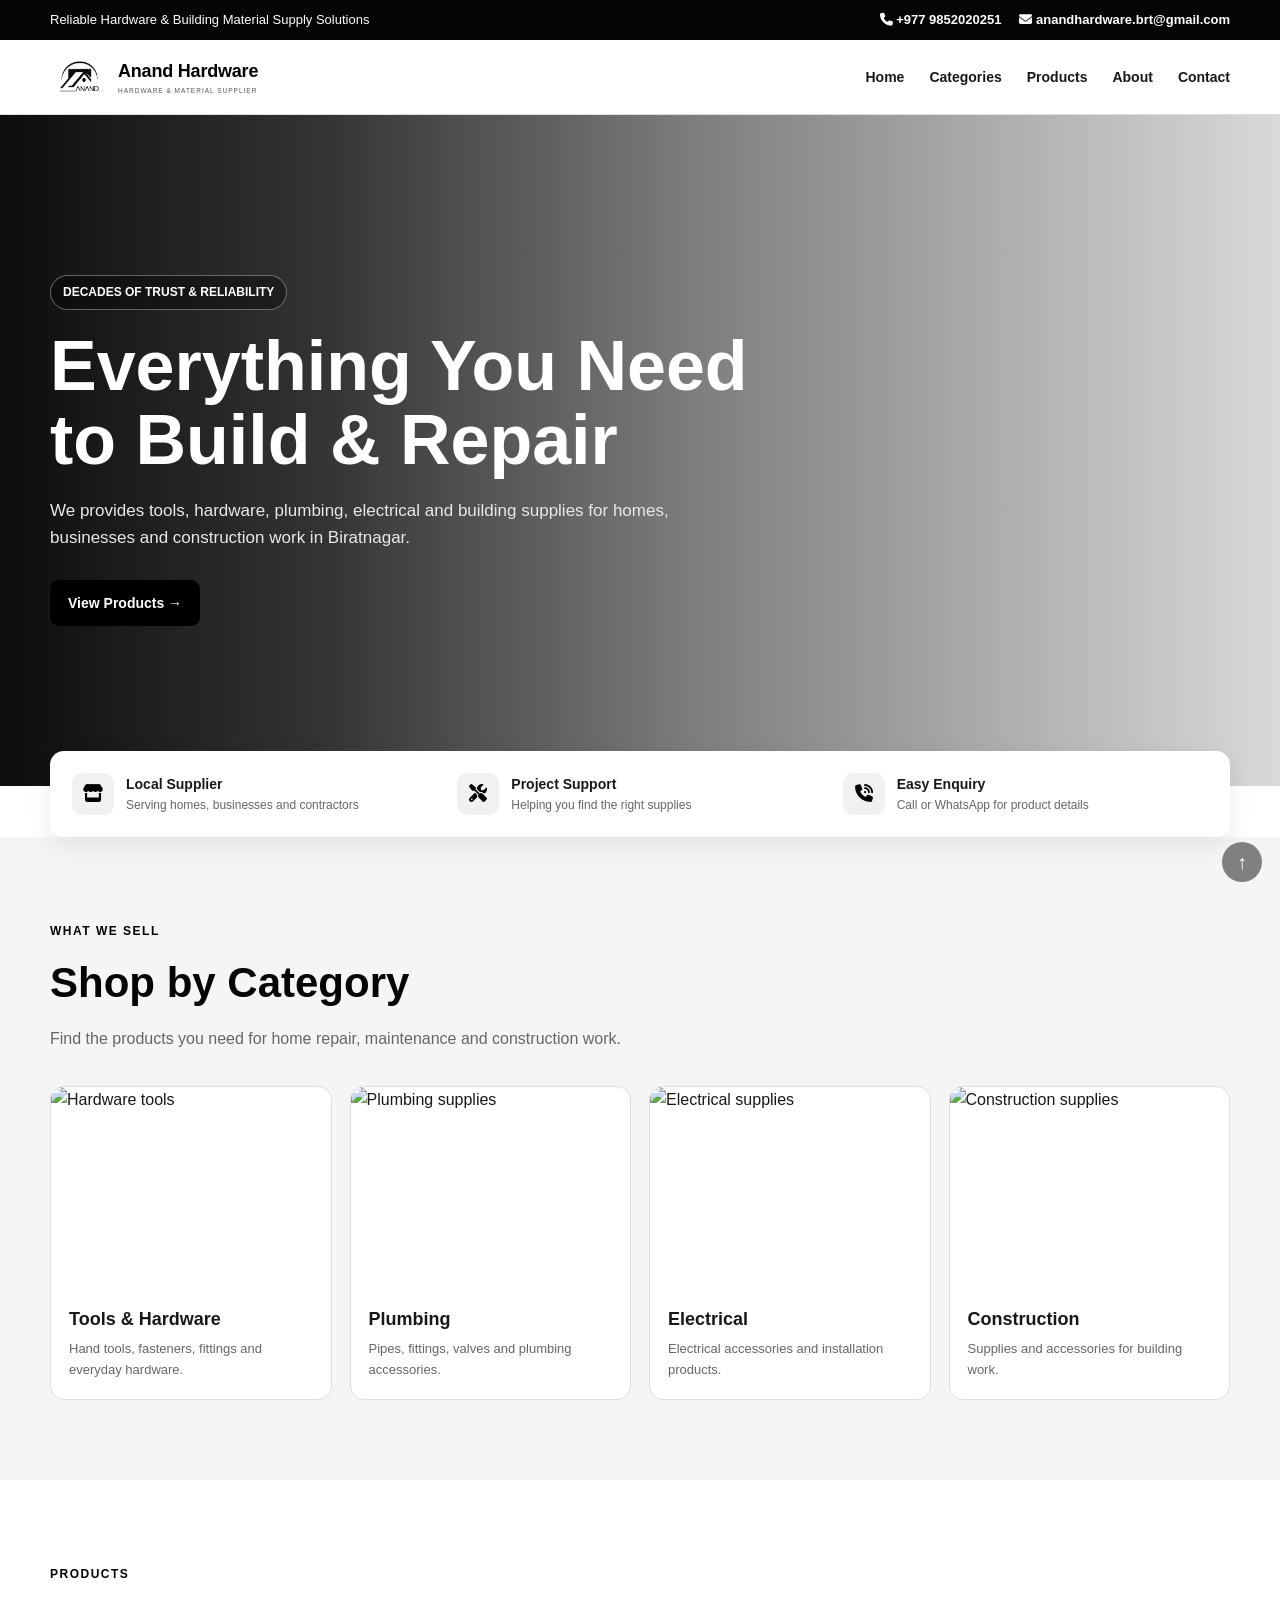
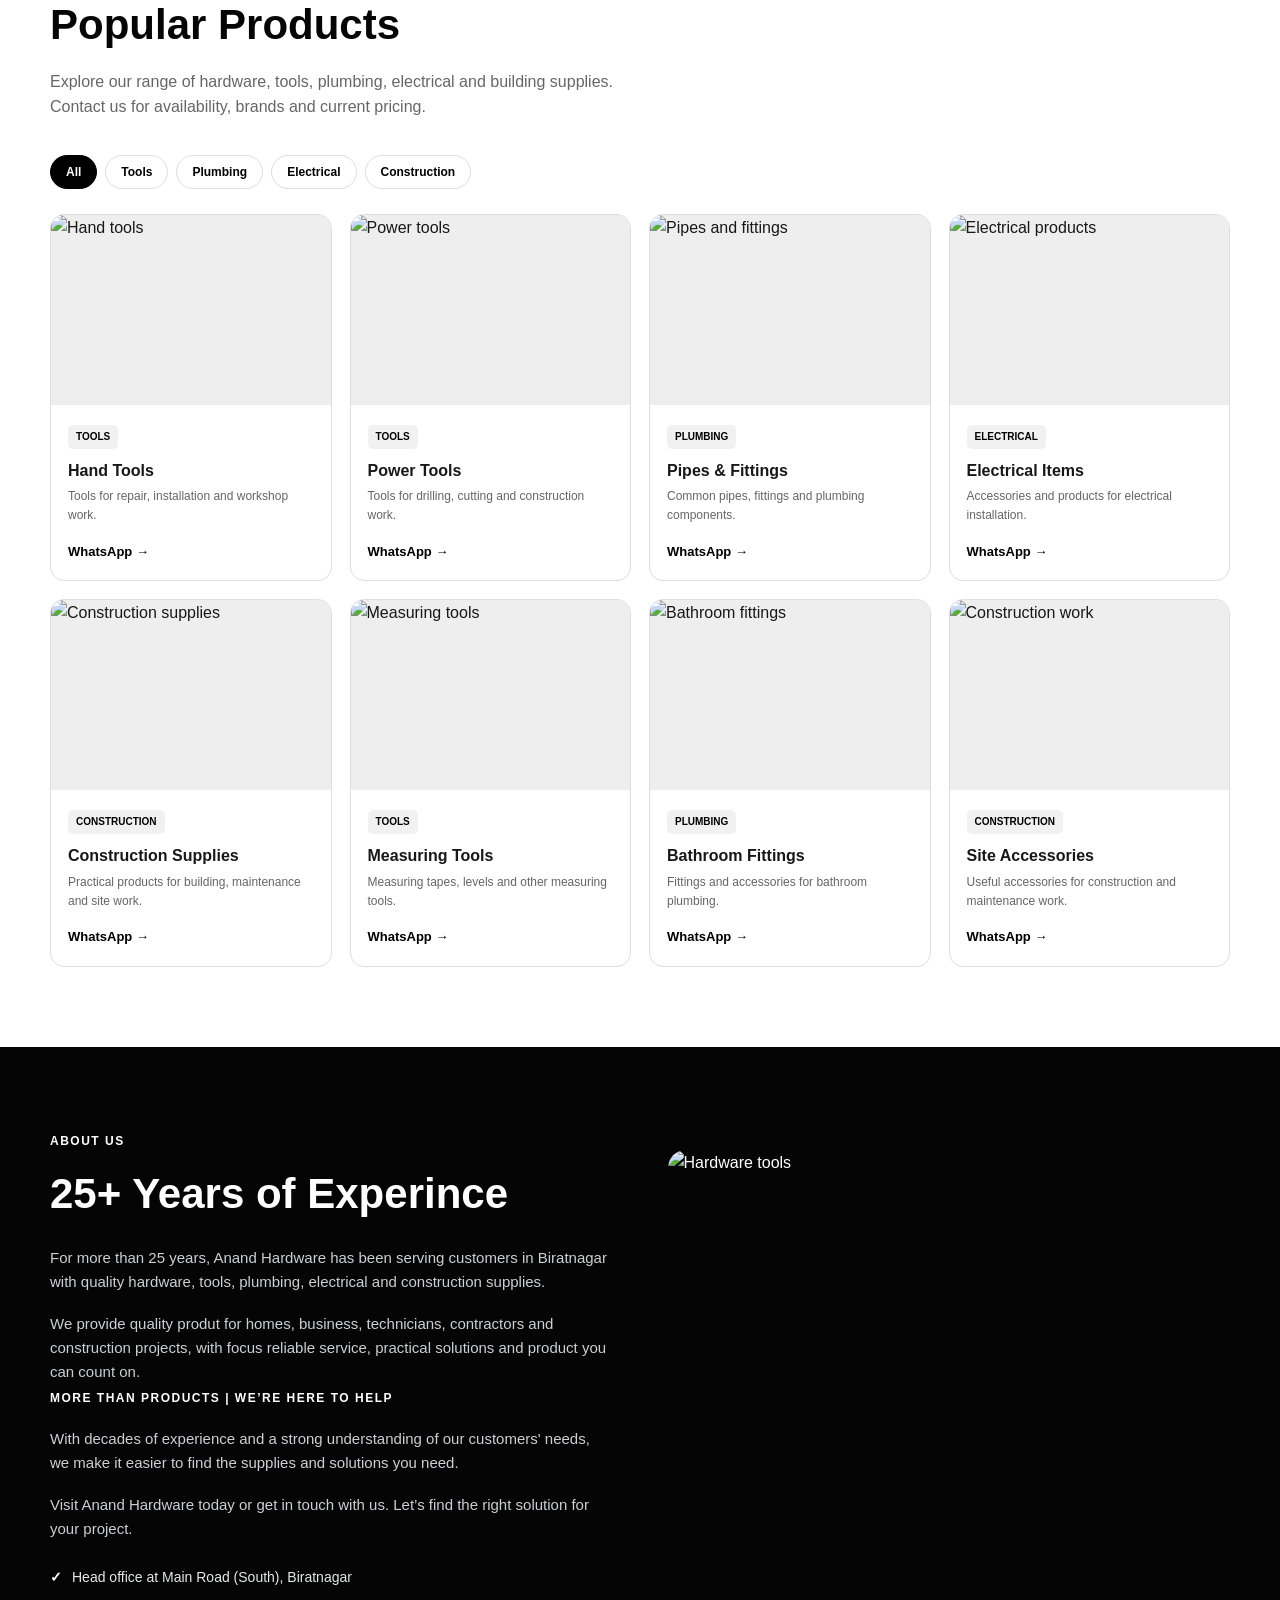
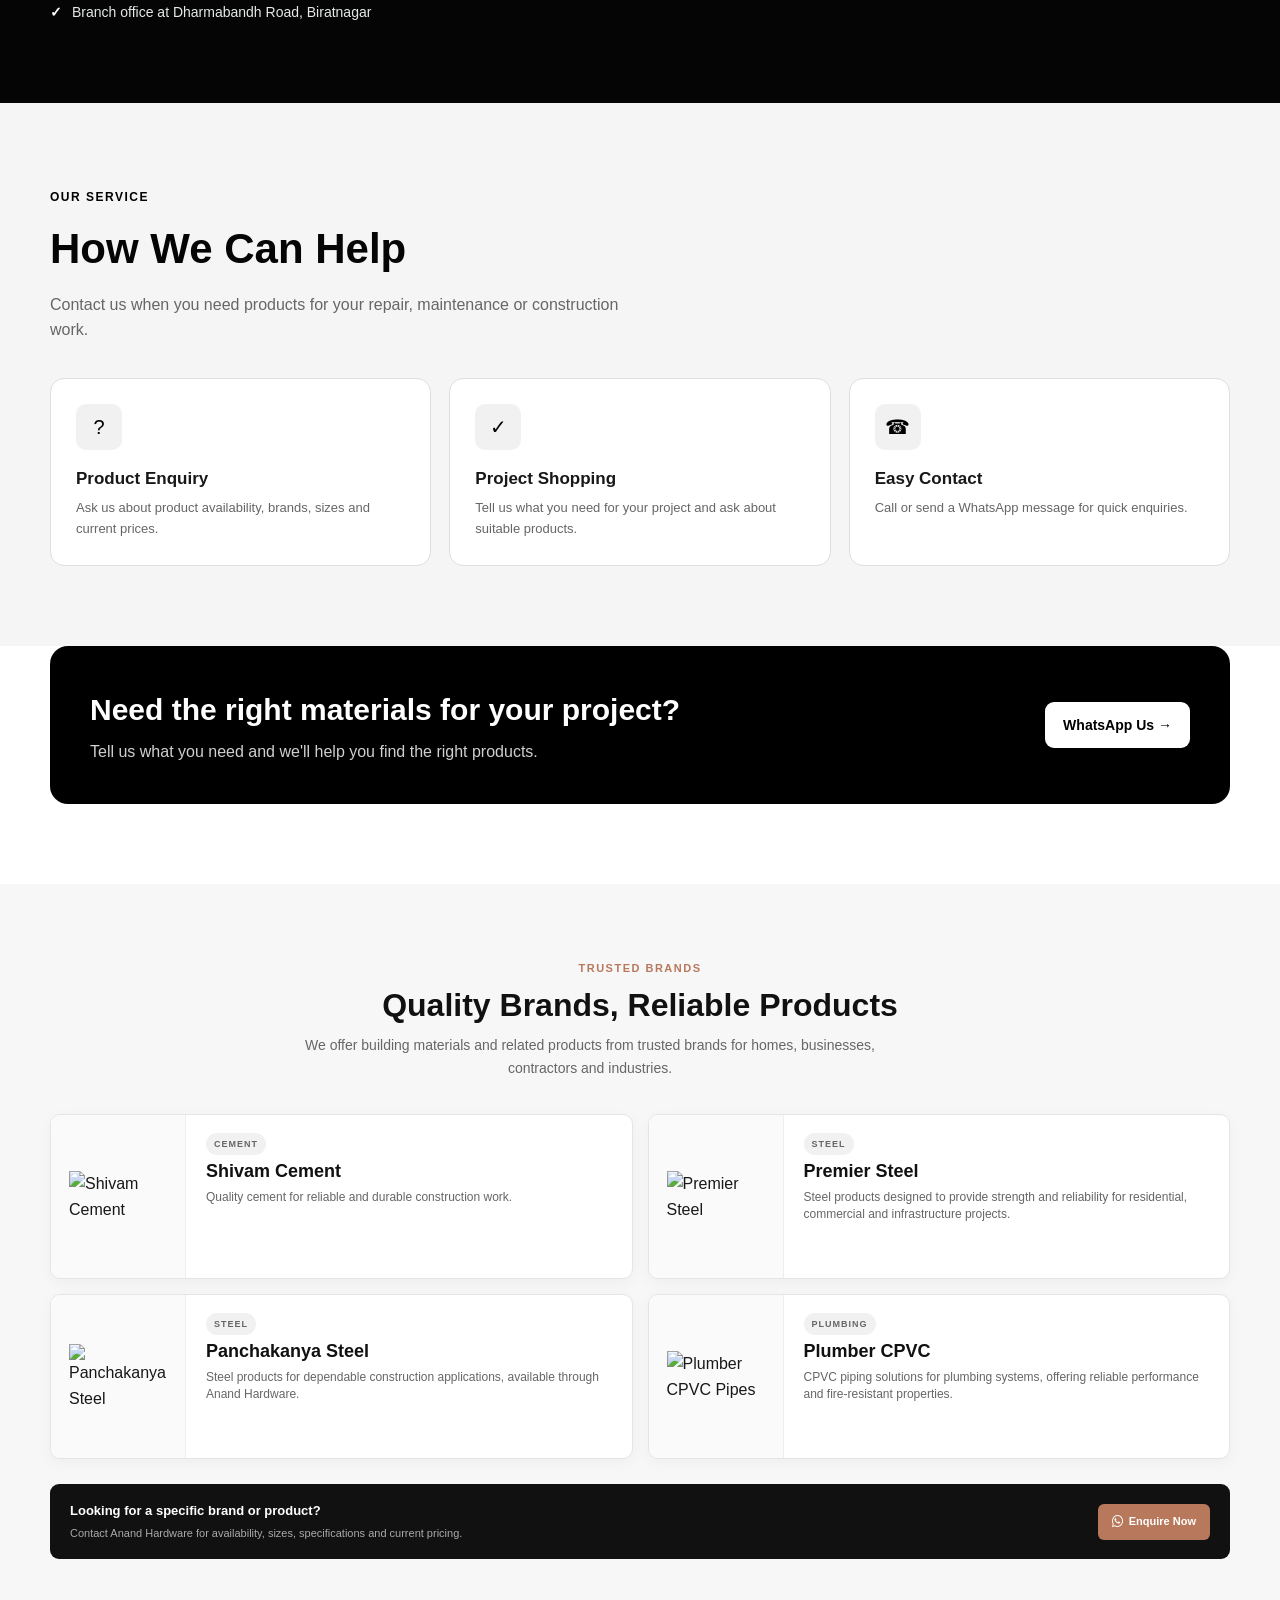
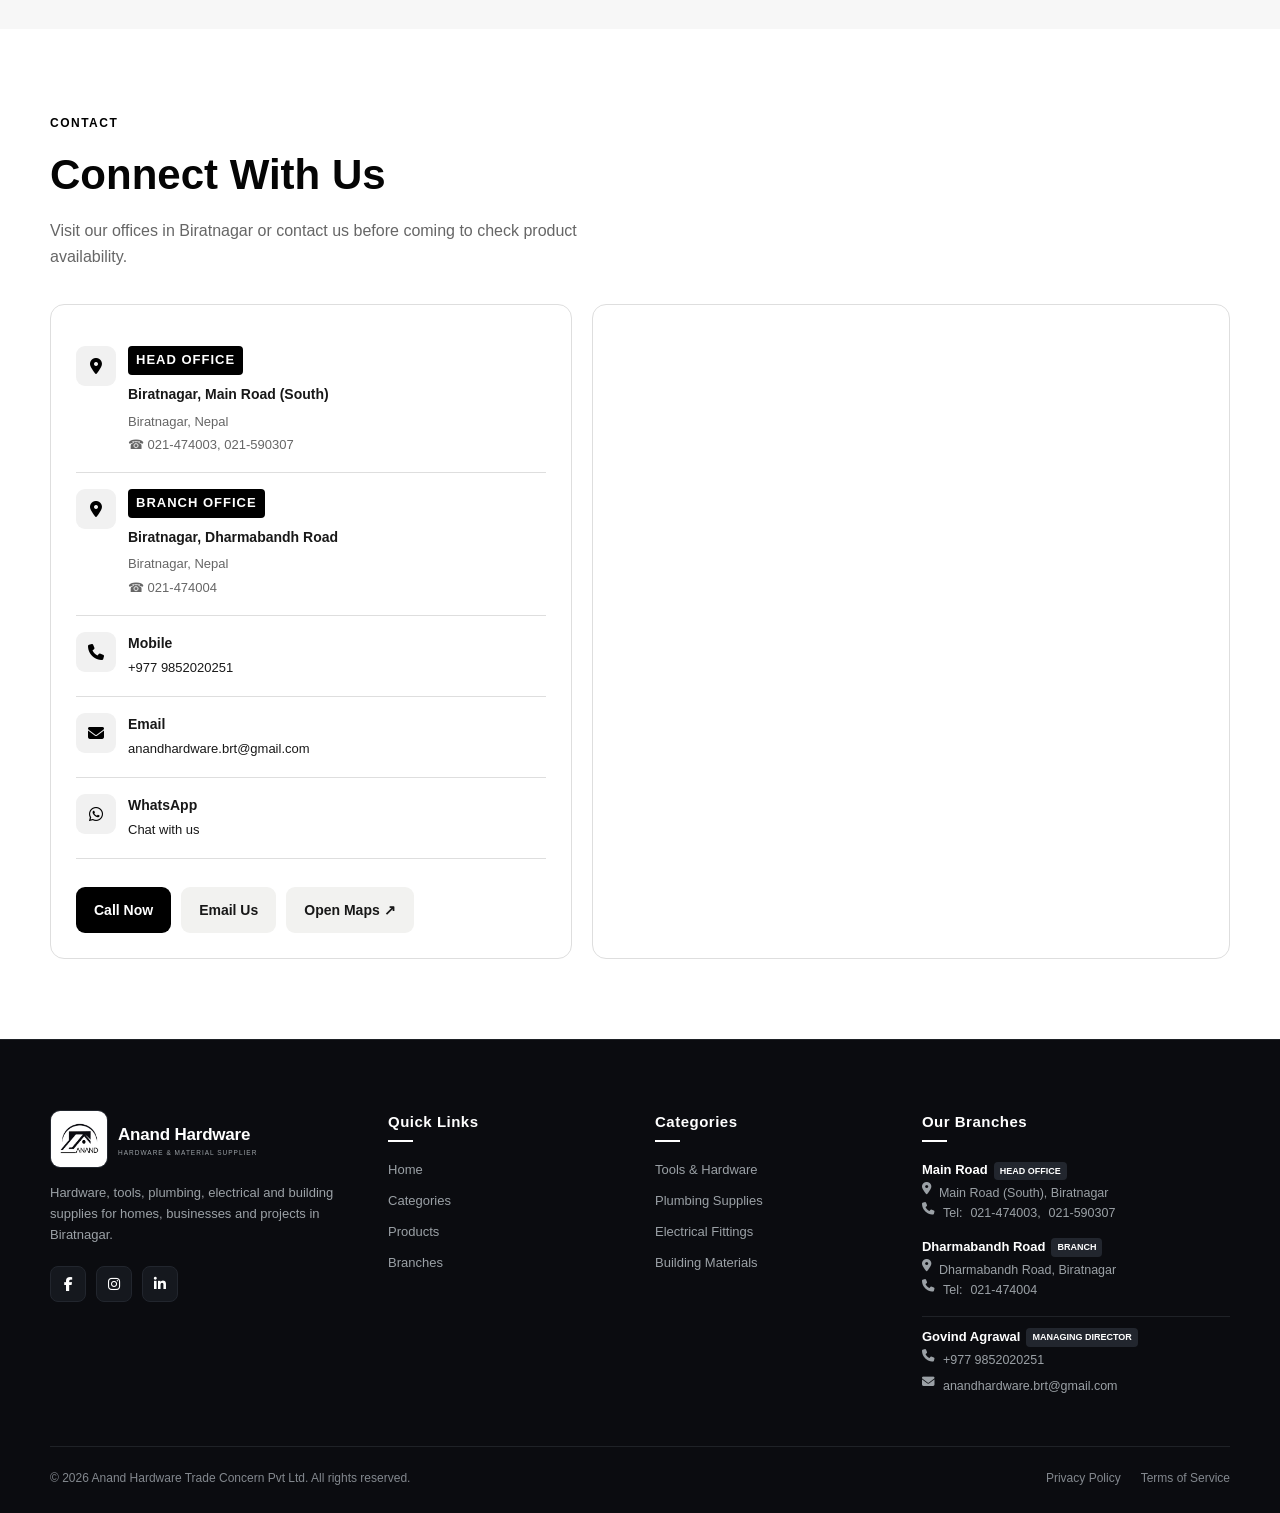
==== index.html @ 03585352 "Update index.html" ====
<!DOCTYPE html>
<html lang="en">

<head>
    <meta charset="UTF-8">
    <meta name="viewport" content="width=device-width, initial-scale=1.0">

    <title>Anand Hardware Trade Concern| Hardware & Material Supplier</title>
    <meta name="description" content="Anand Hardware provides quality hardware, tools, plumbing, electrical and construction supplies in Biratnagar, Nepal.">
    <meta name="keywords" content="Anand Hardware, hardware shop Biratnagar, hardware store Biratnagar, tools, plumbing, electrical, building materials">
    <meta name="author" content="Anand Hardware">
    <meta property="og:title" content="Anand Hardware | HARDWARE & MATERIAL SUPPLIER">
    <meta property="og:description" content="A trusted construction materials supplier, serving individuals and industries with quality products for decades.">
    <meta property="og:image" content="img/logo.png">
    <meta name="theme-color" content="#000000">

    <link rel="stylesheet" href="assets/style.css">
    <!-- FontAwesome for professional icons -->
    <link rel="stylesheet" href="https://cdnjs.cloudflare.com/ajax/libs/font-awesome/6.4.0/css/all.min.css">
    <link rel="icon" href="favicon.png" type="image/x-icon">
</head>


<body>


<!-- =========================
     TOP BAR
========================= -->

<div class="topbar">

    <div class="container">

        <span>
            Reliable Hardware & Building Material Supply Solutions
        </span>

        <div class="topbar-right">

            <a href="tel:+9779852020251">
                <i class="fa-solid fa-phone"></i> +977 9852020251
            </a>

            <a href="mailto:anandhardware.brt@gmail.com">
                <i class="fa-solid fa-envelope"></i> anandhardware.brt@gmail.com
            </a>

        </div>

    </div>

</div>



<!-- =========================
     HEADER
========================= -->

<header>

    <div class="container header-inner">

        <a href="#home" class="logo">

            <div class="logo-mark">
                <img src="img/logo.png" alt="Anand Hardware">
            </div>

            <div class="logo-text">

                <strong>
                    Anand Hardware
                </strong>

                <small>
                    HARDWARE & MATERIAL SUPPLIER
                </small>

            </div>

        </a>


        <button
            class="menu-button"
            onclick="toggleMenu()"
            aria-label="Open menu">

            ☰

        </button>


        <nav id="nav">

            <a href="#home" onclick="closeMenu()">
                Home
            </a>

            <a href="#categories" onclick="closeMenu()">
                Categories
            </a>

            <a href="#products" onclick="closeMenu()">
                Products
            </a>

            <a href="#about" onclick="closeMenu()">
                About
            </a>

            <a href="#contact" onclick="closeMenu()">
                Contact
            </a>

        </nav>

    </div>

</header>



<main>


<!-- =========================
     HERO
========================= -->

<section class="hero" id="home">

    <div class="container">

        <div class="hero-content">

            <span class="hero-label">
                Decades of Trust & Reliability
            </span>

            <h1>
                Everything You Need to Build & Repair
            </h1>

            <p>
                We provides tools, hardware,
                plumbing, electrical and building supplies
                for homes, businesses and construction work
                in Biratnagar.
            </p>


            <div class="buttons">

                <a
                    href="#products"
                    class="button button-primary">

                    View Products →

                </a>

            </div>

        </div>

    </div>

</section>



<!-- =========================
     TRUST & SERVICE HIGHLIGHTS
========================= -->

<div class="container">

    <div class="quick-info">

        <!-- HIGHLIGHT 1 -->
        <div class="quick-item">

            <div class="quick-icon">
                <i class="fa-solid fa-store"></i>
            </div>

            <div>

                <strong>
                    Local Supplier
                </strong>

                <span>
                    Serving homes, businesses and contractors
                </span>

            </div>

        </div>


        <!-- HIGHLIGHT 2 -->
        <div class="quick-item">

            <div class="quick-icon">
                <i class="fa-solid fa-screwdriver-wrench"></i>
            </div>

            <div>

                <strong>
                    Project Support
                </strong>

                <span>
                    Helping you find the right supplies
                </span>

            </div>

        </div>


        <!-- HIGHLIGHT 3 -->
        <div class="quick-item">

            <div class="quick-icon">
                <i class="fa-solid fa-phone-volume"></i>
            </div>

            <div>

                <strong>
                    Easy Enquiry
                </strong>

                <span>
                    Call or WhatsApp for product details
                </span>

            </div>

        </div>

    </div>

</div>



<!-- =========================
     CATEGORIES
========================= -->

<section
    class="light-section"
    id="categories">

    <div class="container">

        <div class="section-title">

            <span class="section-label">
                What We Sell
            </span>

            <h2>
                Shop by Category
            </h2>

            <p>
                Find the products you need for home repair,
                maintenance and construction work.
            </p>

        </div>


        <div class="category-grid">


            <article class="category">

                <img
                    src="https://images.unsplash.com/photo-1586864387967-d02ef85d93e8?auto=format&fit=crop&w=900&q=80"
                    alt="Hardware tools">

                <div class="category-content">

                    <h3>
                        Tools & Hardware
                    </h3>

                    <p>
                        Hand tools, fasteners, fittings
                        and everyday hardware.
                    </p>

                </div>

            </article>



            <article class="category">

                <img
                    src="https://plus.unsplash.com/premium_photo-1683141410787-c4dbd2220487?q=80&w=1171&auto=format&fit=crop&ixlib=rb-4.1.0&ixid=M3wxMjA3fDB8MHxwaG90by1wYWdlfHx8fGVufDB8fHx8fA%3D%3D"
                    alt="Plumbing supplies">

                <div class="category-content">

                    <h3>
                        Plumbing
                    </h3>

                    <p>
                        Pipes, fittings, valves and
                        plumbing accessories.
                    </p>

                </div>

            </article>



            <article class="category">

                <img
                    src="https://images.unsplash.com/photo-1558618666-fcd25c85cd64?auto=format&fit=crop&w=900&q=80"
                    alt="Electrical supplies">

                <div class="category-content">

                    <h3>
                        Electrical
                    </h3>

                    <p>
                        Electrical accessories and
                        installation products.
                    </p>

                </div>

            </article>



            <article class="category">

                <img
                    src="https://images.unsplash.com/photo-1504307651254-35680f356dfd?auto=format&fit=crop&w=900&q=80"
                    alt="Construction supplies">

                <div class="category-content">

                    <h3>
                        Construction
                    </h3>

                    <p>
                        Supplies and accessories for
                        building work.
                    </p>

                </div>

            </article>

        </div>

    </div>

</section>



<!-- =========================
     PRODUCTS
========================= -->

<section id="products">

    <div class="container">

        <div class="section-title">

            <span class="section-label">
                Products
            </span>

            <h2>
                Popular Products
            </h2>

            <p>
                Explore our range of hardware, tools, plumbing, electrical and building supplies. Contact us for availability, brands and current pricing.
            </p>

        </div>


        <div class="filter-buttons">

            <button
                class="filter-button active"
                data-filter="all">

                All

            </button>

            <button
                class="filter-button"
                data-filter="tools">

                Tools

            </button>

            <button
                class="filter-button"
                data-filter="plumbing">

                Plumbing

            </button>

            <button
                class="filter-button"
                data-filter="electrical">

                Electrical

            </button>

            <button
                class="filter-button"
                data-filter="construction">

                Construction

            </button>

        </div>


        <div class="product-grid">


            <!-- PRODUCT 1 -->

            <article
                class="product"
                data-category="tools">

                <div class="product-image">

                    <img
                        src="https://images.unsplash.com/photo-1530124566582-a618bc2615dc?auto=format&fit=crop&w=700&q=80"
                        alt="Hand tools">

                </div>

                <div class="product-content">

                    <span class="product-tag">
                        Tools
                    </span>

                    <h3>
                        Hand Tools
                    </h3>

                    <p>
                        Tools for repair, installation
                        and workshop work.
                    </p>

                    <a
                        class="product-link"
                        href="https://wa.me/9779852020251?text=Hello%20Anand%20Hardware%2C%20I%20want%20to%20ask%20about%20hand%20tools."
                        target="_blank"
                        rel="noopener">

                        WhatsApp →

                    </a>

                </div>

            </article>



            <!-- PRODUCT 2 -->

            <article
                class="product"
                data-category="tools">

                <div class="product-image">

                    <img
                        src="https://images.unsplash.com/photo-1504148455328-c376907d081c?auto=format&fit=crop&w=700&q=80"
                        alt="Power tools">

                </div>

                <div class="product-content">

                    <span class="product-tag">
                        Tools
                    </span>

                    <h3>
                        Power Tools
                    </h3>

                    <p>
                        Tools for drilling, cutting
                        and construction work.
                    </p>

                    <a
                        class="product-link"
                        href="https://wa.me/9779852020251?text=Hello%20Anand%20Hardware%2C%20I%20want%20to%20ask%20about%20power%20tools."
                        target="_blank"
                        rel="noopener">

                        WhatsApp →

                    </a>

                </div>

            </article>



            <!-- PRODUCT 3 -->

            <article
                class="product"
                data-category="plumbing">

                <div class="product-image">

                    <img
                        src="https://images.unsplash.com/photo-1585704032915-c3400ca199e7?auto=format&fit=crop&w=700&q=80"
                        alt="Pipes and fittings">

                </div>

                <div class="product-content">

                    <span class="product-tag">
                        Plumbing
                    </span>

                    <h3>
                        Pipes & Fittings
                    </h3>

                    <p>
                        Common pipes, fittings and
                        plumbing components.
                    </p>

                    <a
                        class="product-link"
                        href="https://wa.me/9779852020251?text=Hello%20Anand%20Hardware%2C%20I%20want%20to%20ask%20about%20pipes%20and%20fittings."
                        target="_blank"
                        rel="noopener">

                        WhatsApp →

                    </a>

                </div>

            </article>



            <!-- PRODUCT 4 -->

            <article
                class="product"
                data-category="electrical">

                <div class="product-image">

                    <img
                        src="https://images.unsplash.com/photo-1558618666-fcd25c85cd64?auto=format&fit=crop&w=700&q=80"
                        alt="Electrical products">

                </div>

                <div class="product-content">

                    <span class="product-tag">
                        Electrical
                    </span>

                    <h3>
                        Electrical Items
                    </h3>

                    <p>
                        Accessories and products for
                        electrical installation.
                    </p>

                    <a
                        class="product-link"
                        href="https://wa.me/9779852020251?text=Hello%20Anand%20Hardware%2C%20I%20want%20to%20ask%20about%20electrical%20items."
                        target="_blank"
                        rel="noopener">

                        WhatsApp →

                    </a>

                </div>

            </article>



            <!-- PRODUCT 5 -->

            <article
                class="product"
                data-category="construction">

                <div class="product-image">

                    <img
                        src="https://images.unsplash.com/photo-1590479773265-7464e5d48118?auto=format&fit=crop&w=700&q=80"
                        alt="Construction supplies">

                </div>

                <div class="product-content">

                    <span class="product-tag">
                        Construction
                    </span>

                    <h3>
                        Construction Supplies
                    </h3>

                    <p>
                        Practical products for building, maintenance and site work.
                    </p>

                    <a
                        class="product-link"
                        href="https://wa.me/9779852020251?text=Hello%20Anand%20Hardware%2C%20I%20want%20to%20ask%20about%20construction%20supplies."
                        target="_blank"
                        rel="noopener">

                        WhatsApp →

                    </a>

                </div>

            </article>



            <!-- PRODUCT 6 -->

            <article
                class="product"
                data-category="tools">

                <div class="product-image">

                    <img
                        src="https://images.unsplash.com/photo-1572981779307-38b8cabb2407?auto=format&fit=crop&w=700&q=80"
                        alt="Measuring tools">

                </div>

                <div class="product-content">

                    <span class="product-tag">
                        Tools
                    </span>

                    <h3>
                        Measuring Tools
                    </h3>

                    <p>
                        Measuring tapes, levels and
                        other measuring tools.
                    </p>

                    <a
                        class="product-link"
                        href="https://wa.me/9779852020251?text=Hello%20Anand%20Hardware%2C%20I%20want%20to%20ask%20about%20measuring%20tools."
                        target="_blank"
                        rel="noopener">

                        WhatsApp →

                    </a>

                </div>

            </article>



            <!-- PRODUCT 7 -->

            <article
                class="product"
                data-category="plumbing">

                <div class="product-image">

                    <img
                        src="https://images.unsplash.com/photo-1620626011761-996317b8d101?auto=format&fit=crop&w=700&q=80"
                        alt="Bathroom fittings">

                </div>

                <div class="product-content">

                    <span class="product-tag">
                        Plumbing
                    </span>

                    <h3>
                        Bathroom Fittings
                    </h3>

                    <p>
                        Fittings and accessories for
                        bathroom plumbing.
                    </p>

                    <a
                        class="product-link"
                        href="https://wa.me/9779852020251?text=Hello%20Anand%20Hardware%2C%20I%20want%20to%20ask%20about%20bathroom%20fittings."
                        target="_blank"
                        rel="noopener">

                        WhatsApp →

                    </a>

                </div>

            </article>



            <!-- PRODUCT 8 -->

            <article
                class="product"
                data-category="construction">

                <div class="product-image">

                    <img
                        src="https://images.unsplash.com/photo-1504917595217-d4dc5ebe6122?auto=format&fit=crop&w=700&q=80"
                        alt="Construction work">

                </div>

                <div class="product-content">

                    <span class="product-tag">
                        Construction
                    </span>

                    <h3>
                        Site Accessories
                    </h3>

                    <p>
                        Useful accessories for construction
                        and maintenance work.
                    </p>

                    <a
                        class="product-link"
                        href="https://wa.me/9779852020251?text=Hello%20Anand%20Hardware%2C%20I%20want%20to%20ask%20about%20site%20accessories."
                        target="_blank"
                        rel="noopener">

                        WhatsApp →

                    </a>

                </div>

            </article>

        </div>

    </div>

</section>



<!-- =========================
     ABOUT
========================= -->

<section
    class="about"
    id="about">

    <div class="container about-grid">

        <div>

            <span class="section-label">
                About Us
            </span>

            <h2>
               25+ Years of Experince
            </h2>

            <p>
                For more than 25 years, Anand Hardware has been serving customers in Biratnagar with quality hardware, tools, plumbing, electrical and construction supplies.
            </p>

            <p>
               We provide quality produt for homes, business, technicians, contractors and construction projects, with focus reliable service, practical solutions and product you can count on.
            </p>

            <span class="section-label">
                More Than Products | We’re Here to Help
            </span>

            <p>
                With decades of experience and a strong understanding of our customers' needs, we make it easier to find the supplies and solutions you need.
            </p>

            <p>
                Visit Anand Hardware today or get in touch with us. Let’s find the right solution for your project.
            </p>


            <div class="about-list">

                <div>
                    <span class="check">✓</span>
                    <span>
                        Head office at Main Road (South), Biratnagar
                    </span>
                </div>

                <div>
                    <span class="check">✓</span>
                    <span>
                        Branch office at Dharmabandh Road, Biratnagar
                    </span>
                </div>

            </div>

        </div>


        <div class="about-image">

            <img
                src="https://images.unsplash.com/photo-1530124566582-a618bc2615dc?auto=format&fit=crop&w=1200&q=85"
                alt="Hardware tools">

        </div>

    </div>

</section>



<!-- =========================
     SERVICES
========================= -->

<section class="light-section">

    <div class="container">

        <div class="section-title">

            <span class="section-label">
                Our Service
            </span>

            <h2>
                How We Can Help
            </h2>

            <p>
                Contact us when you need products for
                your repair, maintenance or construction work.
            </p>

        </div>


        <div class="service-grid">


            <article class="service">

                <div class="service-icon">
                    ?
                </div>

                <h3>
                    Product Enquiry
                </h3>

                <p>
                    Ask us about product availability,
                    brands, sizes and current prices.
                </p>

            </article>



            <article class="service">

                <div class="service-icon">
                    ✓
                </div>

                <h3>
                    Project Shopping
                </h3>

                <p>
                    Tell us what you need for your project
                    and ask about suitable products.
                </p>

            </article>



            <article class="service">

                <div class="service-icon">
                    ☎
                </div>

                <h3>
                    Easy Contact
                </h3>

                <p>
                    Call or send a WhatsApp message
                    for quick enquiries.
                </p>

            </article>


        </div>

    </div>

</section>



<!-- =========================
     CTA
========================= -->

<section class="cta">

    <div class="container">

        <div class="cta-box">

            <div>

                <h2>
                    Need the right materials for your project?
                </h2>

                <p>
                    Tell us what you need and we'll help you find the right products.
                </p>

            </div>


            <a
                href="https://wa.me/9779852020251?text=Hello%20Anand%20Hardware%2C%20I%20want%20to%20ask%20about%20your%20products."
                target="_blank"
                rel="noopener"
                class="button button-white">

                WhatsApp Us →

            </a>

        </div>

    </div>

</section>


<!-- =========================
     TRUSTED BRANDS
========================= -->

<section class="trusted-brands" id="brands">

    <div class="container">

        <div class="section-title">

            <span class="section-label">
                Trusted Brands
            </span>

            <h2>
                Quality Brands, Reliable Products
            </h2>

            <p>
                We offer building materials and related products from trusted brands for homes, businesses,
                contractors and industries.
            </p>

        </div>


        <div class="brand-grid">


            <!-- =========================
                 SHIVAM CEMENT
            ========================== -->

            <article class="brand-card">

                <div class="brand-logo">

                    <img
                        src="https://encrypted-tbn0.gstatic.com/images?q=tbn:ANd9GcQigs5mcnnwWXynOqJw3PInOjpv0OJghrd8vTEdUsVogg&s=10"
                        alt="Shivam Cement">

                </div>

                <div class="brand-content">

                    <span class="brand-category">
                        Cement
                    </span>

                    <h3>
                        Shivam Cement
                    </h3>

                    <p>
                        Quality cement for reliable and durable construction work.
                    </p>

                </div>

            </article>



            <!-- =========================
                 PREMIER STEEL
            ========================== -->

            <article class="brand-card">

                <div class="brand-logo">

                    <img
                        src="https://encrypted-tbn0.gstatic.com/images?q=tbn:ANd9GcRsJAq94CPeHtsse9F1hVqPynyqlgDunkNHQ401w4qx9g&s=10"
                        alt="Premier Steel">

                </div>

                <div class="brand-content">

                    <span class="brand-category">
                        Steel
                    </span>

                    <h3>
                        Premier Steel
                    </h3>

                    <p>
                        Steel products designed to provide strength
                        and reliability for residential, commercial
                        and infrastructure projects.
                    </p>

                </div>

            </article>



            <!-- =========================
                 PANCHAKANYA STEEL
            ========================== -->

            <article class="brand-card">

                <div class="brand-logo">

                    <img
                        src="https://encrypted-tbn0.gstatic.com/images?q=tbn:ANd9GcTI9udJDMmgk-ermLL5PvHMSJDssD3QEQ5xjepV0_apYA&s=10"
                        alt="Panchakanya Steel">

                </div>

                <div class="brand-content">

                    <span class="brand-category">
                        Steel
                    </span>

                    <h3>
                        Panchakanya Steel
                    </h3>

                    <p>
                        Steel products for dependable construction
                        applications, available through Anand Hardware.
                    </p>

                </div>

            </article>



            <!-- =========================
                 PLUMBER CPVC
            ========================== -->

            <article class="brand-card">

                <div class="brand-logo">

                    <img
                        src="https://plumberpipes.com/category/2.png"
                        alt="Plumber CPVC Pipes">

                </div>

                <div class="brand-content">

                    <span class="brand-category">
                        Plumbing
                    </span>

                    <h3>
                        Plumber CPVC
                    </h3>

                    <p>
                        CPVC piping solutions for plumbing systems,
                        offering reliable performance and fire-resistant
                        properties.
                    </p>

                </div>

            </article>


        </div>


        <!-- =========================
             BRAND CTA
        ========================== -->

        <div class="brands-cta">

            <div>

                <strong>
                    Looking for a specific brand or product?
                </strong>

                <span>
                    Contact Anand Hardware for availability,
                    sizes, specifications and current pricing.
                </span>

            </div>

            <a
                href="https://wa.me/9779852020251?text=Hello%20Anand%20Hardware%2C%20I%20want%20to%20ask%20about%20your%20available%20brands%20and%20products."
                target="_blank"
                rel="noopener"
                class="brands-cta-button">

                <i class="fa-brands fa-whatsapp"></i>
                Enquire Now

            </a>

        </div>

    </div>

</section>

<!-- =========================
     CONTACT
========================= -->

<section id="contact">

    <div class="container">

        <div class="section-title">

            <span class="section-label">
                Contact
            </span>

            <h2>
                Connect With Us
            </h2>

            <p>
                Visit our offices in Biratnagar or contact us
                before coming to check product availability.
            </p>

        </div>


        <div class="contact-grid">


            <!-- CONTACT DETAILS -->

            <div class="contact-card">


                <!-- HEAD OFFICE -->

                <div class="contact-item">

                    <div class="contact-icon">
                        <i class="fa-solid fa-location-dot"></i>
                    </div>

                    <div>

                        <span class="office-label">
                            Head Office
                        </span>

                        <strong class="office-title">
                            Biratnagar, Main Road (South)
                        </strong>

                        <div class="office-details">

                            Biratnagar, Nepal<br>

                            <a href="tel:021474003">
                                ☎ 021-474003,
                            </a>

                            <a href="tel:021-590307">
                                 021-590307
                            </a>

                        </div>

                    </div>

                </div>



                <!-- BRANCH OFFICE -->

                <div class="contact-item">

                    <div class="contact-icon">
                        <i class="fa-solid fa-location-dot"></i>
                    </div>

                    <div>

                        <span class="office-label">
                            Branch Office
                        </span>

                        <strong class="office-title">
                            Biratnagar, Dharmabandh Road
                        </strong>

                        <div class="office-details">

                            Biratnagar, Nepal<br>

                            <a href="tel:021474004">
                                ☎ 021-474004
                            </a>

                        </div>

                    </div>

                </div>



                <!-- MOBILE -->

                <div class="contact-item">

                    <div class="contact-icon">
                        <i class="fa-solid fa-phone"></i>
                    </div>

                    <div>

                        <strong>
                            Mobile
                        </strong>

                        <a href="tel:+9779852020251">
                            +977 9852020251
                        </a>

                    </div>

                </div>



                <!-- EMAIL -->

                <div class="contact-item">

                    <div class="contact-icon">
                        <i class="fa-solid fa-envelope"></i>
                    </div>

                    <div>

                        <strong>
                            Email
                        </strong>

                        <a href="mailto:anandhardware.brt@gmail.com">
                            anandhardware.brt@gmail.com
                        </a>

                    </div>

                </div>



                <!-- WHATSAPP -->

                <div class="contact-item">

                    <div class="contact-icon">
                        <i class="fa-brands fa-whatsapp"></i>
                    </div>

                    <div>

                        <strong>
                            WhatsApp
                        </strong>

                        <a
                            href="https://wa.me/9779852020251"
                            target="_blank"
                            rel="noopener">

                            Chat with us

                        </a>

                    </div>

                </div>



                <div class="buttons">

                    <a
                        href="tel:+9779852020251"
                        class="button button-primary">

                        Call Now

                    </a>


                    <a
                        href="mailto:anandhardware.brt@gmail.com"
                        class="button"
                        style="background:#f2f2f0">

                        Email Us

                    </a>


                    <a
                        href="https://www.google.com/maps/search/?api=1&query=Anand+Hardware+Biratnagar+Main+Road+South"
                        target="_blank"
                        rel="noopener"
                        class="button"
                        style="background:#f2f2f0">

                        Open Maps ↗

                    </a>

                </div>

            </div>



            <!-- MAP -->

            <div class="map-card">

                <iframe
                    title="Anand Hardware location"
                    loading="lazy"
                    src="https://www.google.com/maps?q=Biratnagar%20Main%20Road%20South%20Nepal&output=embed">
                </iframe>

            </div>

        </div>

    </div>

</section>


</main>



<!-- =========================
    FOOTER
========================= -->

<footer>
    <div class="container">
        <div class="footer-grid">

            <!-- Col 1: Brand & Info -->
            <div>
                <a href="#home" class="logo">
                    <div class="logo-mark">
                        <img src="img/logo.png" alt="Anand Hardware">
                    </div>
                    <div class="logo-text">
                        <strong>Anand Hardware</strong>
                        <small>HARDWARE & MATERIAL SUPPLIER</small>
                    </div>
                </a>
                <p>
                    Hardware, tools, plumbing, electrical and building supplies for homes, businesses and projects in Biratnagar.
                </p>
                <div class="footer-socials">
                    <a href="https://www.facebook.com/anandhardware.np/" class="footer-social-btn" aria-label="Facebook"><i class="fa-brands fa-facebook-f"></i></a>
                    <a href="" class="footer-social-btn" aria-label="Instagram"><i class="fa-brands fa-instagram"></i></a>
                    <a href="https://www.linkedin.com/company/anand-hardware-trade-concern/" class="footer-social-btn" aria-label="LinkedIn"><i class="fa-brands fa-linkedin-in"></i></a>
                </div>
            </div>

            <!-- Col 2: Quick Links -->
            <div>
                <h3>Quick Links</h3>
                <ul>
                    <li><a href="#home">Home</a></li>
                    <li><a href="#categories">Categories</a></li>
                    <li><a href="#products">Products</a></li>
                    <li><a href="#contact">Branches</a></li>
                </ul>
            </div>

            <!-- Col 3: Categories -->
            <div>
                <h3>Categories</h3>
                <ul>
                    <li><a href="#products">Tools & Hardware</a></li>
                    <li><a href="#products">Plumbing Supplies</a></li>
                    <li><a href="#products">Electrical Fittings</a></li>
                    <li><a href="#products">Building Materials</a></li>
                </ul>
            </div>

            <!-- Col 4: Both Branches with Phone & Email Details -->
            <div>
                <h3>Our Branches</h3>
                <div class="footer-contact-list">
                    <!-- Head Office: Biratnagar -->
                    <div><div class="footer-branch-title">Main Road <span>Head Office</span></div>
                        <div class="footer-contact-item"><i class="fa-solid fa-location-dot"></i> Main Road (South), Biratnagar</div>
                        <div class="footer-contact-item"><i class="fa-solid fa-phone"></i> Tel: <a href="tel:021474003">021-474003,</a><a href="tel:021590307">021-590307</a></div>
                    </div>

                    <!-- Branch: Dharmabandh Road --><div>
                        <div class="footer-branch-title">Dharmabandh Road <span>Branch</span></div>
                        <div class="footer-contact-item"><i class="fa-solid fa-location-dot"></i> Dharmabandh Road, Biratnagar</div>
                        <div class="footer-contact-item"><i class="fa-solid fa-phone"></i> Tel: <a href="tel:021474004">021-474004</a></div>
                    </div>

                    <!-- Contact & Email details --><div style="border-top: 1px solid #1f2227; padding-top: 10px; margin-top: 2px;">
                        <div class="footer-branch-title">Govind Agrawal <span>Managing Director</span></div>
                        <div class="footer-contact-item" style="margin-bottom: 6px;">
                            <i class="fa-solid fa-phone"></i> <a href="tel:+9779852020251">+977 9852020251</a>
                        </div>
                        <div class="footer-contact-item">
                            <i class="fa-solid fa-envelope"></i> <a href="mailto:anandhardware.brt@gmail.com">anandhardware.brt@gmail.com</a>
                        </div>
                    </div>
                </div>
            </div>

        </div>

        <div class="copyright">
            <span>&copy; <span id="current-year">2026</span> Anand Hardware Trade Concern Pvt Ltd. All rights reserved.</span>
            <div class="copyright-links">
                <a href="">Privacy Policy</a>
                <a href="">Terms of Service</a>
            </div>
        </div>
    </div>
</footer>



<!-- =========================
     FLOATING SCROLL TO TOP BUTTON
========================= -->

<a
    href="#home"
    class="call-button"
    aria-label="Scroll to top">

    ↑

</a>



<!-- =========================
     JAVASCRIPT
========================= -->


    <script src="assets/script.js"></script>

</body>
</html>
---- assets/style.css ----
@media (hover: none) and (pointer: coarse) {
    a,
    button,
    .menu-button,
    .menu-btn,
    [role="button"] {
        -webkit-tap-highlight-color: transparent !important;
        outline: none !important;
    }

    a:active,
    button:active,
    .menu-button:active,
    .menu-btn:active,
    [role="button"]:active {
        background-color: inherit;
        color: inherit;
        outline: none !important;
        box-shadow: none !important;
    }
}


/* =========================
           BASIC SETTINGS
        ========================= */

        :root {
            --primary: #000000;
            --primary-dark: #111111;
            --dark: #050505;
            --text: #181818;
            --gray: #666666;
            --light: #f5f5f5;
            --white: #ffffff;
            --border: #dedede;

            --radius: 14px;
            --max-width: 1180px;

            --shadow: 0 8px 25px rgba(0, 0, 0, 0.08);
        }


        /* =========================
           RESET
        ========================= */

        * {
            margin: 0;
            padding: 0;
            box-sizing: border-box;
        }

        html {
            scroll-behavior: smooth;
        }

        body {
            font-family: Arial, Helvetica, sans-serif;
            color: var(--text);
            background: var(--white);
            line-height: 1.6;
        }

        a {
            text-decoration: none;
            color: inherit;
        }

        img {
            width: 100%;
            display: block;
        }

        .container {
            width: min(var(--max-width), calc(100% - 30px));
            margin: auto;
        }


        /* =========================
           TOP BAR
        ========================= */

        .topbar {
            background: var(--dark);
            color: white;
            font-size: 13px;
        }

        .topbar .container {
            min-height: 40px;
            display: flex;
            justify-content: space-between;
            align-items: center;
            gap: 15px;
        }

        .topbar-right {
            display: flex;
            align-items: center;
            gap: 18px;
        }

        .topbar a {
            font-weight: bold;
        }

        .topbar a:hover {
            text-decoration: underline;
        }


        /* =========================
           HEADER
        ========================= */

        header {
            position: sticky;
            top: 0;
            z-index: 100;
            background: white;
            border-bottom: 1px solid var(--border);
        }

        .header-inner {
            height: 74px;
            display: flex;
            align-items: center;
            justify-content: space-between;
        }

        .logo {
            display: flex;
            align-items: center;
            gap: 10px;
        }

        .logo-mark {
            width: 58px;
            height: 58px;
            display: flex;
            align-items: center;
            justify-content: center;
            flex-shrink: 0;
            background: #fff;
            overflow: hidden;
        }

        .logo-mark img {
            width: 100%;
            height: 100%;
            object-fit: contain;
        }

        .logo-text strong {
            display: block;
            font-size: 18px;
            color: #000;
            letter-spacing: -.2px;
        }

        .logo-text small {
            display: block;
            color: #555;
            font-size: 6.5px;
            letter-spacing: 1px;
        }


        /* =========================
           NAVIGATION
        ========================= */

        nav {
            display: flex;
            align-items: center;
            gap: 25px;
        }

        nav a {
            font-size: 14px;
            font-weight: bold;
            color: var(--text);
        }

        nav a:hover {
            color: #000;
        }

        .nav-button {
            background: #000;
            color: white !important;
            padding: 10px 16px;
            border-radius: 8px;
        }

        .menu-button {
            display: none;
            background: none;
            border: 0;
            font-size: 28px;
            cursor: pointer;
        }


        /* =========================
           HERO
        ========================= */

        .hero {
            min-height: 600px;
            display: flex;
            align-items: center;

            background:
                linear-gradient(
                    90deg,
                    rgba(0, 0, 0, 0.95) 0%,
                    rgba(0, 0, 0, 0.80) 25%,
                    rgba(0, 0, 0, 0.50) 55%,
                    rgba(0, 0, 0, 0.15) 100%
                ),
                url("https://images.unsplash.com/photo-1731694411560-050e5b91e943?w=600&auto=format&fit=crop&q=60&ixlib=rb-4.1.0&ixid=M3wxMjA3fDB8MHxzZWFyY2h8MTR8fGhhcmR3YXJlJTIwZXF1aXBtZW50fGVufDB8fDB8fHww")
                center / cover no-repeat;
        }

        .hero-content {
            max-width: 700px;
            color: white;
            padding: 80px 0;
        }

        .hero-label {
            display: inline-block;
            background: rgba(0, 0, 0, .35);
            border: 1px solid rgba(255, 255, 255, .35);
            padding: 7px 12px;
            border-radius: 30px;
            font-size: 12px;
            font-weight: bold;
            text-transform: uppercase;
        }

        .hero h1 {
            font-size: clamp(42px, 6vw, 70px);
            line-height: 1.05;
            margin: 20px 0;
        }

        .hero p {
            max-width: 620px;
            color: #e8e8e8;
            font-size: 17px;
        }

        .buttons {
            display: flex;
            flex-wrap: wrap;
            gap: 10px;
            margin-top: 28px;
        }

        .button {
            display: inline-flex;
            align-items: center;
            justify-content: center;
            padding: 12px 18px;
            border-radius: 9px;
            font-weight: bold;
            font-size: 14px;
        }

        .button-primary {
            background: #000;
            color: #fff;
        }

        .button-white {
            background: #fff;
            color: #000;
        }

        .button-outline {
            border: 1px solid rgba(255, 255, 255, .55);
            color: #fff;
        }


        /* =========================
           QUICK INFO
        ========================= */

        .quick-info {
            background: white;
            margin-top: -35px;
            position: relative;
            z-index: 2;

            border-radius: var(--radius);
            box-shadow: var(--shadow);

            padding: 22px;

            display: grid;
            grid-template-columns: repeat(3, 1fr);
            gap: 20px;
        }

        .quick-item {
            display: flex;
            gap: 12px;
            align-items: center;
        }

        .quick-icon {
            width: 42px;
            height: 42px;
            border-radius: 10px;
            background: #f1f1f1;
            color: #000;

            display: flex;
            align-items: center;
            justify-content: center;

            font-weight: bold;
            font-size: 18px;
        }

        .quick-item strong {
            display: block;
            font-size: 14px;
        }

        .quick-item span {
            display: block;
            font-size: 12px;
            color: var(--gray);
        }


        /* =========================
           GENERAL SECTION
        ========================= */

        section {
            padding: 80px 0;
        }

        .light-section {
            background: var(--light);
        }

        .section-title {
            margin-bottom: 35px;
        }

        .section-label {
            color: #000;
            font-size: 12px;
            font-weight: bold;
            letter-spacing: 1.5px;
            text-transform: uppercase;
        }

        .section-title h2 {
            color: var(--dark);
            font-size: clamp(30px, 4vw, 42px);
            margin-top: 6px;
        }

        .section-title p {
            max-width: 600px;
            color: var(--gray);
            margin-top: 10px;
        }


        /* =========================
           CATEGORIES
        ========================= */

        .category-grid {
            display: grid;
            grid-template-columns: repeat(4, 1fr);
            gap: 18px;
        }

        .category {
            background: white;
            border: 1px solid var(--border);
            border-radius: var(--radius);
            overflow: hidden;
            transition: .2s;
        }

        .category:hover {
            transform: translateY(-4px);
            box-shadow: var(--shadow);
            border-color: #000;
        }

        .category img {
            height: 200px;
            object-fit: cover;
        }

        .category-content {
            padding: 18px;
        }

        .category h3 {
            font-size: 18px;
            margin-bottom: 5px;
        }

        .category p {
            font-size: 13px;
            color: var(--gray);
        }


        /* =========================
           PRODUCTS
        ========================= */

        .filter-buttons {
            display: flex;
            flex-wrap: wrap;
            gap: 8px;
            margin-bottom: 25px;
        }

        .filter-button {
            border: 1px solid var(--border);
            background: white;
            padding: 9px 15px;
            border-radius: 30px;
            font-size: 12px;
            font-weight: bold;
            cursor: pointer;
        }

        .filter-button.active,
        .filter-button:hover {
            background: #000;
            color: white;
            border-color: #000;
        }

        .product-grid {
            display: grid;
            grid-template-columns: repeat(4, 1fr);
            gap: 18px;
        }

        .product {
            border: 1px solid var(--border);
            border-radius: var(--radius);
            overflow: hidden;
            background: white;
            transition: .2s;
        }

        .product:hover {
            border-color: #000;
        }

        .product.hide {
            display: none;
        }

        .product-image {
            height: 190px;
            overflow: hidden;
            background: #eee;
        }

        .product-image img {
            width: 100%;
            height: 100%;
            object-fit: cover;
            transition: .3s;
        }

        .product:hover img {
            transform: scale(1.04);
        }

        .product-content {
            padding: 17px;
        }

        .product-tag {
            display: inline-block;
            background: #f1f1f1;
            color: #000;
            padding: 4px 8px;
            border-radius: 5px;
            font-size: 10px;
            font-weight: bold;
            text-transform: uppercase;
        }

        .product h3 {
            font-size: 16px;
            margin: 9px 0 4px;
        }

        .product p {
            font-size: 12px;
            color: var(--gray);
            margin-bottom: 12px;
        }

        .product-link {
            color: #000;
            font-size: 13px;
            font-weight: bold;
        }


        /* =========================
           ABOUT
        ========================= */

        .about {
            background: var(--dark);
            color: white;
        }

        .about-grid {
            display: grid;
            grid-template-columns: 1fr 1fr;
            gap: 55px;
            align-items: center;
        }

        .about .section-label {
            color: #fff;
        }

        .about h2 {
            font-size: clamp(30px, 4vw, 42px);
            margin-top: 8px;
        }

        .about p {
            color: #cbd0d3;
            margin-top: 18px;
            font-size: 15px;
        }

        .about-list {
            margin-top: 25px;
            display: grid;
            gap: 12px;
        }

        .about-list div {
            display: flex;
            gap: 10px;
            color: #e6e8e9;
            font-size: 14px;
        }

        .check {
            color: #fff;
            font-weight: bold;
        }

        .about-image {
            border-radius: 18px;
            overflow: hidden;
        }

        .about-image img {
            height: 450px;
            object-fit: cover;
        }


        /* =========================
           SERVICES
        ========================= */

        .service-grid {
            display: grid;
            grid-template-columns: repeat(3, 1fr);
            gap: 18px;
        }

        .service {
            border: 1px solid var(--border);
            border-radius: var(--radius);
            padding: 25px;
            background: white;
            transition: .2s;
        }

        .service:hover {
            border-color: #000;
            box-shadow: var(--shadow);
        }

        .service-icon {
            width: 46px;
            height: 46px;
            background: #f1f1f1;
            color: #000;
            border-radius: 10px;

            display: flex;
            align-items: center;
            justify-content: center;

            font-size: 20px;
            margin-bottom: 15px;
        }

        .service h3 {
            font-size: 17px;
            margin-bottom: 6px;
        }

        .service p {
            color: var(--gray);
            font-size: 13px;
        }


        /* =========================
           CTA
        ========================= */

        .cta {
            padding-top: 0;
        }

        .cta-box {
            background: #000;
            color: white;
            border-radius: 18px;
            padding: 40px;

            display: flex;
            justify-content: space-between;
            align-items: center;
            gap: 20px;
        }

        .cta-box h2 {
            font-size: 30px;
        }

        .cta-box p {
            color: #d0d0d0;
            margin-top: 5px;
        }


        /* =========================
           CONTACT
        ========================= */

        .contact-grid {
            display: grid;
            grid-template-columns: .9fr 1.1fr;
            gap: 20px;
        }

        .contact-card,
        .map-card {
            border: 1px solid var(--border);
            border-radius: var(--radius);
            overflow: hidden;
            background: white;
        }

        .contact-card {
            padding: 25px;
        }

        .contact-item {
            display: flex;
            gap: 12px;
            padding: 16px 0;
            border-bottom: 1px solid var(--border);
        }

        .contact-item:last-child {
            border-bottom: 0;
        }

        .contact-icon {
            width: 40px;
            height: 40px;
            flex-shrink: 0;

            background: #f1f1f1;
            color: #000;
            border-radius: 9px;

            display: flex;
            align-items: center;
            justify-content: center;
        }

        .contact-item strong {
            display: block;
            font-size: 14px;
        }

        .contact-item span,
        .contact-item a {
            color: var(--);
            font-size: 13px;
        }

        .contact-item a:hover {
            color: #000;
            text-decoration: underline;
        }


        /* =========================
           OFFICE CARDS
        ========================= */

        .office-title {
            font-size: 18px;
            margin-bottom: 6px;
        }

        .office-label {
            display: inline-block;
            font-size: 10px;
            font-weight: bold;
            letter-spacing: 1px;
            text-transform: uppercase;
            background: #000;
            color: #fff;
            padding: 4px 8px;
            border-radius: 4px;
            margin-bottom: 8px;
        }

        .office-details {
            color: var(--gray);
            font-size: 13px;
        }

        .office-details a {
            display: inline-block;
            margin-top: 3px;
        }


        /* =========================
           MAP
        ========================= */

        .map-card iframe {
            width: 100%;
            height: 100%;
            min-height: 350px;
            border: 0;
        }


        /* =========================
           FOOTER
        ========================= */

        footer {
            background: #0b0c10;
            color: #c5c8c6;
            padding: 70px 0 25px;
            border-top: 1px solid #1f2227;
        }

        .footer-grid {
            display: grid;
            grid-template-columns: 1.3fr 1fr 1fr 1.3fr;
            gap: 30px;
        }

        footer .logo {
            margin-bottom: 15px;
        }

        footer .logo-mark {
            background: #15181e;
            border-radius: 10px;
            border: 1px solid #22262e;
        }

        footer .logo-text strong {
            color: #ffffff;
            font-size: 17px;
        }

        footer .logo-text small {
            color: #9ba1a6;
        }

        footer p {
            font-size: 13px;
            line-height: 1.6;
            color: #9ba1a6;
            margin-bottom: 20px;
        }

        .footer-socials {
            display: flex;
            gap: 10px;
        }

        .footer-social-btn {
            width: 36px;
            height: 36px;
            background: #15181e;
            border: 1px solid #22262e;
            border-radius: 8px;
            color: #ffffff;
            display: flex;
            align-items: center;
            justify-content: center;
            font-size: 14px;
            transition: all 0.2s ease;
        }

        .footer-social-btn:hover {
            background: #ffffff;
            color: #0b0c10;
            border-color: #ffffff;
        }

        footer h3 {
            color: #ffffff;
            font-size: 15px;
            font-weight: 700;
            margin-bottom: 18px;
            letter-spacing: 0.5px;
            position: relative;
            padding-bottom: 8px;
        }

        footer h3::after {
            content: '';
            position: absolute;
            left: 0;
            bottom: 0;
            width: 25px;
            height: 2px;
            background: #ffffff;
        }

        footer ul {
            list-style: none;
            display: grid;
            gap: 10px;
            font-size: 13px;
        }

        footer ul a {
            color: #9ba1a6;
            transition: color 0.2s ease, transform 0.2s ease;
            display: inline-block;
        }

        footer ul a:hover {
            color: #ffffff;
            transform: translateX(3px);
        }

        .footer-contact-list {
            display: grid;
            gap: 14px;
            font-size: 13px;
        }

        .footer-branch-title {
            color: #ffffff;
            font-weight: 700;
            font-size: 13px;
            margin-bottom: 2px;
            display: flex;
            align-items: center;
            gap: 6px;
        }

        .footer-branch-title span {
            background: #22262e;
            color: #fff;
            font-size: 9px;
            padding: 2px 6px;
            border-radius: 4px;
            text-transform: uppercase;
        }

        .footer-contact-item {
            display: flex;
            gap: 8px;
            align-items: flex-start;
            color: #9ba1a6;
            font-size: 12.5px;
        }

        .footer-contact-item a:hover {
            color: #ffffff;
            text-decoration: underline;
        }

        .copyright {
            border-top: 1px solid #1f2227;
            margin-top: 50px;
            padding-top: 22px;
            display: flex;
            justify-content: space-between;
            align-items: center;
            font-size: 12px;
            color: #83888e;
        }

        .copyright-links {
            display: flex;
            gap: 20px;
        }

        .copyright-links a {
            color: #83888e;
        }

        .copyright-links a:hover {
            color: #ffffff;
        }


        /* =========================
           FLOATING CALL BUTTON
        ========================= */

        .call-button {
            position: fixed;
            right: 18px;
            bottom: 18px;
            width: 40px;
            height: 40px;
            background: grey;
            color: white;
            border-radius: 50%;
            display: flex;
            align-items: center;
            justify-content: center;
            font-size: 20px;
            z-index: 90;
        }


        /* =========================
           TABLET
        ========================= */

        @media (max-width: 950px) {

            nav {
                display: none;

                position: absolute;
                top: 74px;
                left: 0;
                right: 0;

                background: white;
                border-bottom: 1px solid var(--border);

                padding: 20px;

                flex-direction: column;
                align-items: stretch;

                gap: 15px;
            }

            nav.open {
                display: flex;
            }

            .menu-button {
                display: block;
            }

            .category-grid,
            .product-grid {
                grid-template-columns: repeat(2, 1fr);
            }

            .service-grid {
                grid-template-columns: repeat(2, 1fr);
            }

            .about-grid,
            .contact-grid {
                grid-template-columns: 1fr;
            }

            .quick-info {
                grid-template-columns: 1fr;
            }

            .about-image img {
                height: 350px;
            }

            .footer-grid {
                grid-template-columns: 1fr 1fr;
                gap: 30px;
            }

        }


        /* =========================
           MOBILE
        ========================= */

        @media (max-width: 620px) {

            .container {
                width: calc(100% - 24px);
            }

            .topbar .container {
                justify-content: center;
            }

            .topbar span {
                display: none;
            }

            .topbar-right {
                gap: 10px;
                font-size: 11px;
            }

            .header-inner {
                height: 68px;
            }

            nav {
                top: 68px;
            }

            .hero {
                min-height: 580px;
            }

            .hero-content {
                padding: 70px 0;
            }

            .hero h1 {
                font-size: 42px;
            }

            .hero p {
                font-size: 15px;
            }

            .category-grid,
            .product-grid,
            .service-grid {
                grid-template-columns: 1fr;
            }

            section {
                padding: 60px 0;
            }

            .cta-box {
                padding: 28px 22px;
                display: block;
            }

            .cta-box h2 {
                font-size: 26px;
            }

            .cta-box .button {
                margin-top: 18px;
            }

            .footer-grid {
                grid-template-columns: 1fr;
                gap: 30px;
            }

            .copyright {
                flex-direction: column;
                gap: 12px;
                text-align: center;
            }

            .logo-mark {
                width: 50px;
                height: 50px;
            }

        }


/* =========================================================
   TRUSTED BRANDS — COMPACT VERSION
========================================================= */

.trusted-brands {
    padding: 70px 0;
    background: #f7f7f7;
}


/* SECTION TITLE */

.trusted-brands .section-title {
    max-width: 700px;
    margin: 0 auto 35px;
    text-align: center;
}

.trusted-brands .section-label {
    display: inline-block;
    margin-bottom: 8px;

    font-size: 11px;
    font-weight: 700;
    letter-spacing: 1.5px;
    text-transform: uppercase;

    color: #b8785b;
}

.trusted-brands .section-title h2 {
    margin: 0 0 10px;

    font-size: 32px;
    line-height: 1.2;

    color: #111;
}

.trusted-brands .section-title p {
    margin: 0;

    font-size: 14px;
    line-height: 1.6;

    color: #666;
}


/* =========================================================
   BRAND GRID
========================================================= */

.brand-grid {
    display: grid;

    grid-template-columns: repeat(2, 1fr);

    gap: 15px;
}


/* =========================================================
   BRAND CARD
========================================================= */

.brand-card {
    display: flex;

    min-height: 165px;

    background: #fff;

    border: 1px solid #e5e5e5;
    border-radius: 10px;

    overflow: hidden;

    box-shadow: 0 4px 15px rgba(0, 0, 0, 0.04);

    transition: all 0.25s ease;
}

.brand-card:hover {
    transform: translateY(-3px);

    box-shadow: 0 10px 25px rgba(0, 0, 0, 0.08);
}


/* =========================================================
   LOGO
========================================================= */

.brand-logo {
    width: 135px;
    min-width: 135px;

    display: flex;
    align-items: center;
    justify-content: center;

    padding: 18px;

    background: #fafafa;

    border-right: 1px solid #eee;
}

.brand-logo img {
    width: 100%;
    max-width: 105px;
    max-height: 65px;

    object-fit: contain;

    transition: transform 0.25s ease;
}

.brand-card:hover .brand-logo img {
    transform: scale(1.05);
}


/* =========================================================
   CONTENT
========================================================= */

.brand-content {
    padding: 18px 20px;

    display: flex;
    flex-direction: column;
    align-items: flex-start;

    flex: 1;
}

.brand-category {
    display: inline-block;

    margin-bottom: 6px;
    padding: 4px 8px;

    border-radius: 20px;

    background: #f1f1f1;

    font-size: 9px;
    font-weight: 700;

    letter-spacing: 1px;
    text-transform: uppercase;

    color: #666;
}

.brand-content h3 {
    margin: 0 0 6px;

    font-size: 18px;
    line-height: 1.2;

    color: #111;
}

.brand-content p {
    margin: 0 0 8px;

    font-size: 12px;
    line-height: 1.45;

    color: #666;
}


/* =========================================================
   AVAILABILITY
========================================================= */

.brand-availability {
    margin-top: auto;

    display: flex;
    align-items: center;
    gap: 5px;

    font-size: 10px;
    font-weight: 600;

    color: #287a4b;
}

.brand-availability i {
    font-size: 10px;
}


/* =========================================================
   CTA
========================================================= */

.brands-cta {
    margin-top: 25px;

    padding: 17px 20px;

    display: flex;
    align-items: center;
    justify-content: space-between;
    gap: 15px;

    background: #111;

    border-radius: 9px;
}

.brands-cta > div {
    display: flex;
    flex-direction: column;
    gap: 3px;
}

.brands-cta strong {
    font-size: 13px;
    color: #fff;
}

.brands-cta span {
    font-size: 11px;
    color: #aaa;
}

.brands-cta-button {
    flex-shrink: 0;

    display: inline-flex;
    align-items: center;
    gap: 6px;

    padding: 9px 14px;

    border-radius: 6px;

    background: #b8785b;

    color: #fff;

    font-size: 11px;
    font-weight: 700;

    text-decoration: none;

    transition: 0.25s ease;
}

.brands-cta-button:hover {
    background: #9f6248;
}

.brands-cta-button i {
    font-size: 13px;
}


/* =========================================================
   MOBILE
========================================================= */

@media (max-width: 650px) {

    .trusted-brands {
        padding: 50px 0;
    }

    .trusted-brands .section-title {
        margin-bottom: 25px;
    }

    .trusted-brands .section-title h2 {
        font-size: 26px;
    }

    .trusted-brands .section-title p {
        font-size: 13px;
    }

    .brand-grid {
        grid-template-columns: 1fr;
        gap: 12px;
    }

    .brand-card {
        min-height: 135px;
    }

    .brand-logo {
        width: 105px;
        min-width: 105px;

        padding: 12px;
    }

    .brand-logo img {
        max-width: 80px;
        max-height: 50px;
    }

    .brand-content {
        padding: 14px 15px;
    }

    .brand-content h3 {
        font-size: 16px;
    }

    .brand-content p {
        font-size: 11px;
        line-height: 1.4;
    }

    .brand-category {
        font-size: 8px;
        padding: 3px 7px;
    }

    .brand-availability {
        font-size: 9px;
    }

    .brands-cta {
        flex-direction: column;
        align-items: stretch;
        text-align: center;
    }

    .brands-cta-button {
        justify-content: center;
    }
}
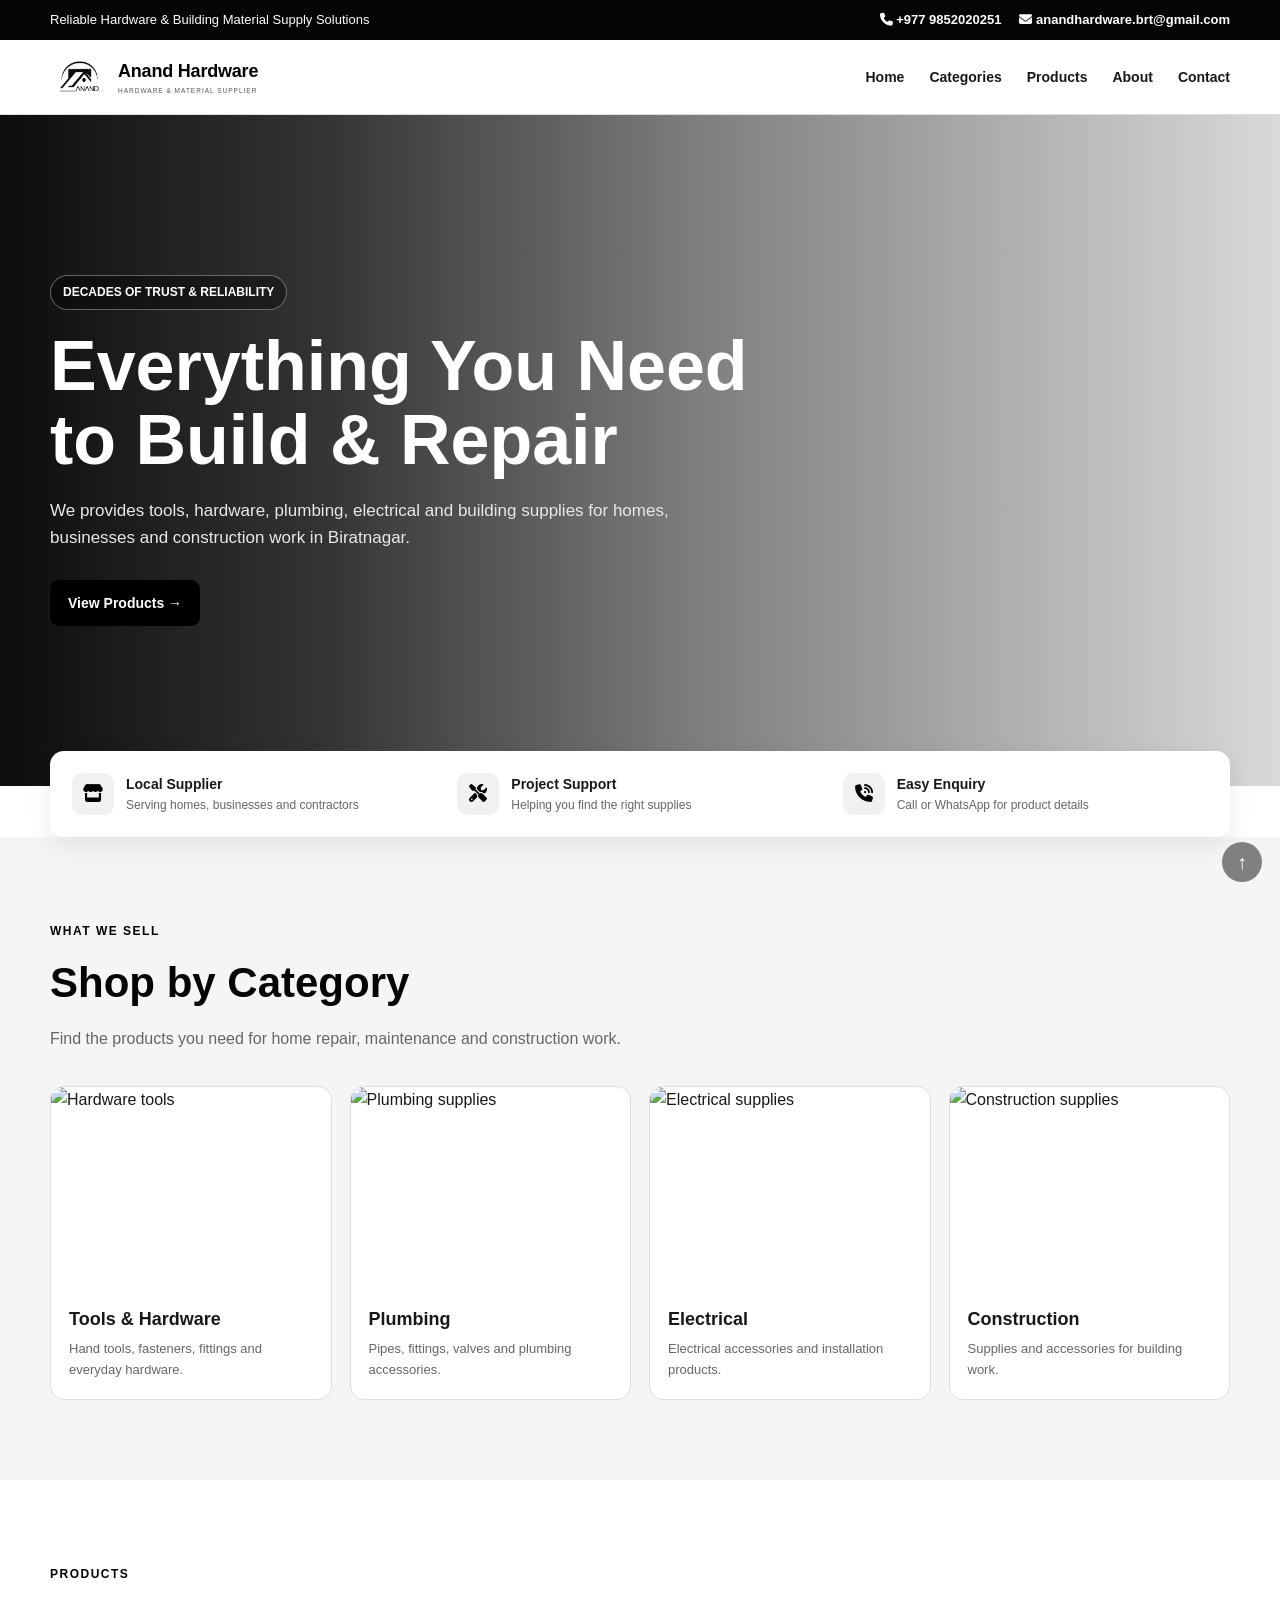
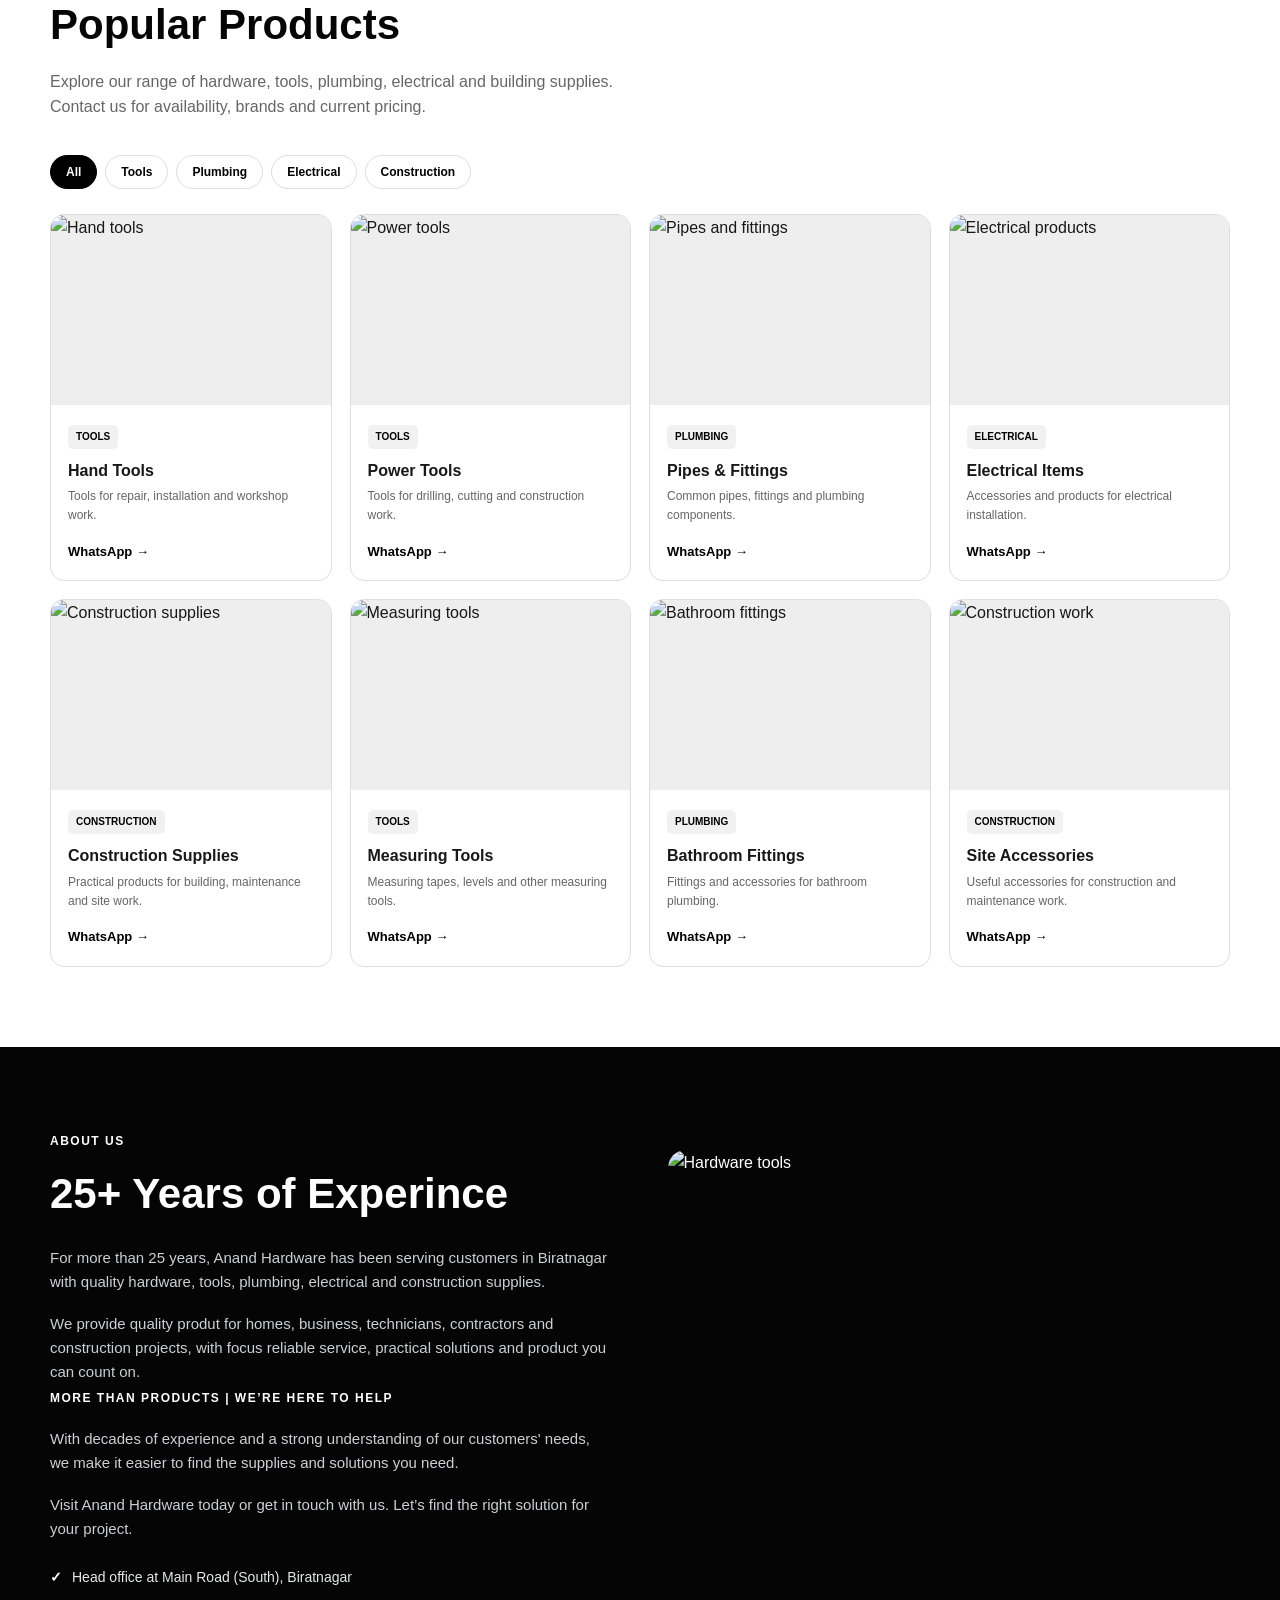
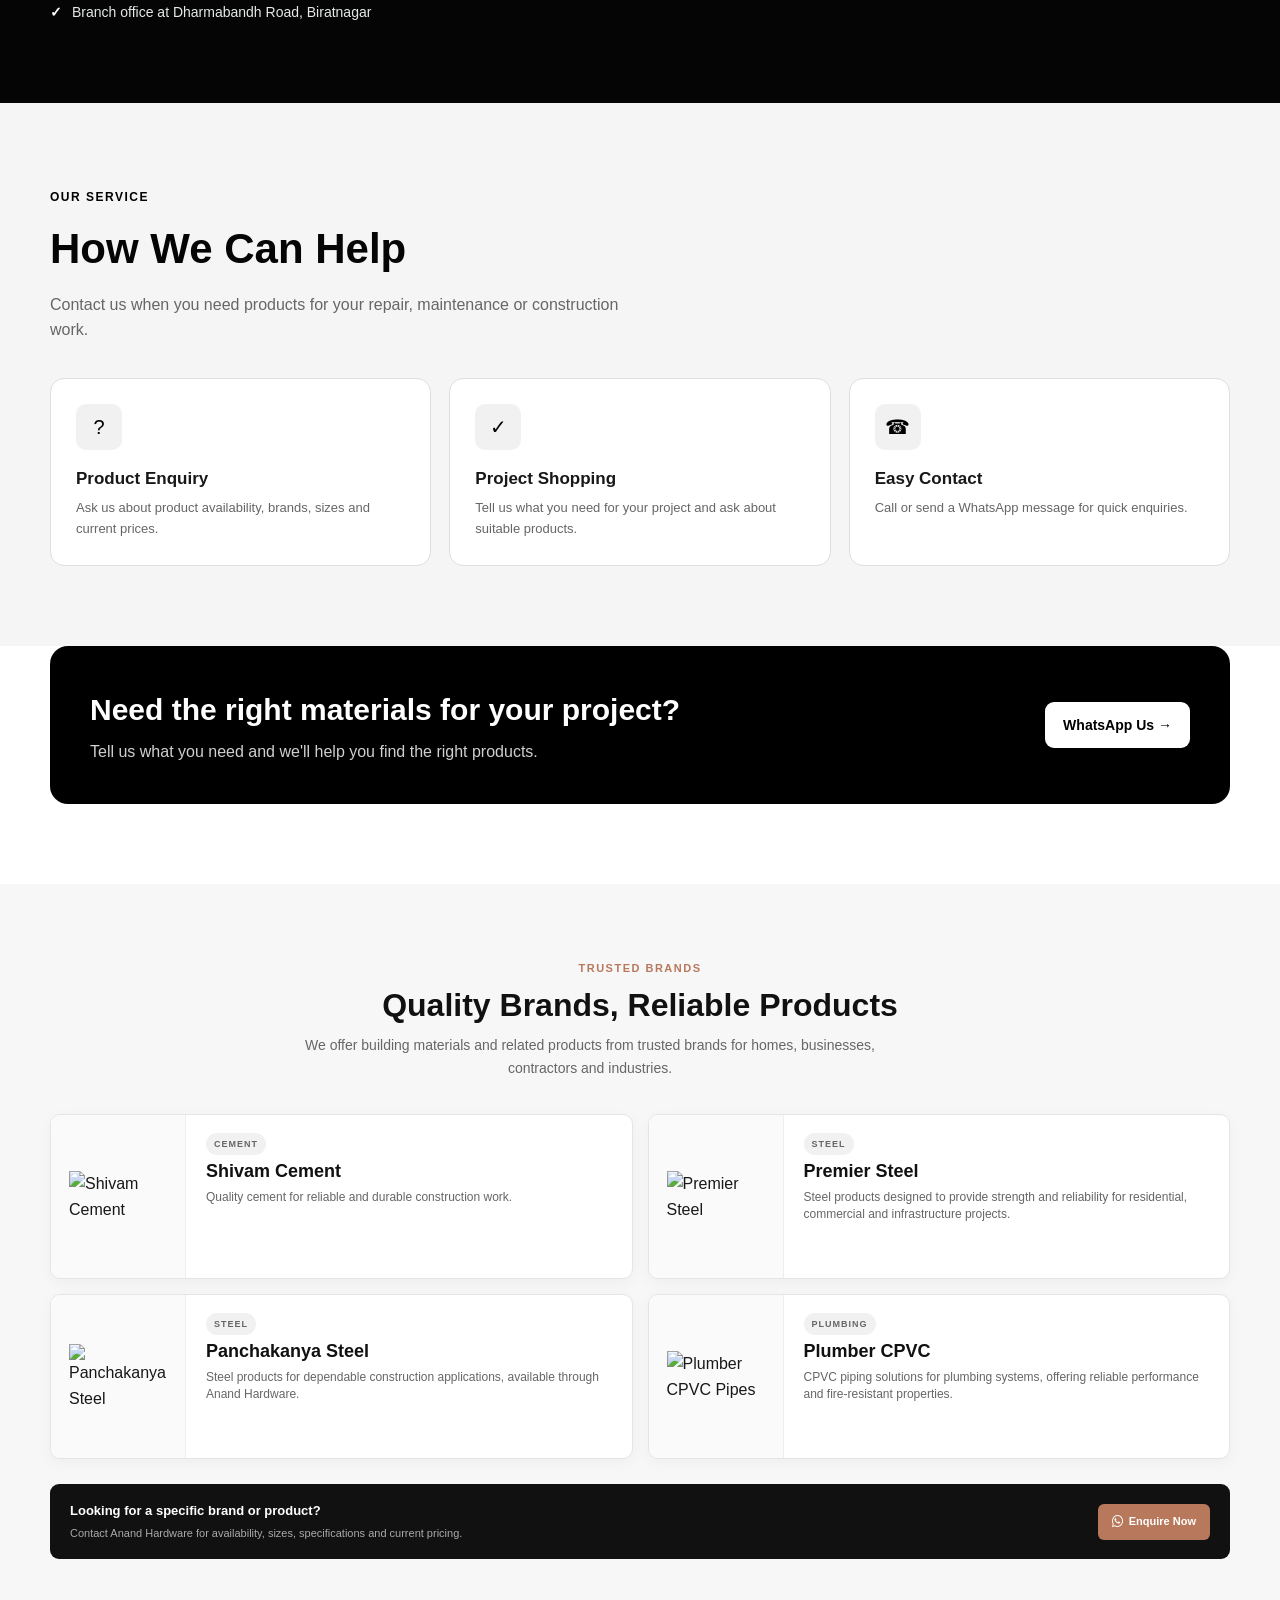
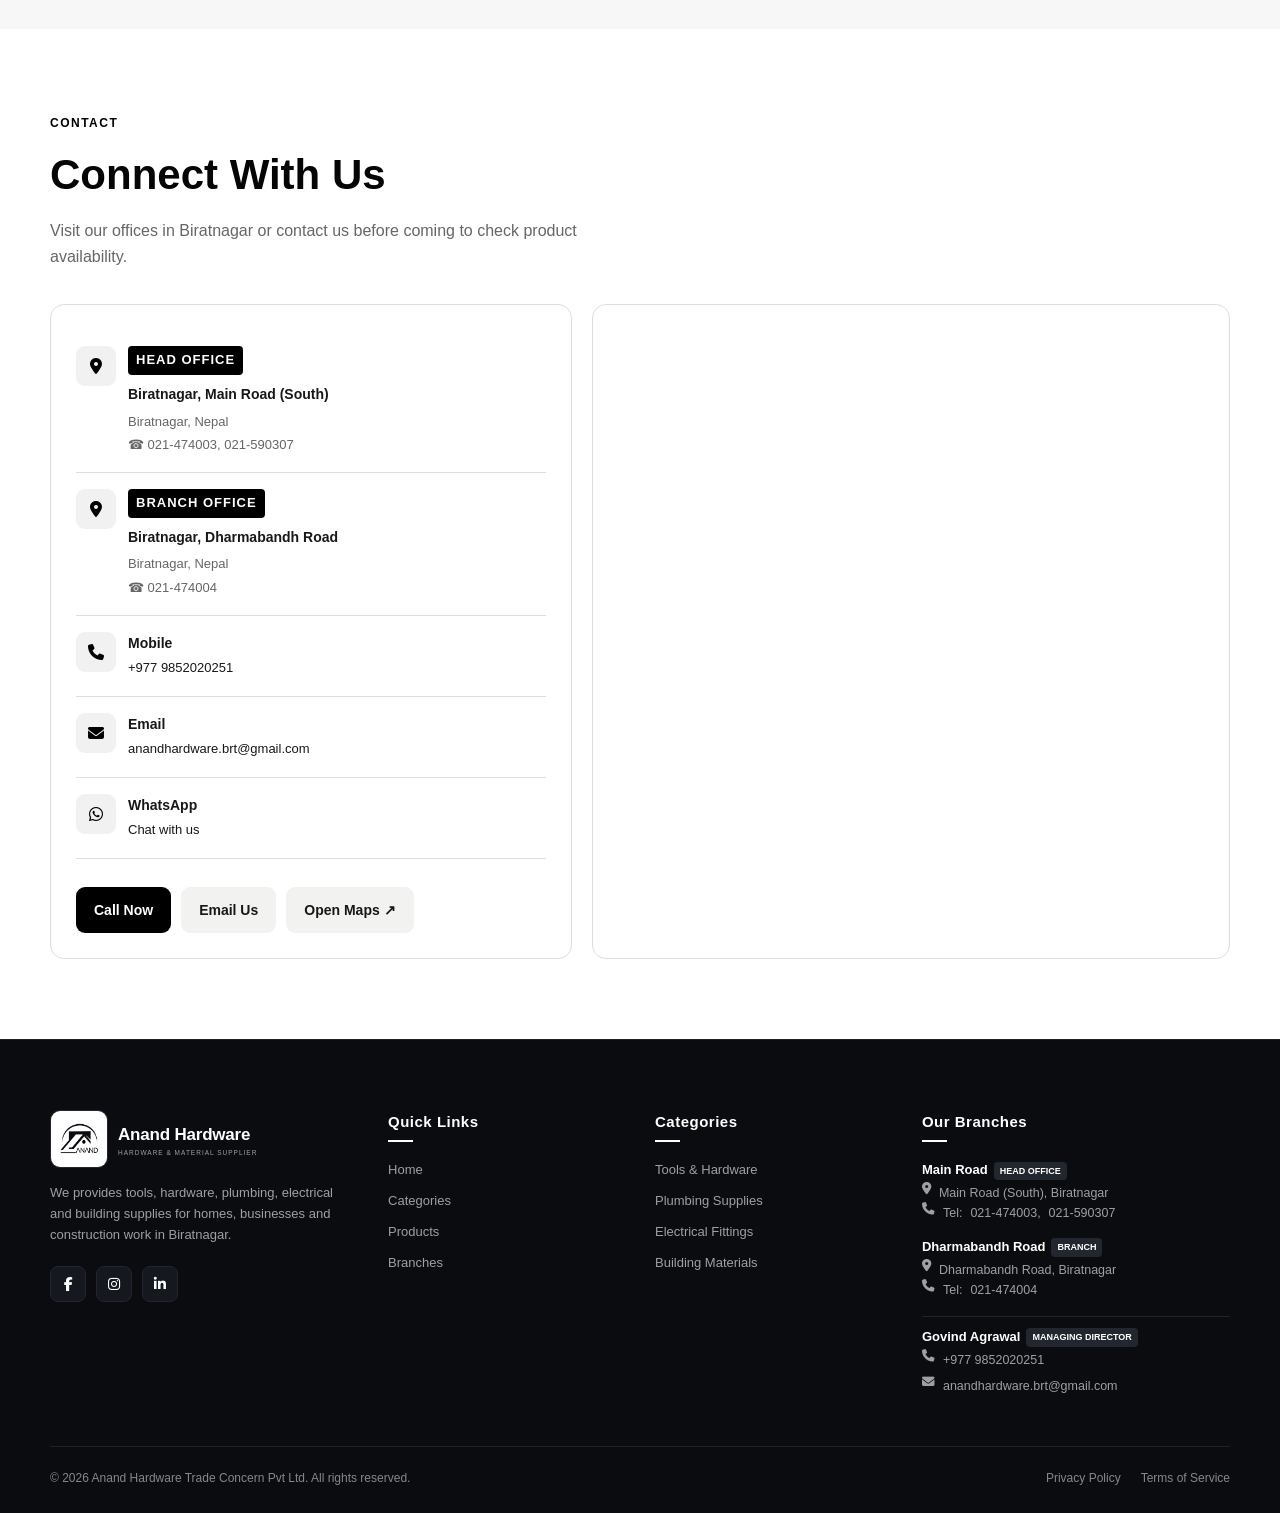
==== commit 0aa3ffd0: "Update index.html" ====
--- a/index.html
+++ b/index.html
@@ -1499,7 +1499,10 @@
                     </div>
                 </a>
                 <p>
-                    Hardware, tools, plumbing, electrical and building supplies for homes, businesses and projects in Biratnagar.
+                     We provides tools, hardware,
+                plumbing, electrical and building supplies
+                for homes, businesses and construction work
+                in Biratnagar.
                 </p>
                 <div class="footer-socials">
                     <a href="https://www.facebook.com/anandhardware.np/" class="footer-social-btn" aria-label="Facebook"><i class="fa-brands fa-facebook-f"></i></a>
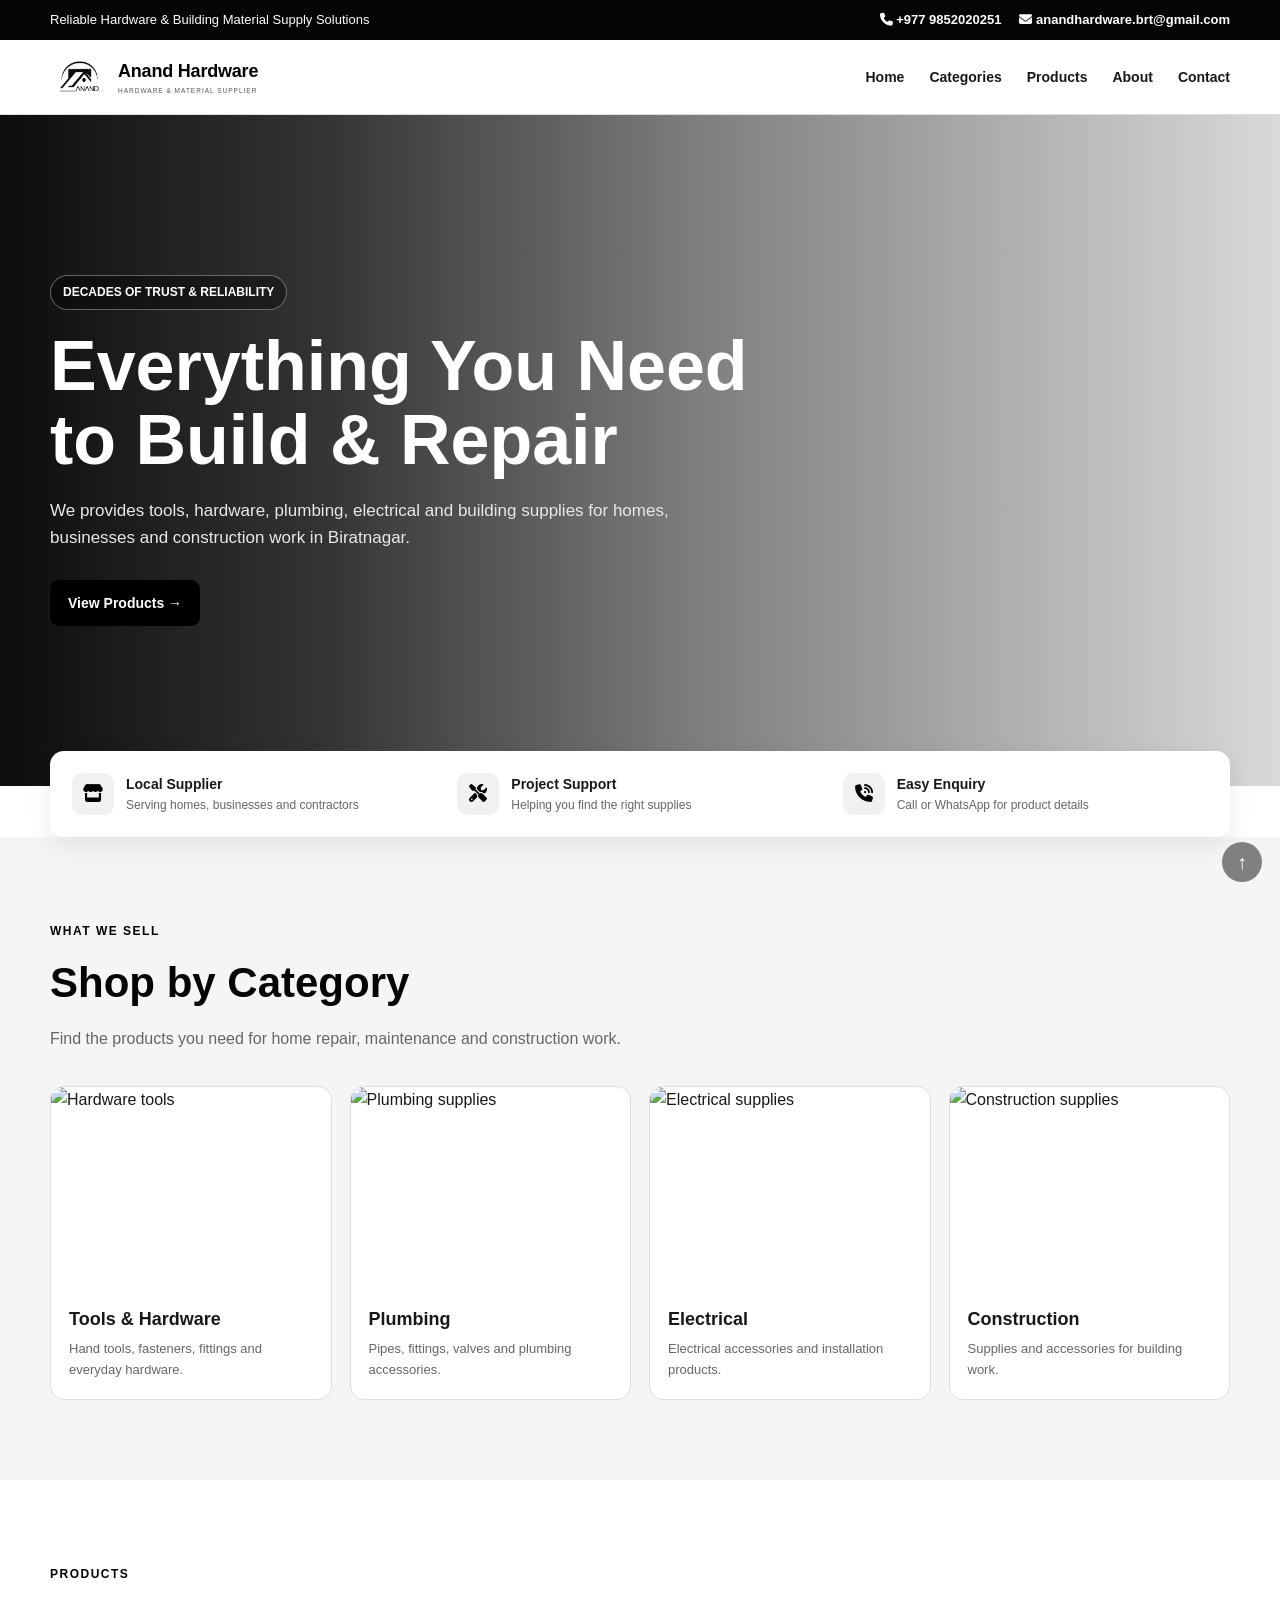
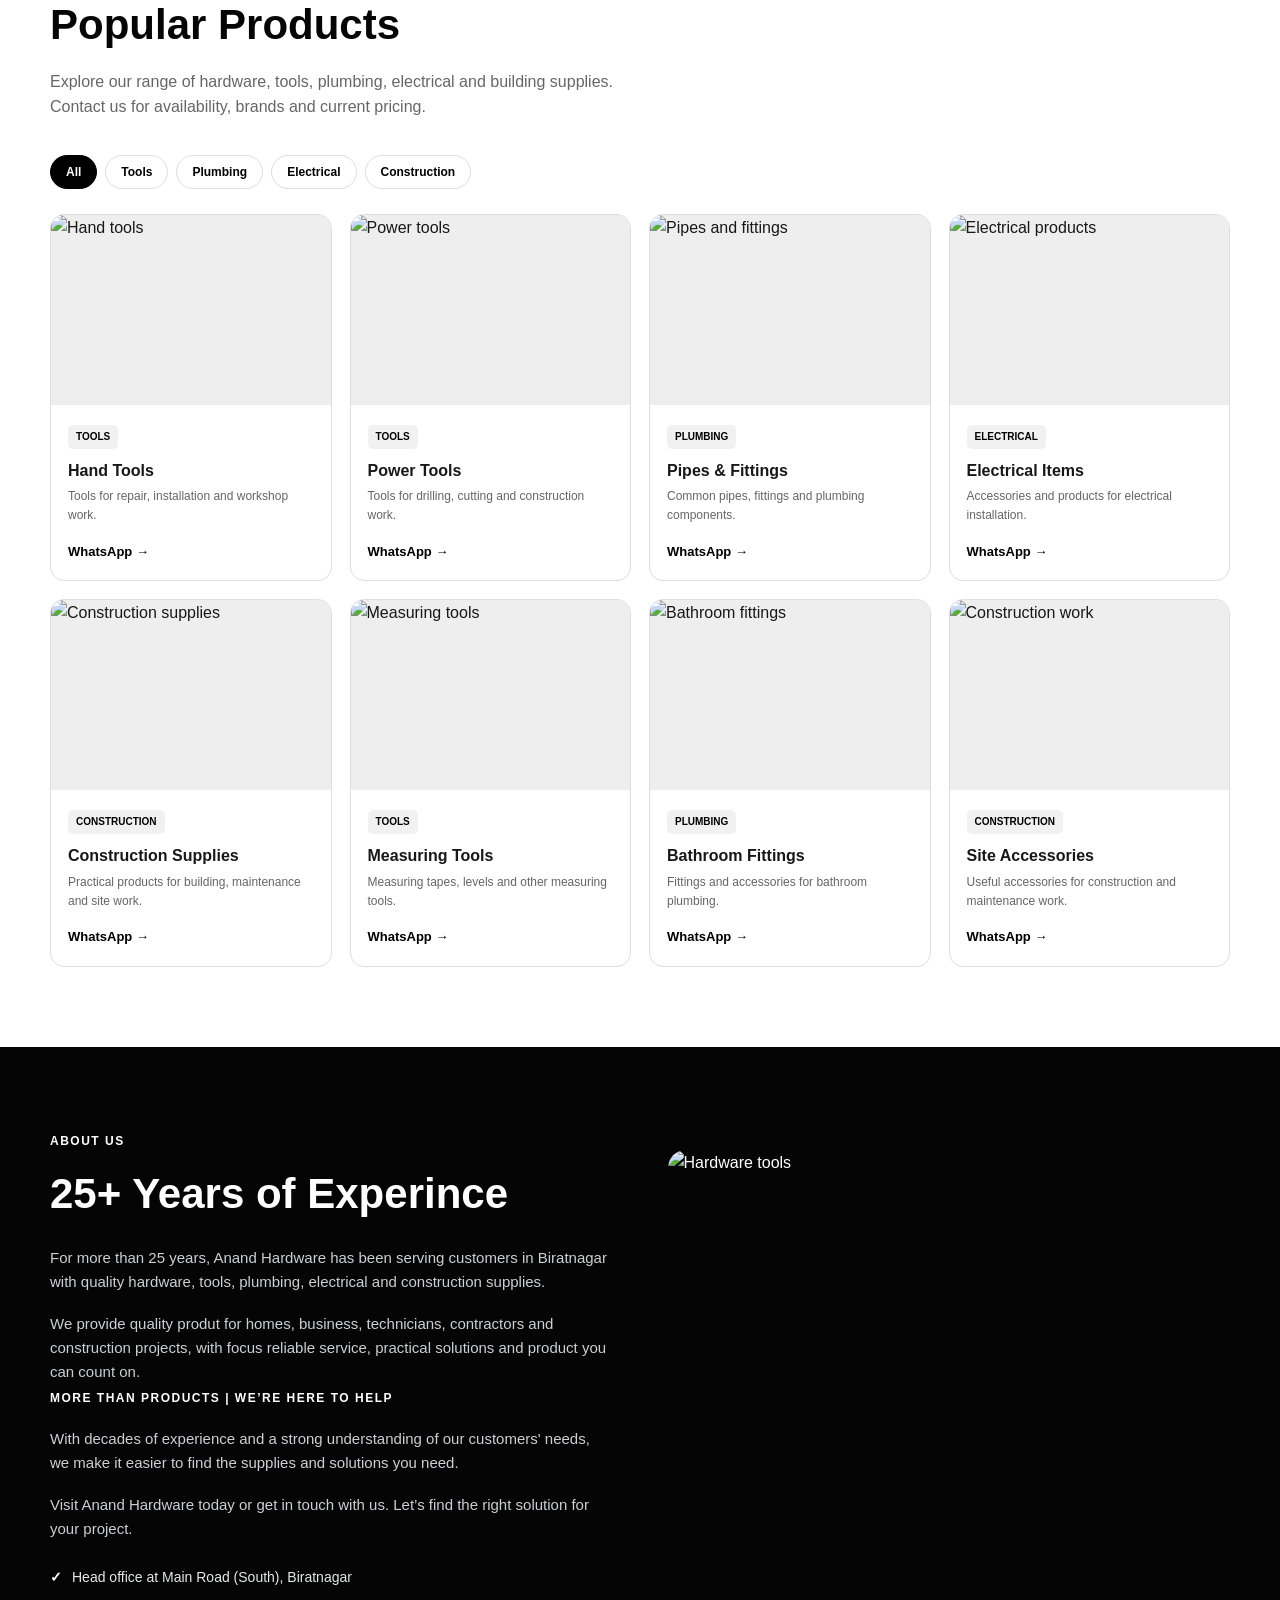
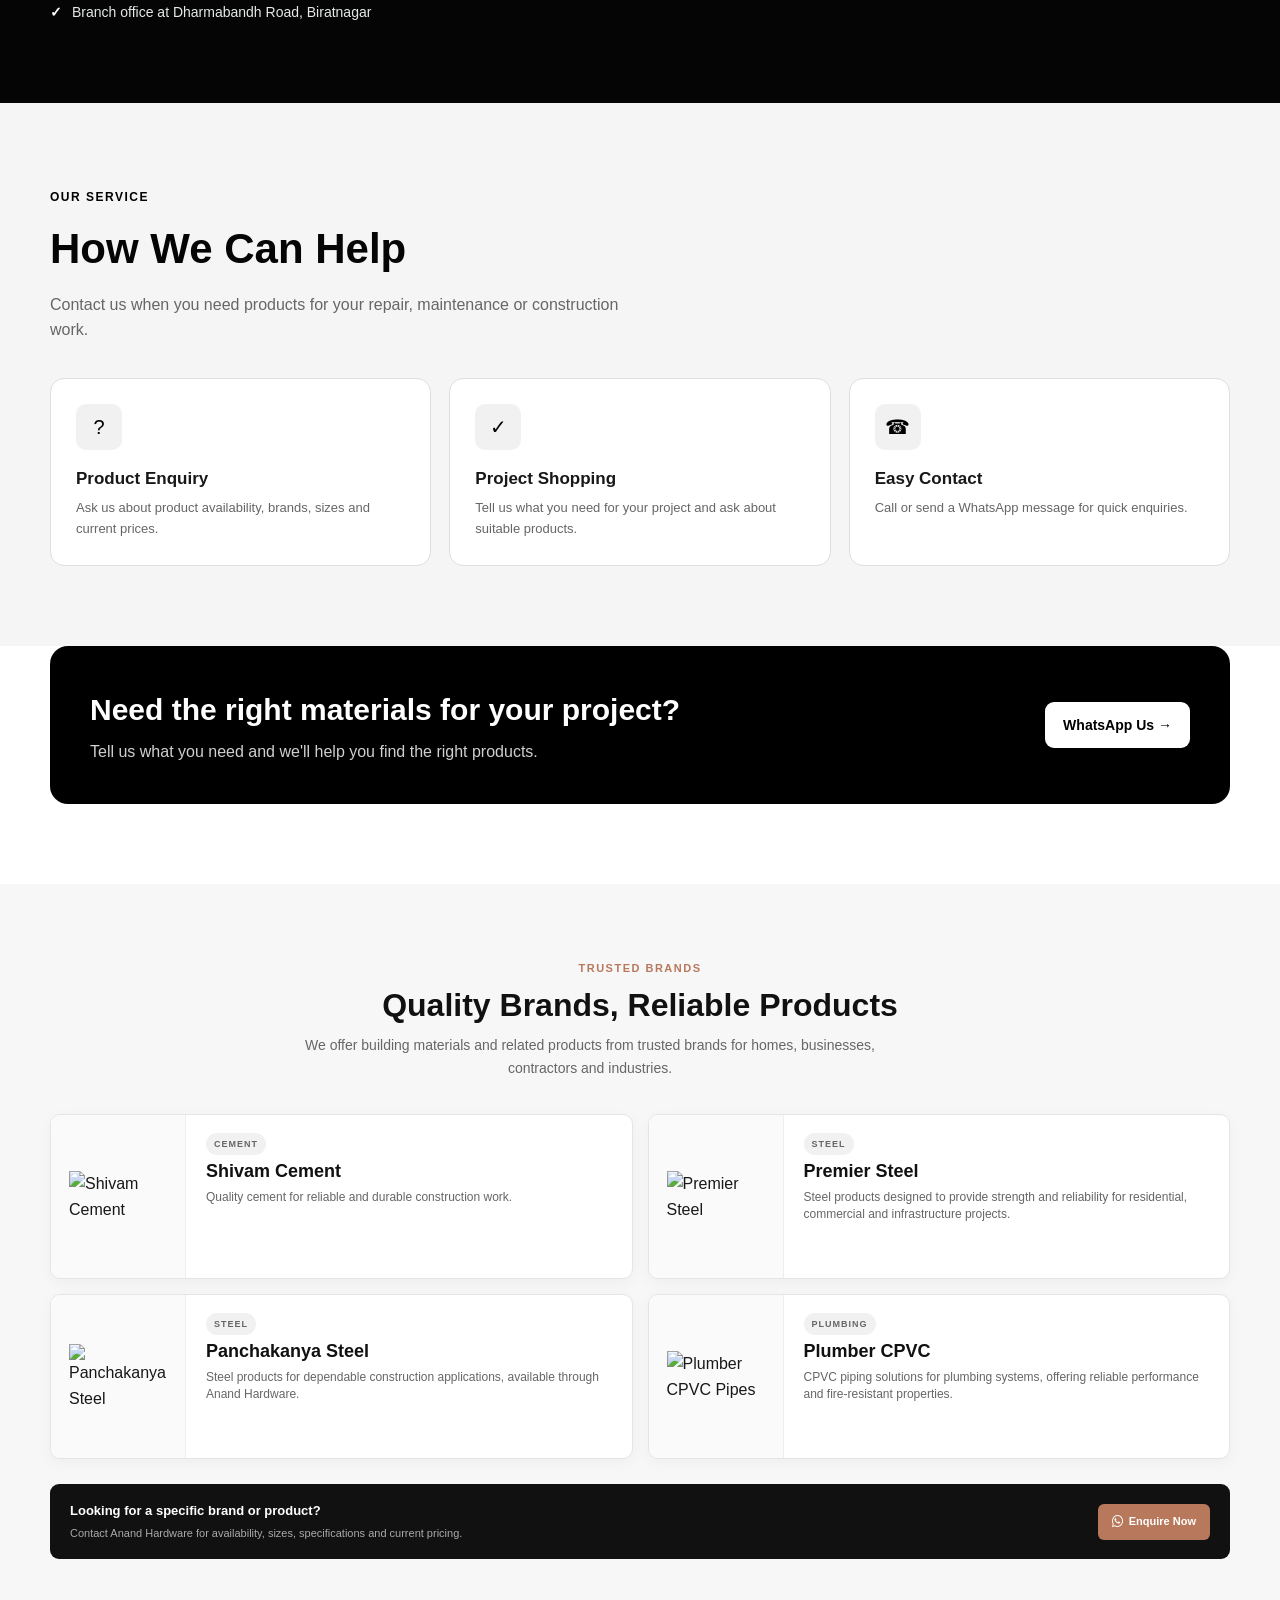
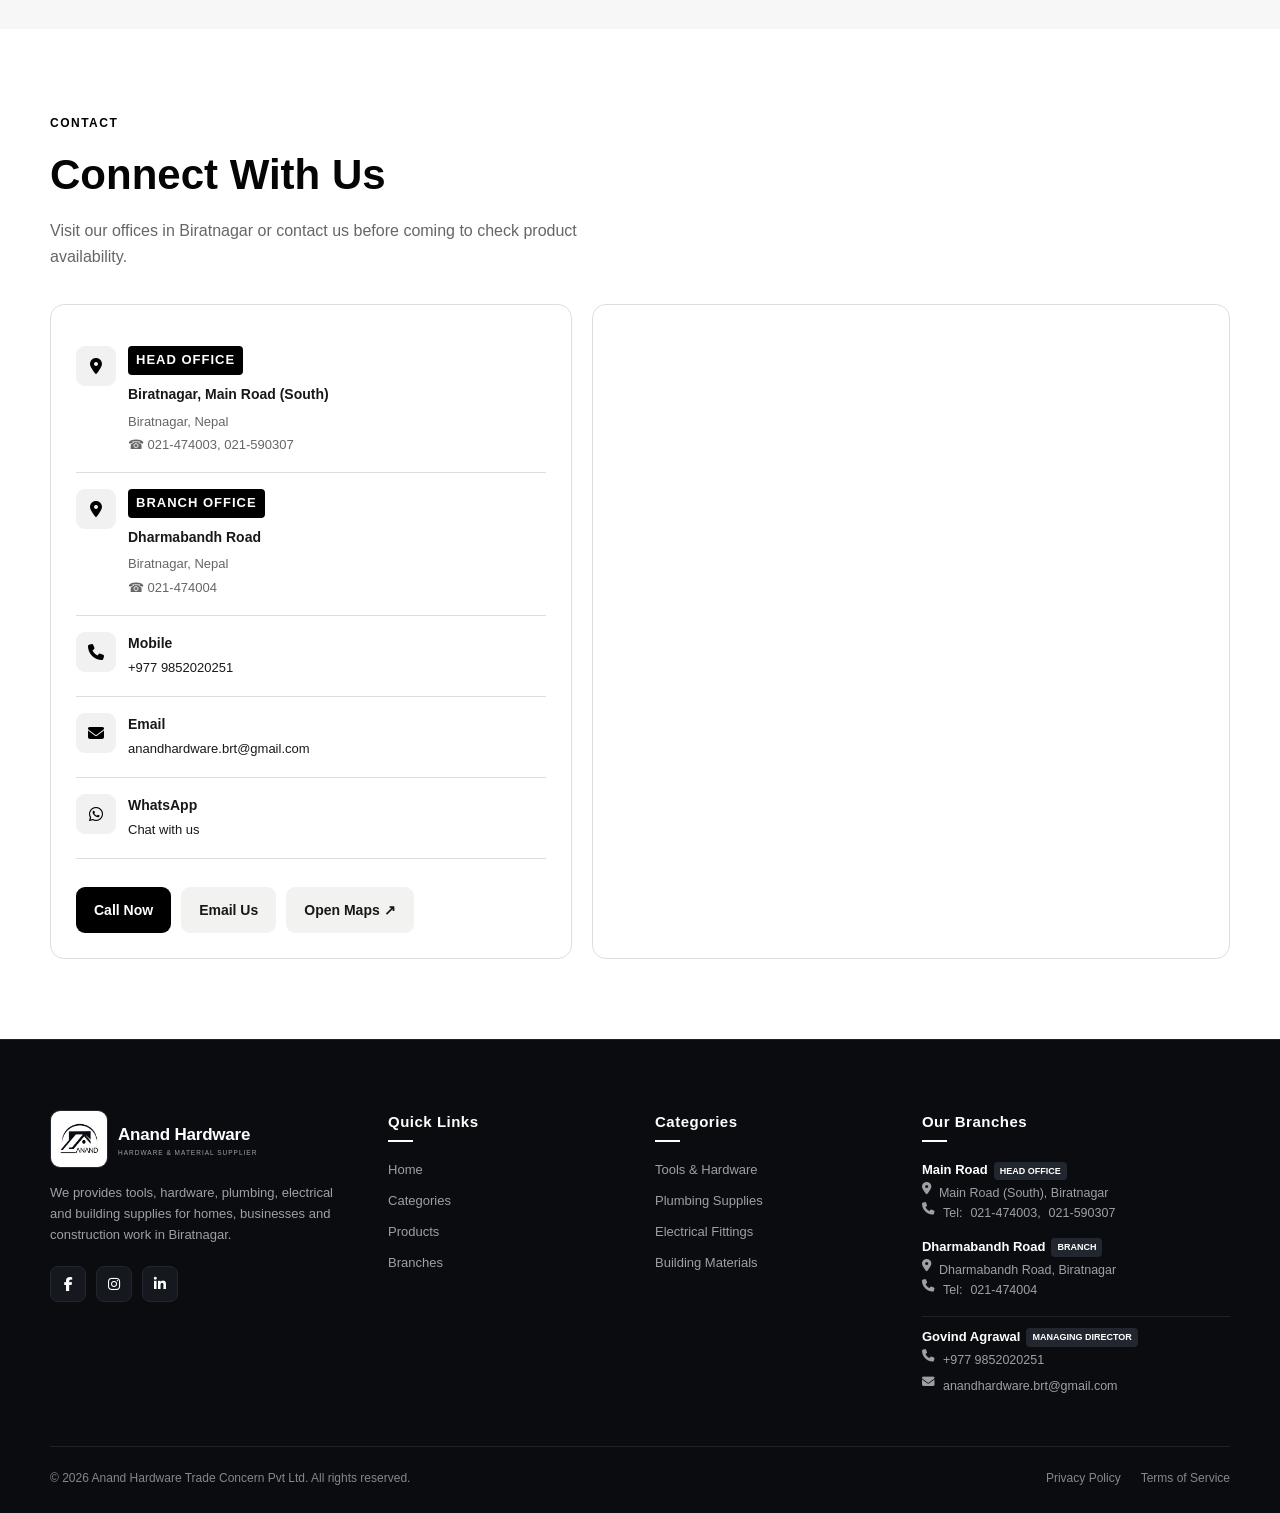
==== commit f474c69e: "Update index.html" ====
--- a/index.html
+++ b/index.html
@@ -1322,7 +1322,7 @@
                         </span>
 
                         <strong class="office-title">
-                            Biratnagar, Dharmabandh Road
+                            Dharmabandh Road
                         </strong>
 
                         <div class="office-details">
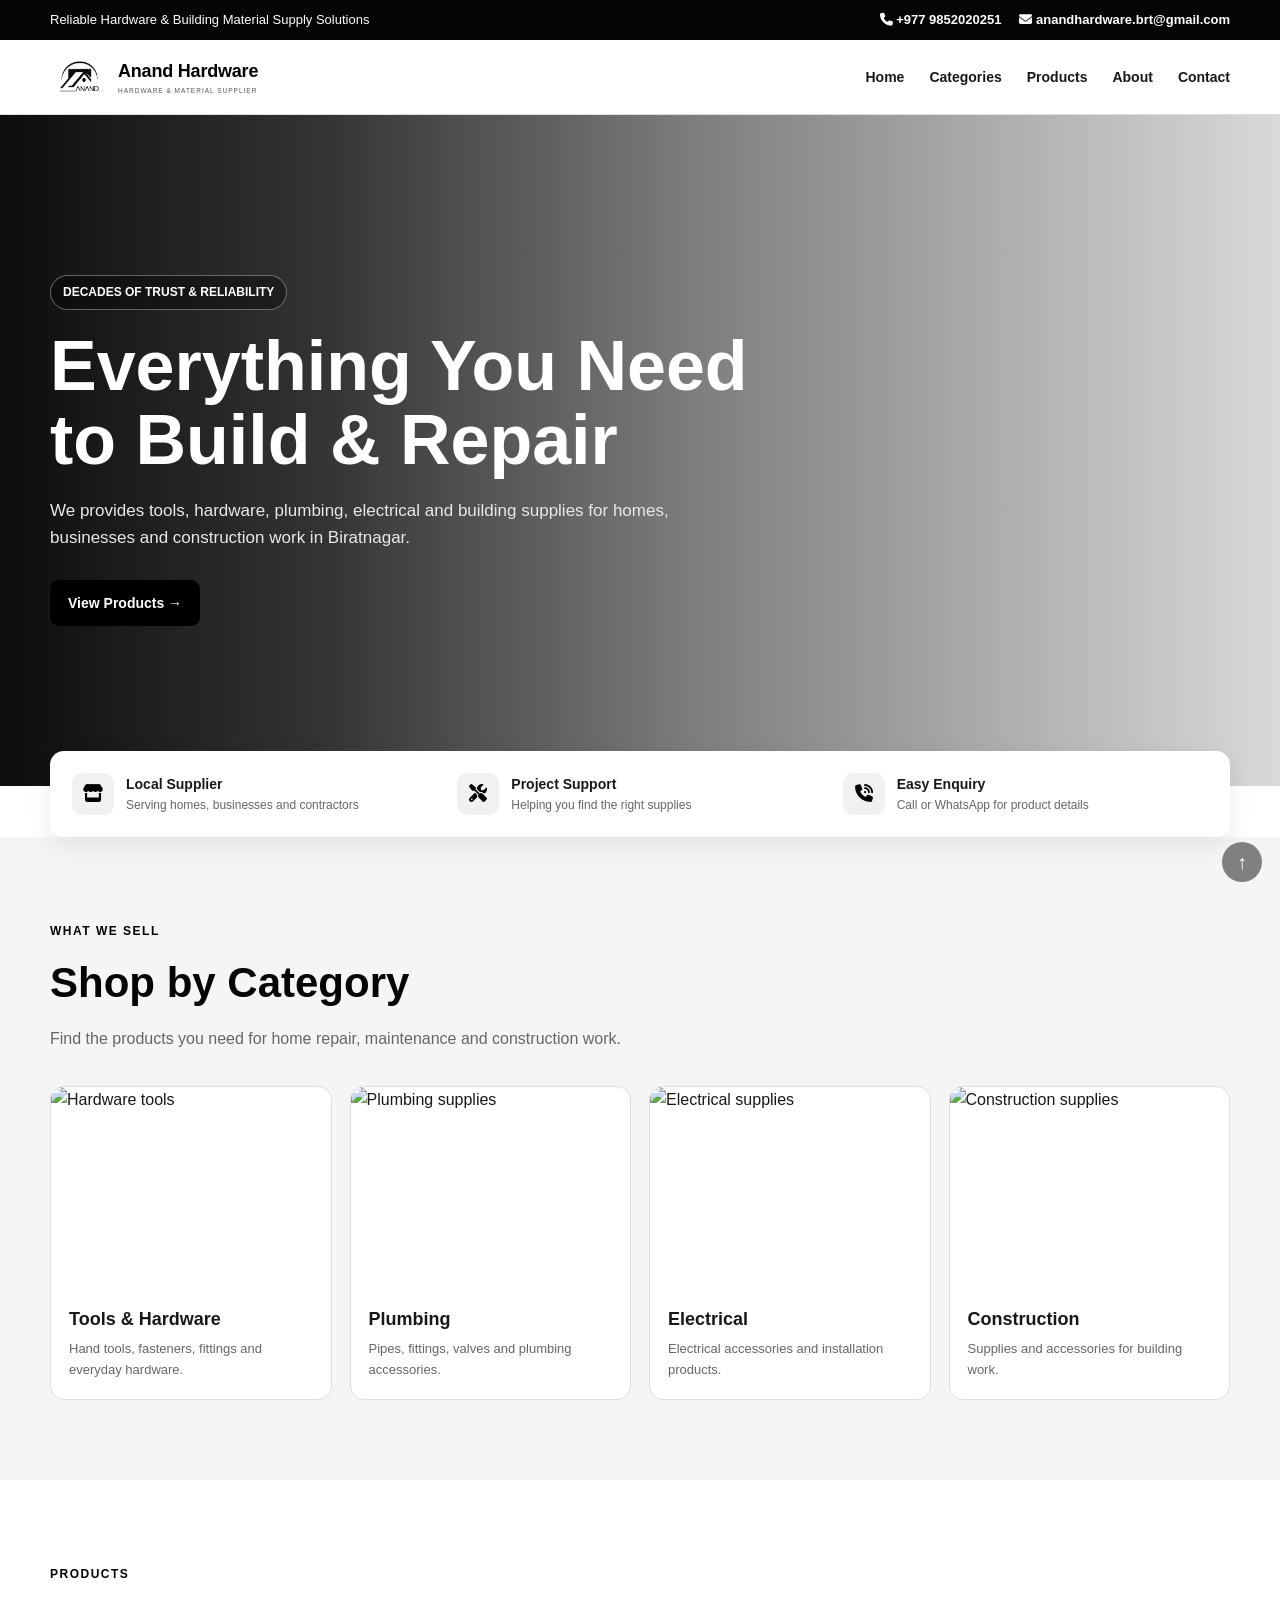
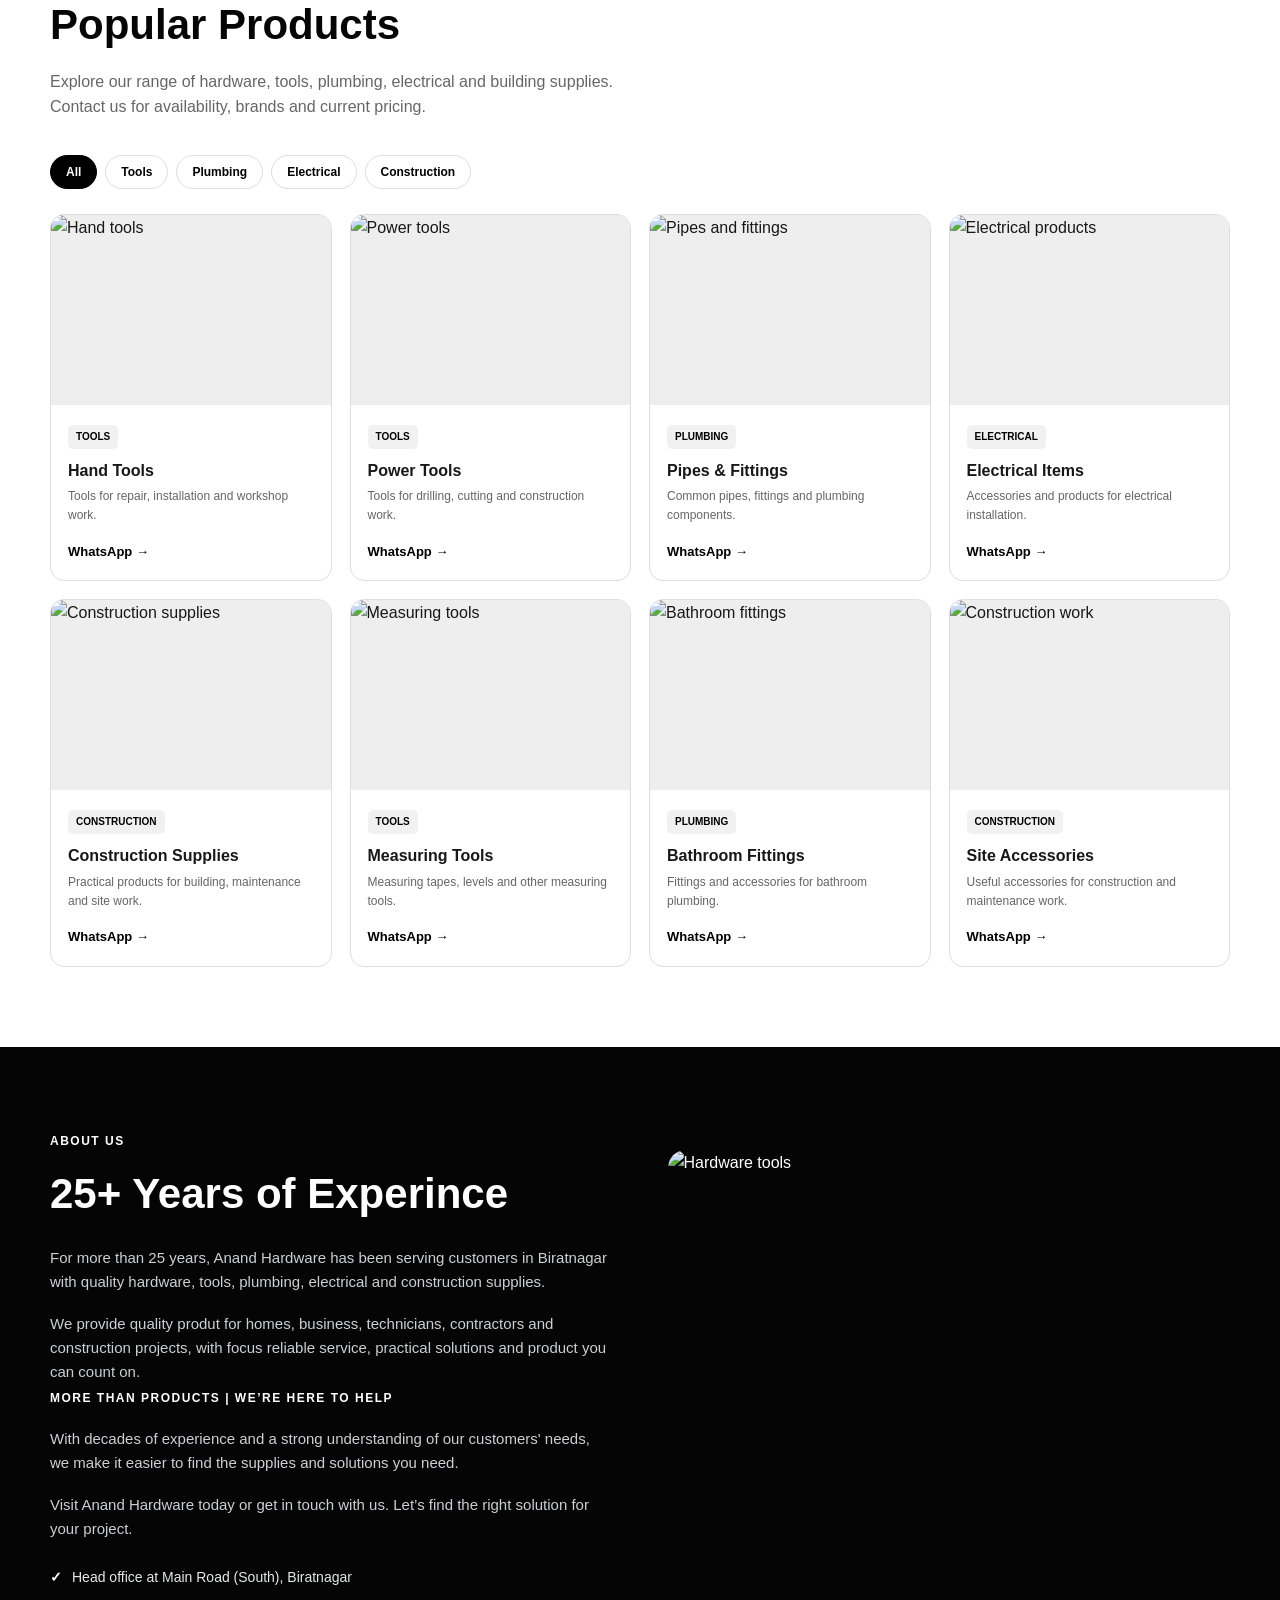
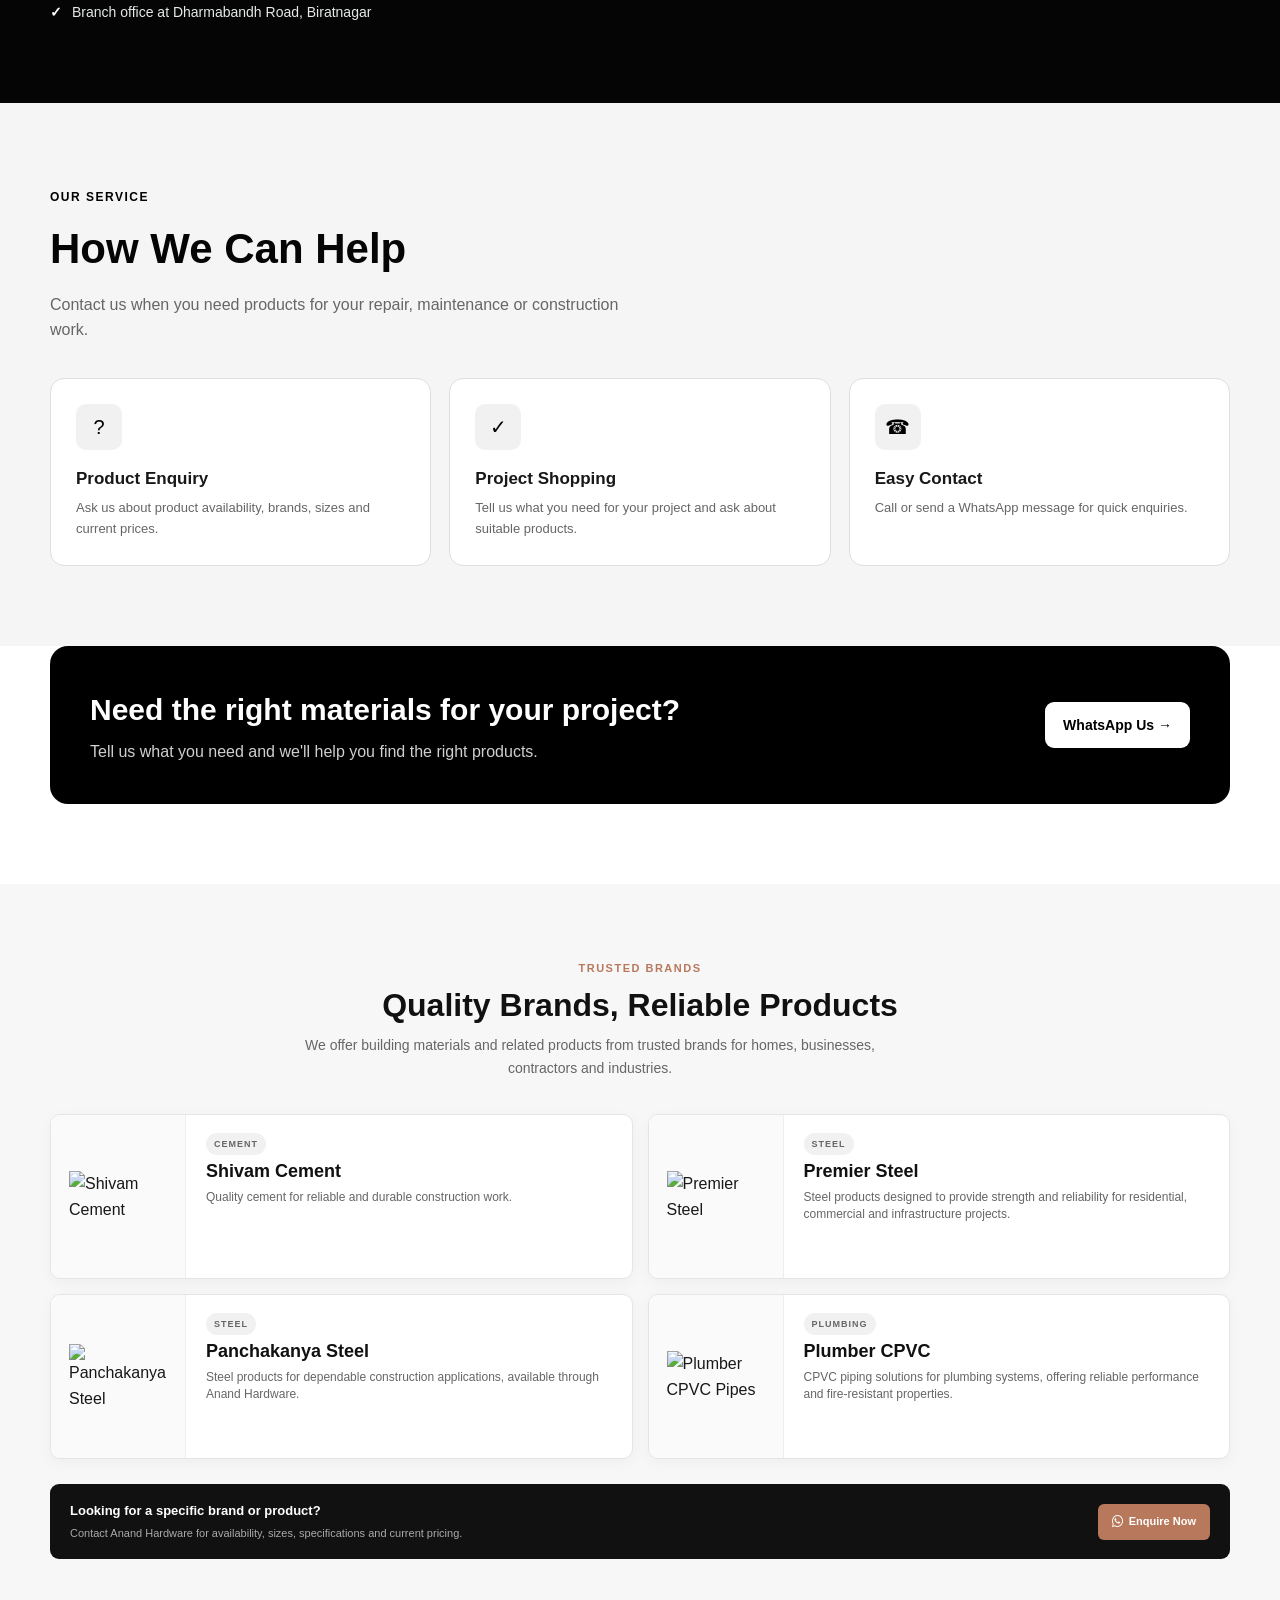
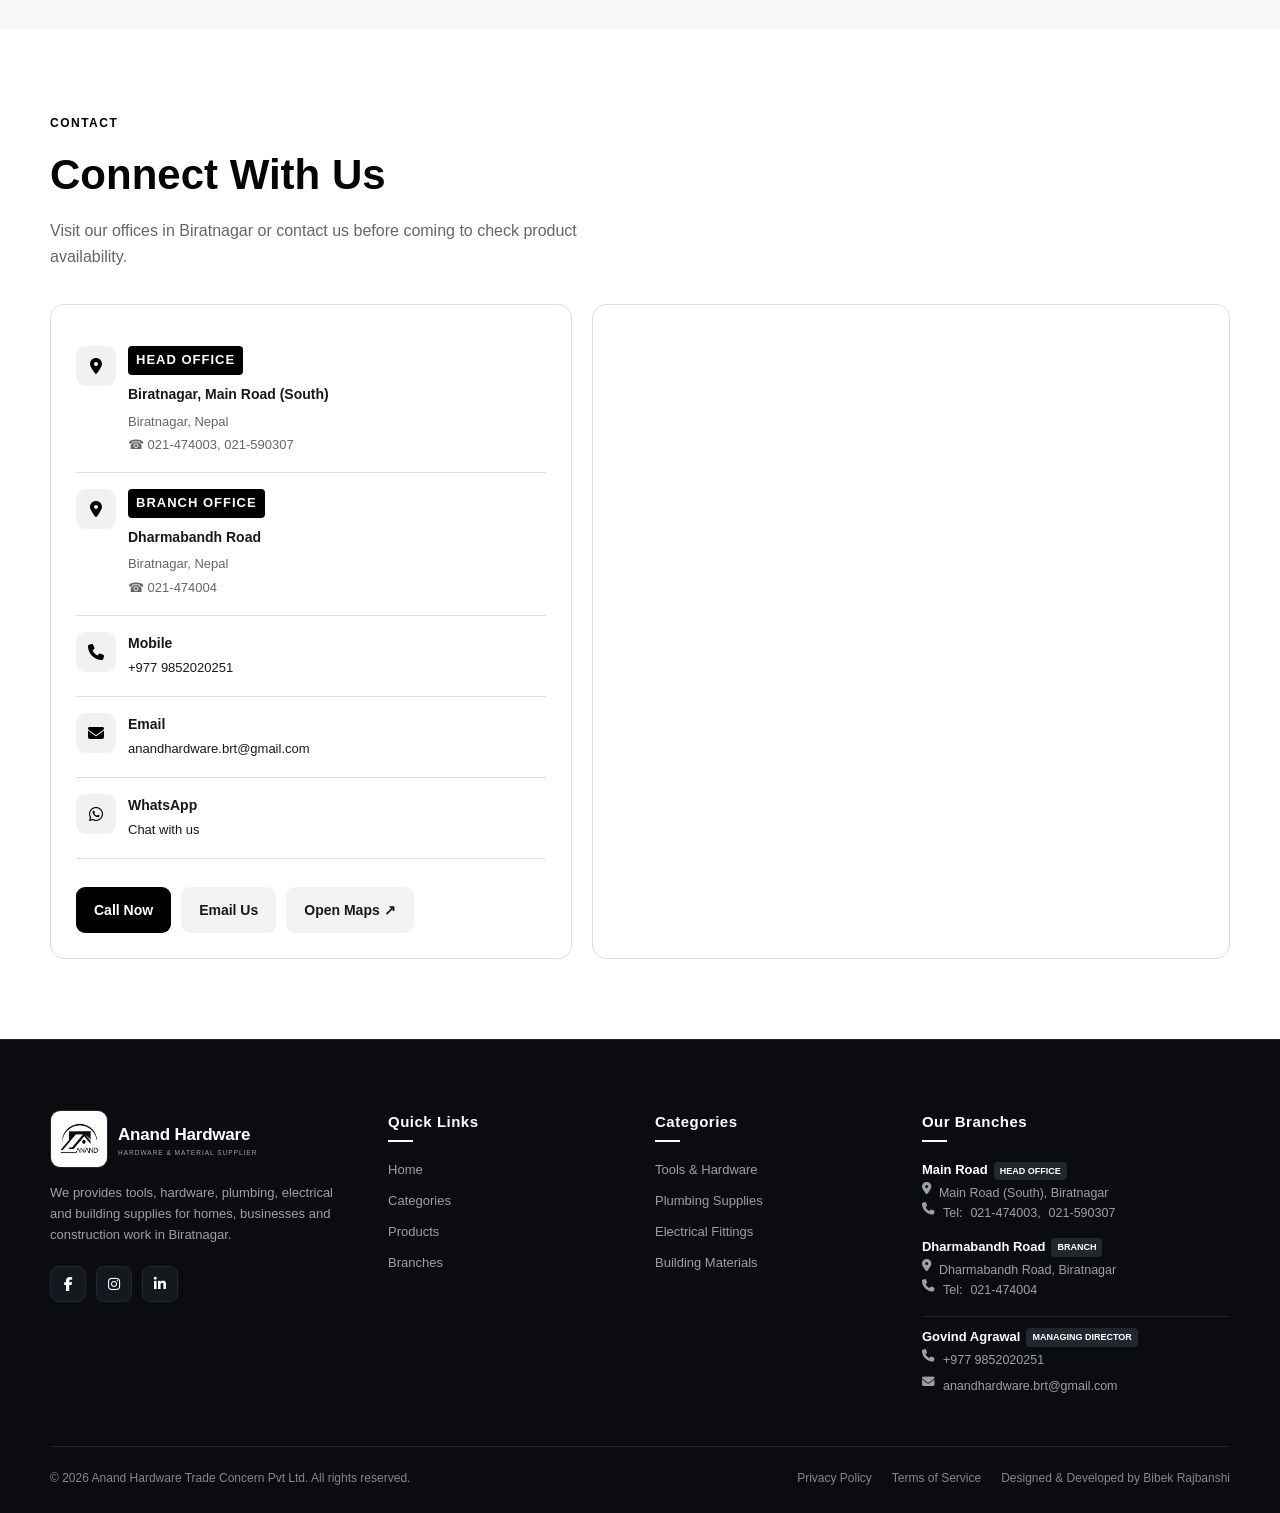
==== commit 56c8c012: "Update index.html" ====
--- a/index.html
+++ b/index.html
@@ -1563,13 +1563,36 @@
 
         </div>
 
-        <div class="copyright">
-            <span>&copy; <span id="current-year">2026</span> Anand Hardware Trade Concern Pvt Ltd. All rights reserved.</span>
-            <div class="copyright-links">
-                <a href="">Privacy Policy</a>
-                <a href="">Terms of Service</a>
-            </div>
-        </div>
+<div class="copyright">
+
+    <span>
+        &copy; <span id="current-year">2026</span>
+        Anand Hardware Trade Concern Pvt Ltd. All rights reserved.
+    </span>
+
+    <div class="copyright-links">
+
+        <a href="privacy-policy.html">
+            Privacy Policy
+        </a>
+
+        <a href="terms.html">
+            Terms of Service
+        </a>
+
+        <span class="footer-developer">
+            Designed &amp; Developed by
+            <a
+                href="https://rajbanshibibek.com.np"
+                target="_blank"
+                rel="noopener noreferrer">
+                Bibek Rajbanshi
+            </a>
+        </span>
+
+    </div>
+
+</div>
     </div>
 </footer>
 
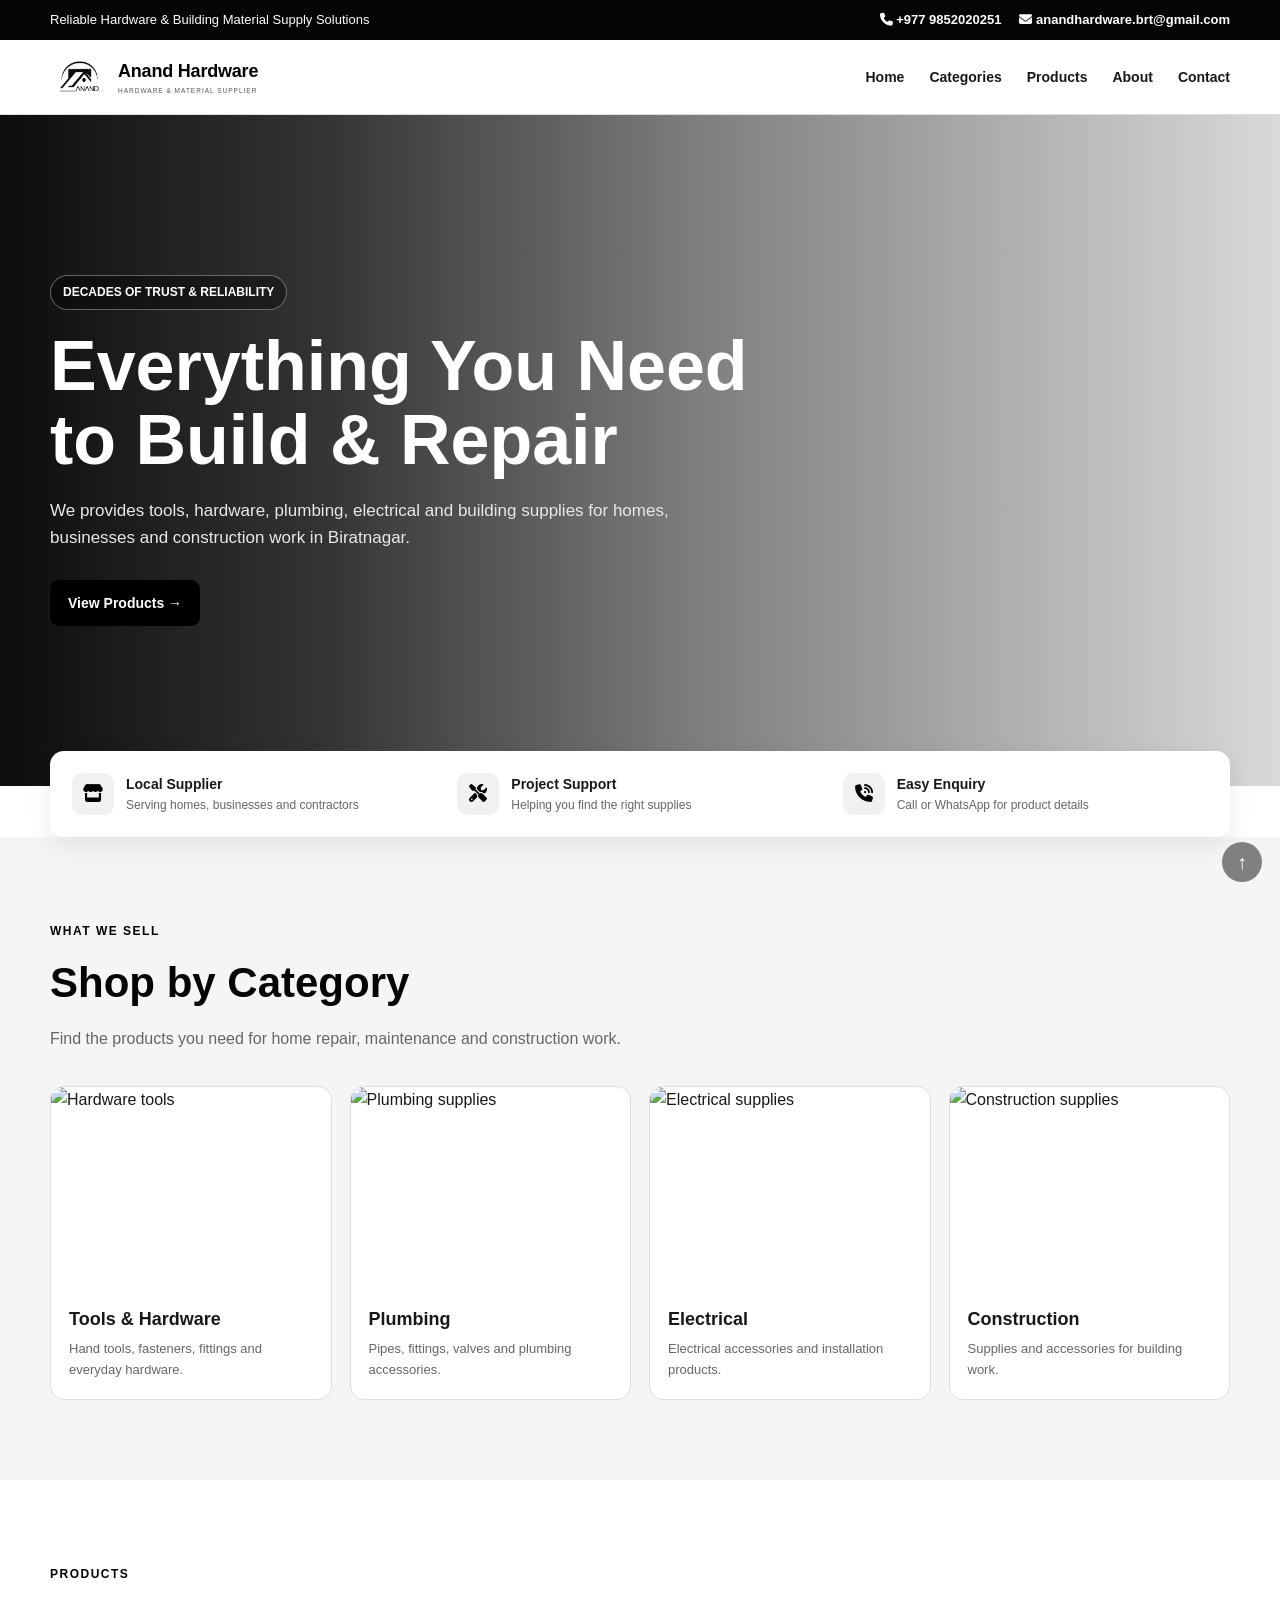
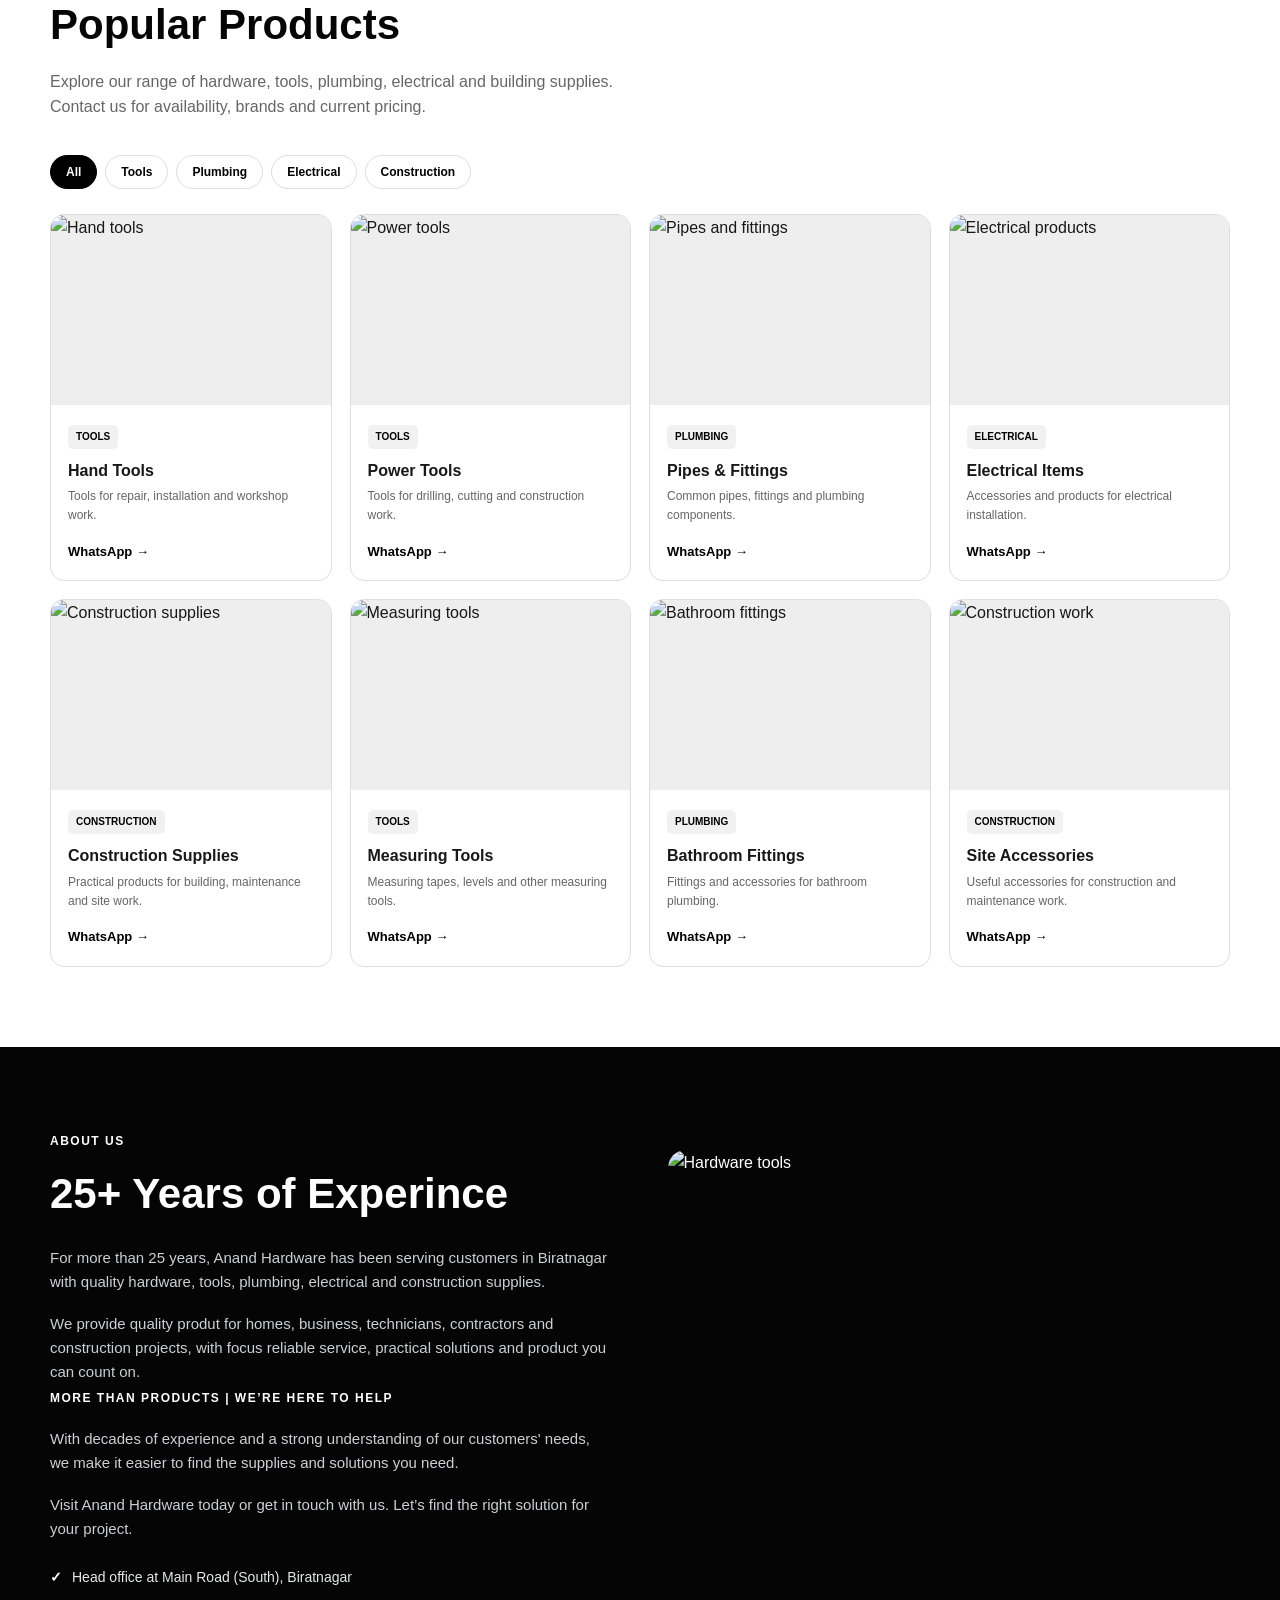
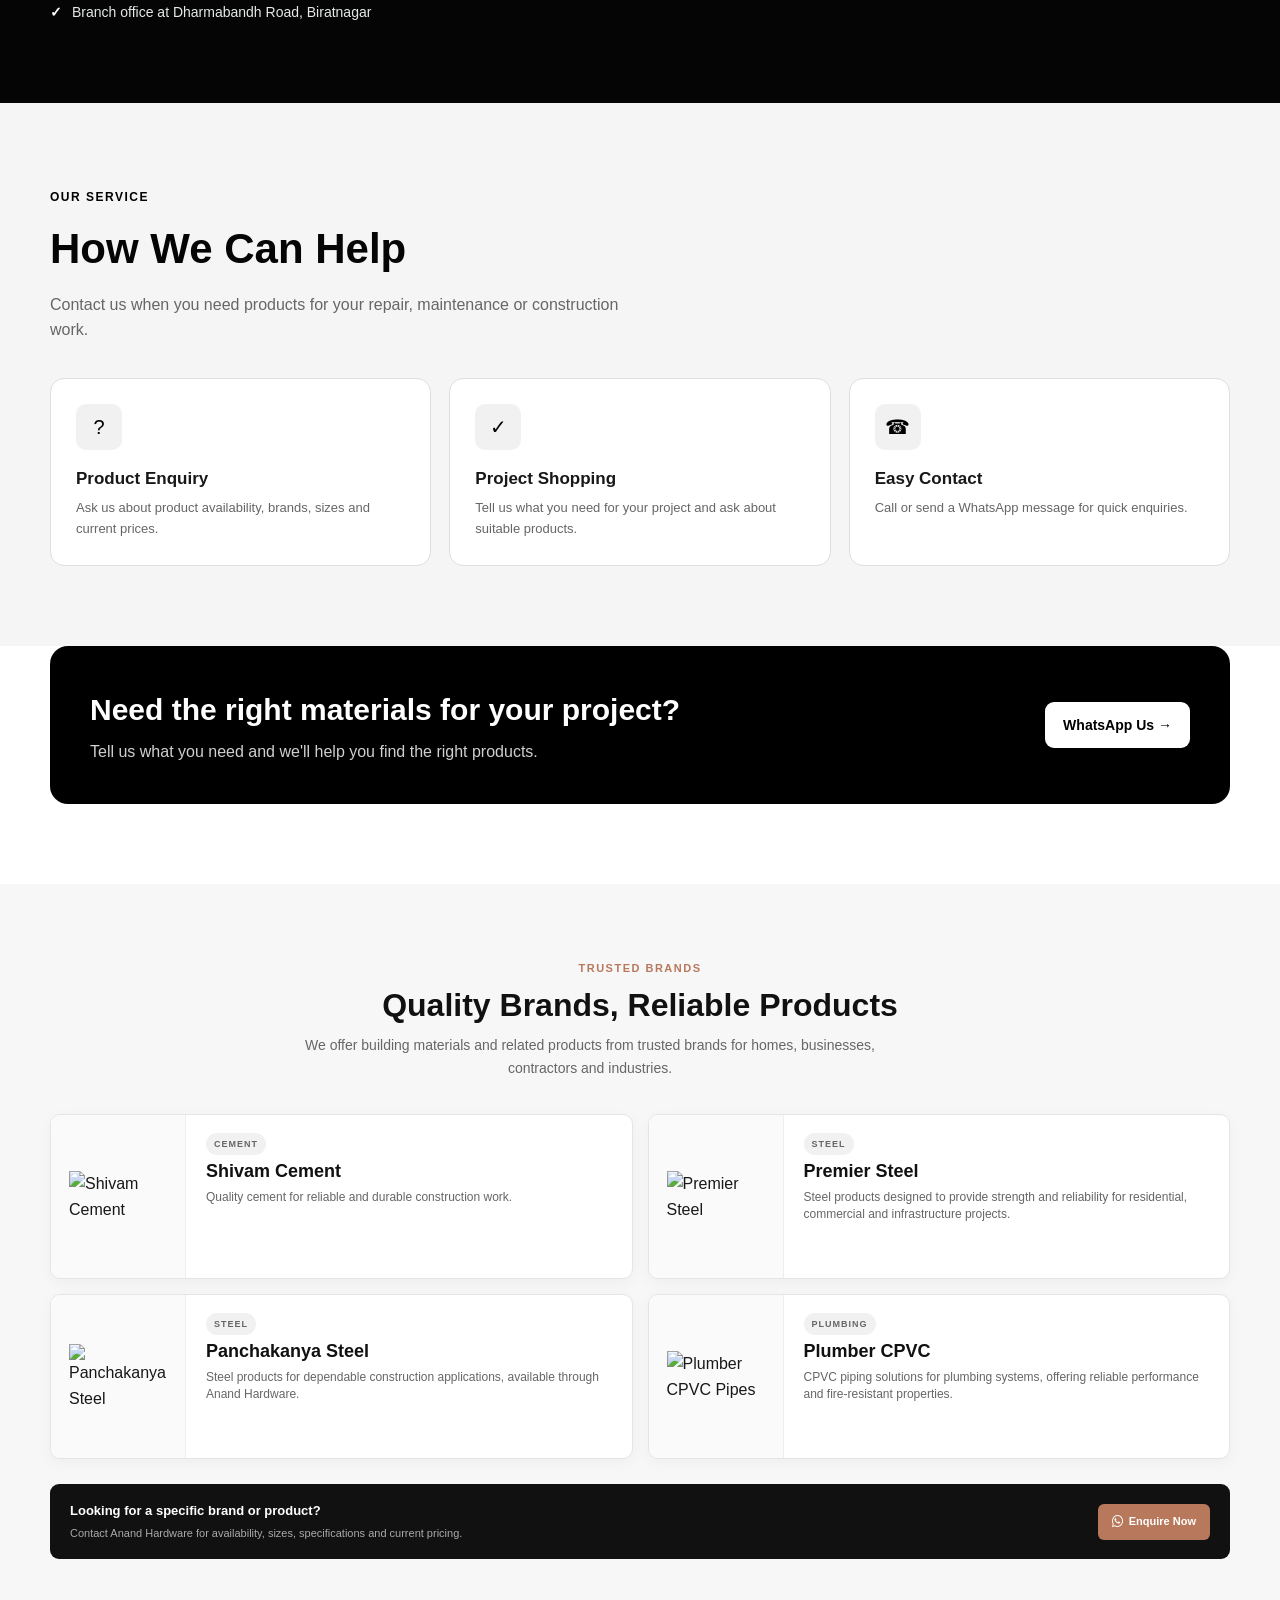
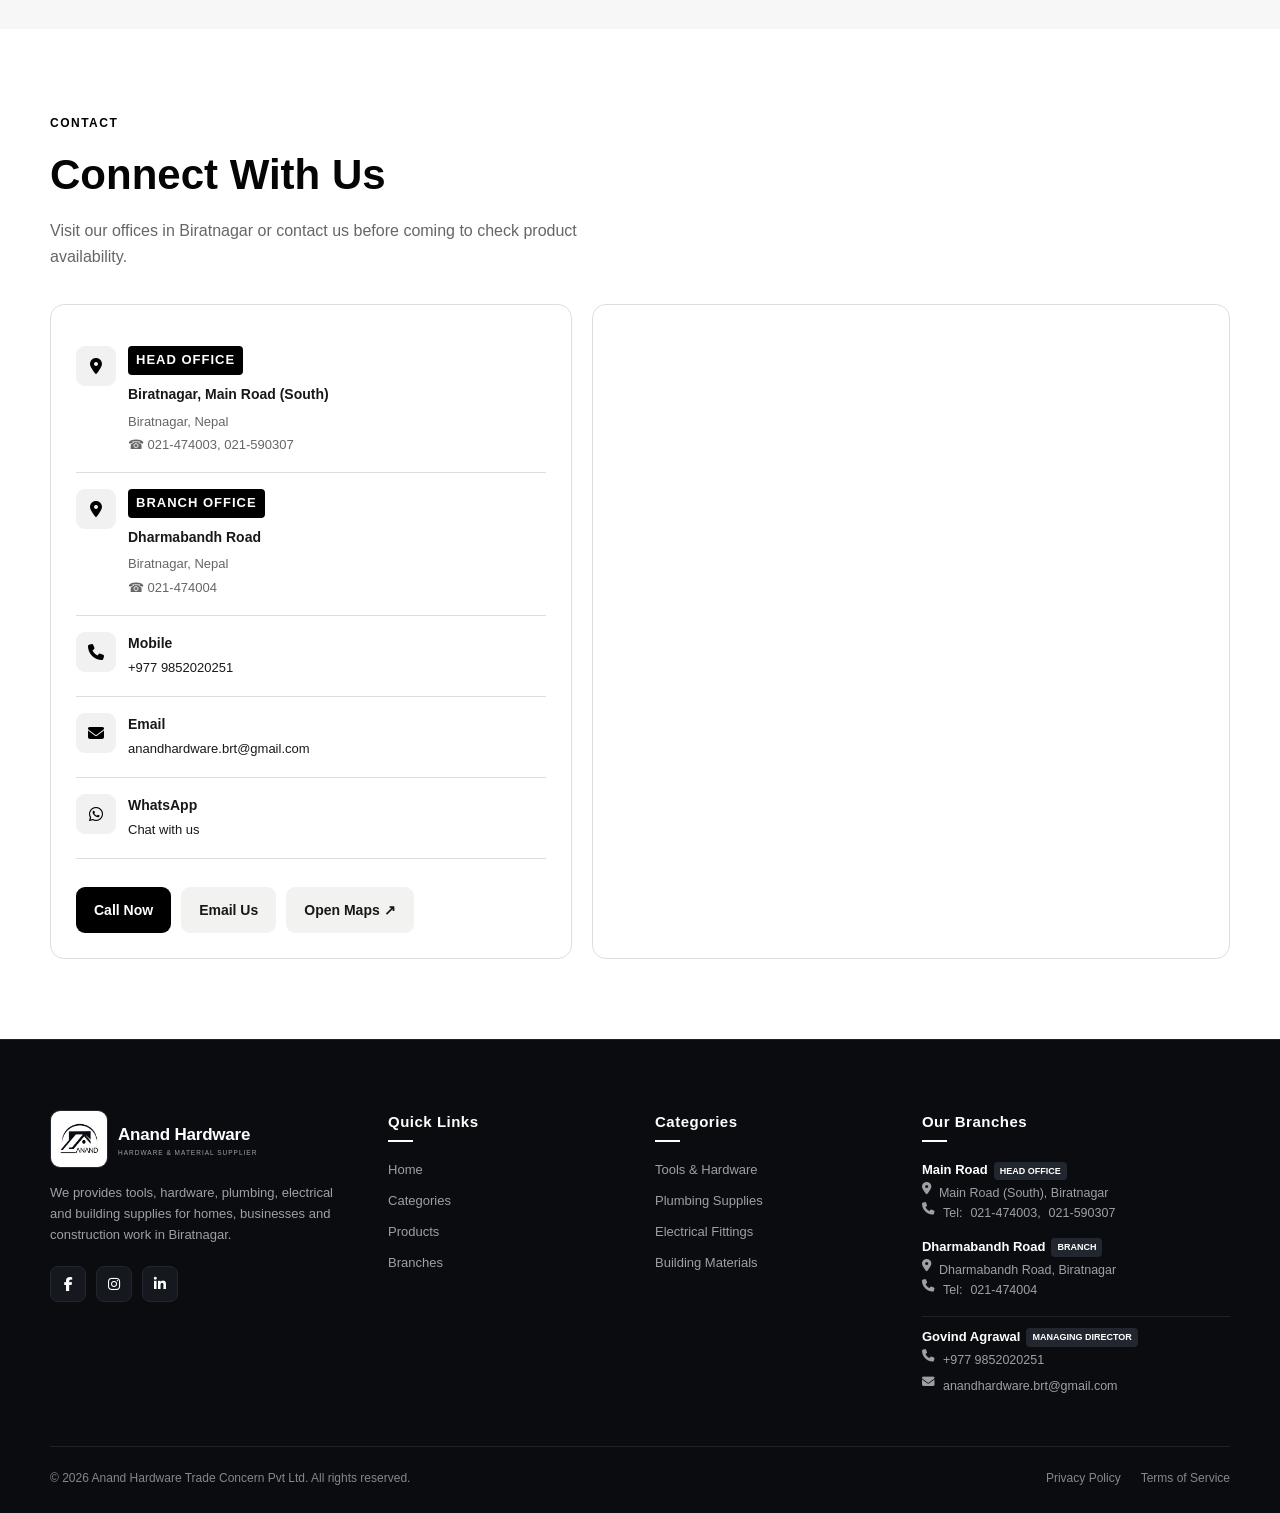
==== commit 6b94d78a: "Update index.html" ====
--- a/index.html
+++ b/index.html
@@ -5,8 +5,8 @@
     <meta charset="UTF-8">
     <meta name="viewport" content="width=device-width, initial-scale=1.0">
 
-    <title>Anand Hardware Trade Concern| Hardware & Material Supplier</title>
-    <meta name="description" content="Anand Hardware provides quality hardware, tools, plumbing, electrical and construction supplies in Biratnagar, Nepal.">
+    <title>Anand Hardware | Hardware & Material Supplier</title>
+    <meta name="description" content="We provides quality hardware, tools, plumbing, electrical and construction supplies in Biratnagar, Nepal.">
     <meta name="keywords" content="Anand Hardware, hardware shop Biratnagar, hardware store Biratnagar, tools, plumbing, electrical, building materials">
     <meta name="author" content="Anand Hardware">
     <meta property="og:title" content="Anand Hardware | HARDWARE & MATERIAL SUPPLIER">
@@ -1563,36 +1563,13 @@
 
         </div>
 
-<div class="copyright">
-
-    <span>
-        &copy; <span id="current-year">2026</span>
-        Anand Hardware Trade Concern Pvt Ltd. All rights reserved.
-    </span>
-
-    <div class="copyright-links">
-
-        <a href="privacy-policy.html">
-            Privacy Policy
-        </a>
-
-        <a href="terms.html">
-            Terms of Service
-        </a>
-
-        <span class="footer-developer">
-            Designed &amp; Developed by
-            <a
-                href="https://rajbanshibibek.com.np"
-                target="_blank"
-                rel="noopener noreferrer">
-                Bibek Rajbanshi
-            </a>
-        </span>
-
-    </div>
-
-</div>
+        <div class="copyright">
+            <span>&copy; <span id="current-year">2026</span> Anand Hardware Trade Concern Pvt Ltd. All rights reserved.</span>
+            <div class="copyright-links">
+                <a href="">Privacy Policy</a>
+                <a href="">Terms of Service</a>
+            </div>
+        </div>
     </div>
 </footer>
 
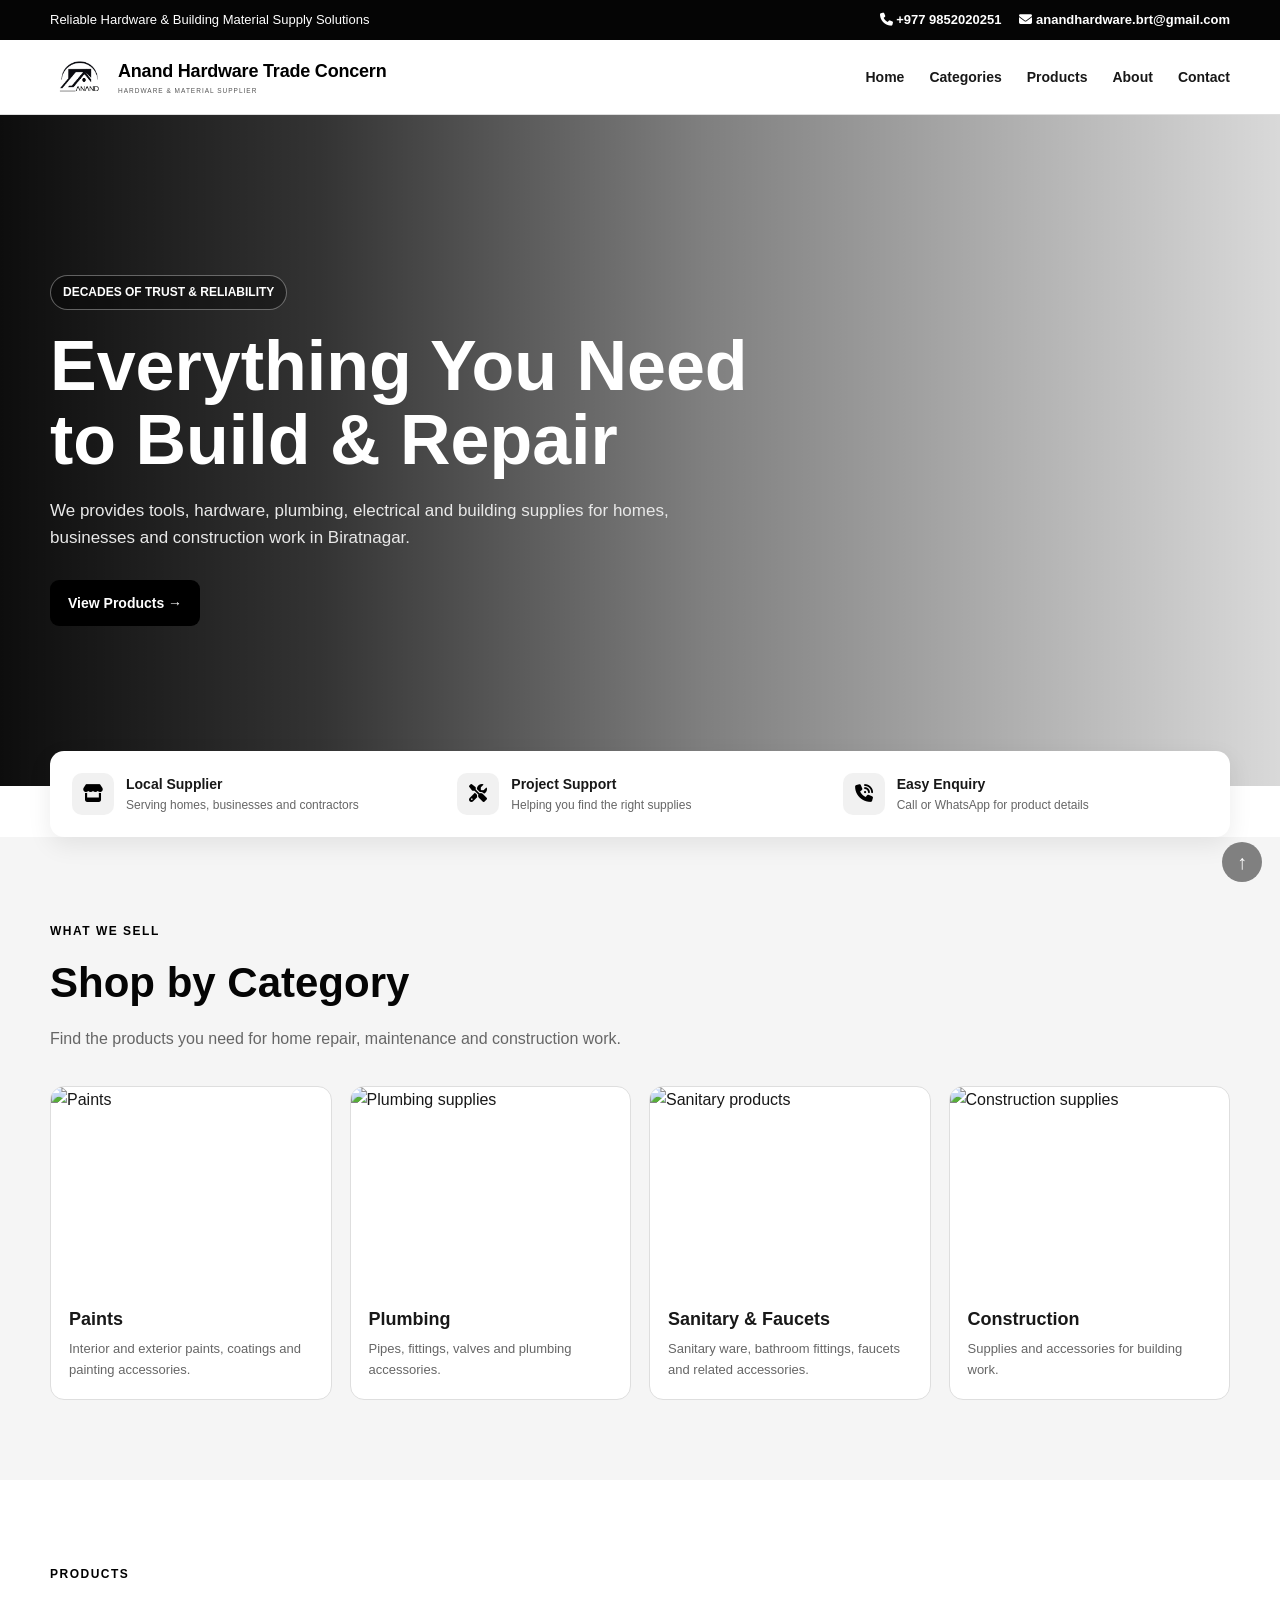
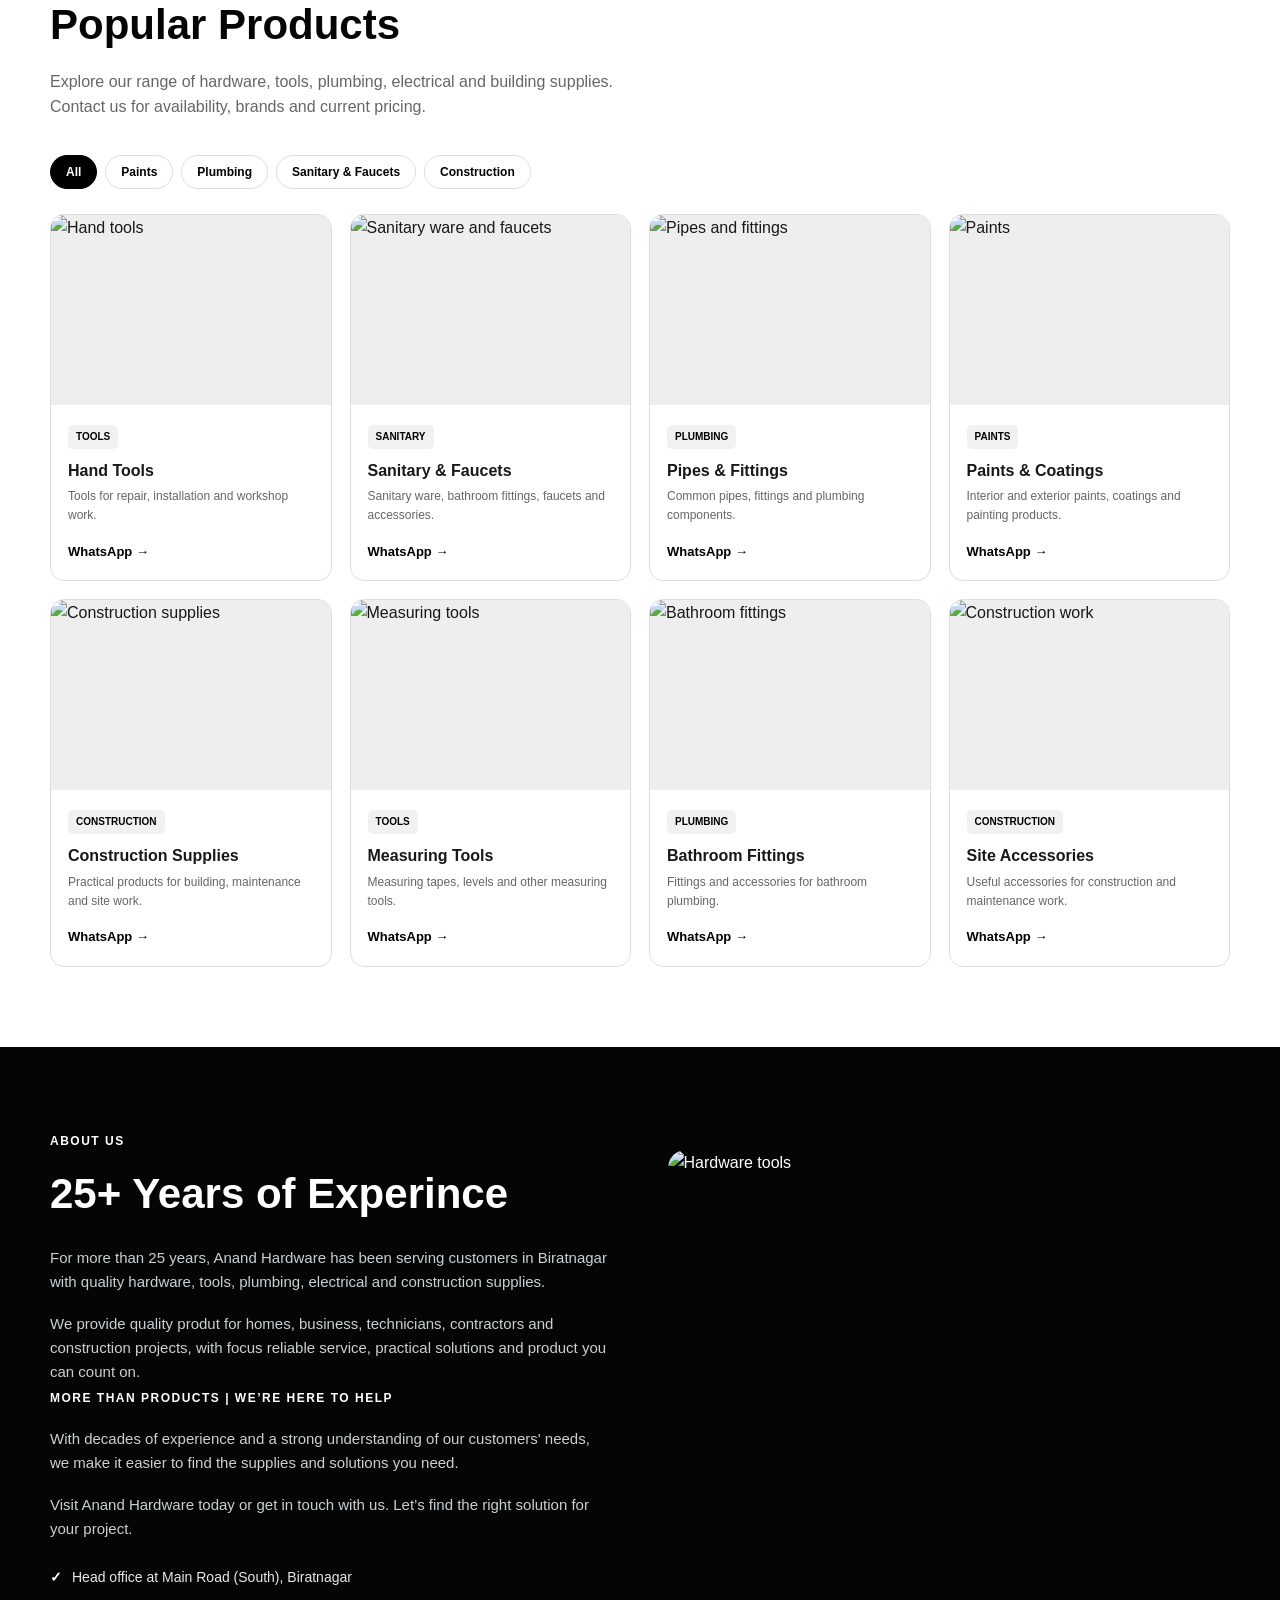
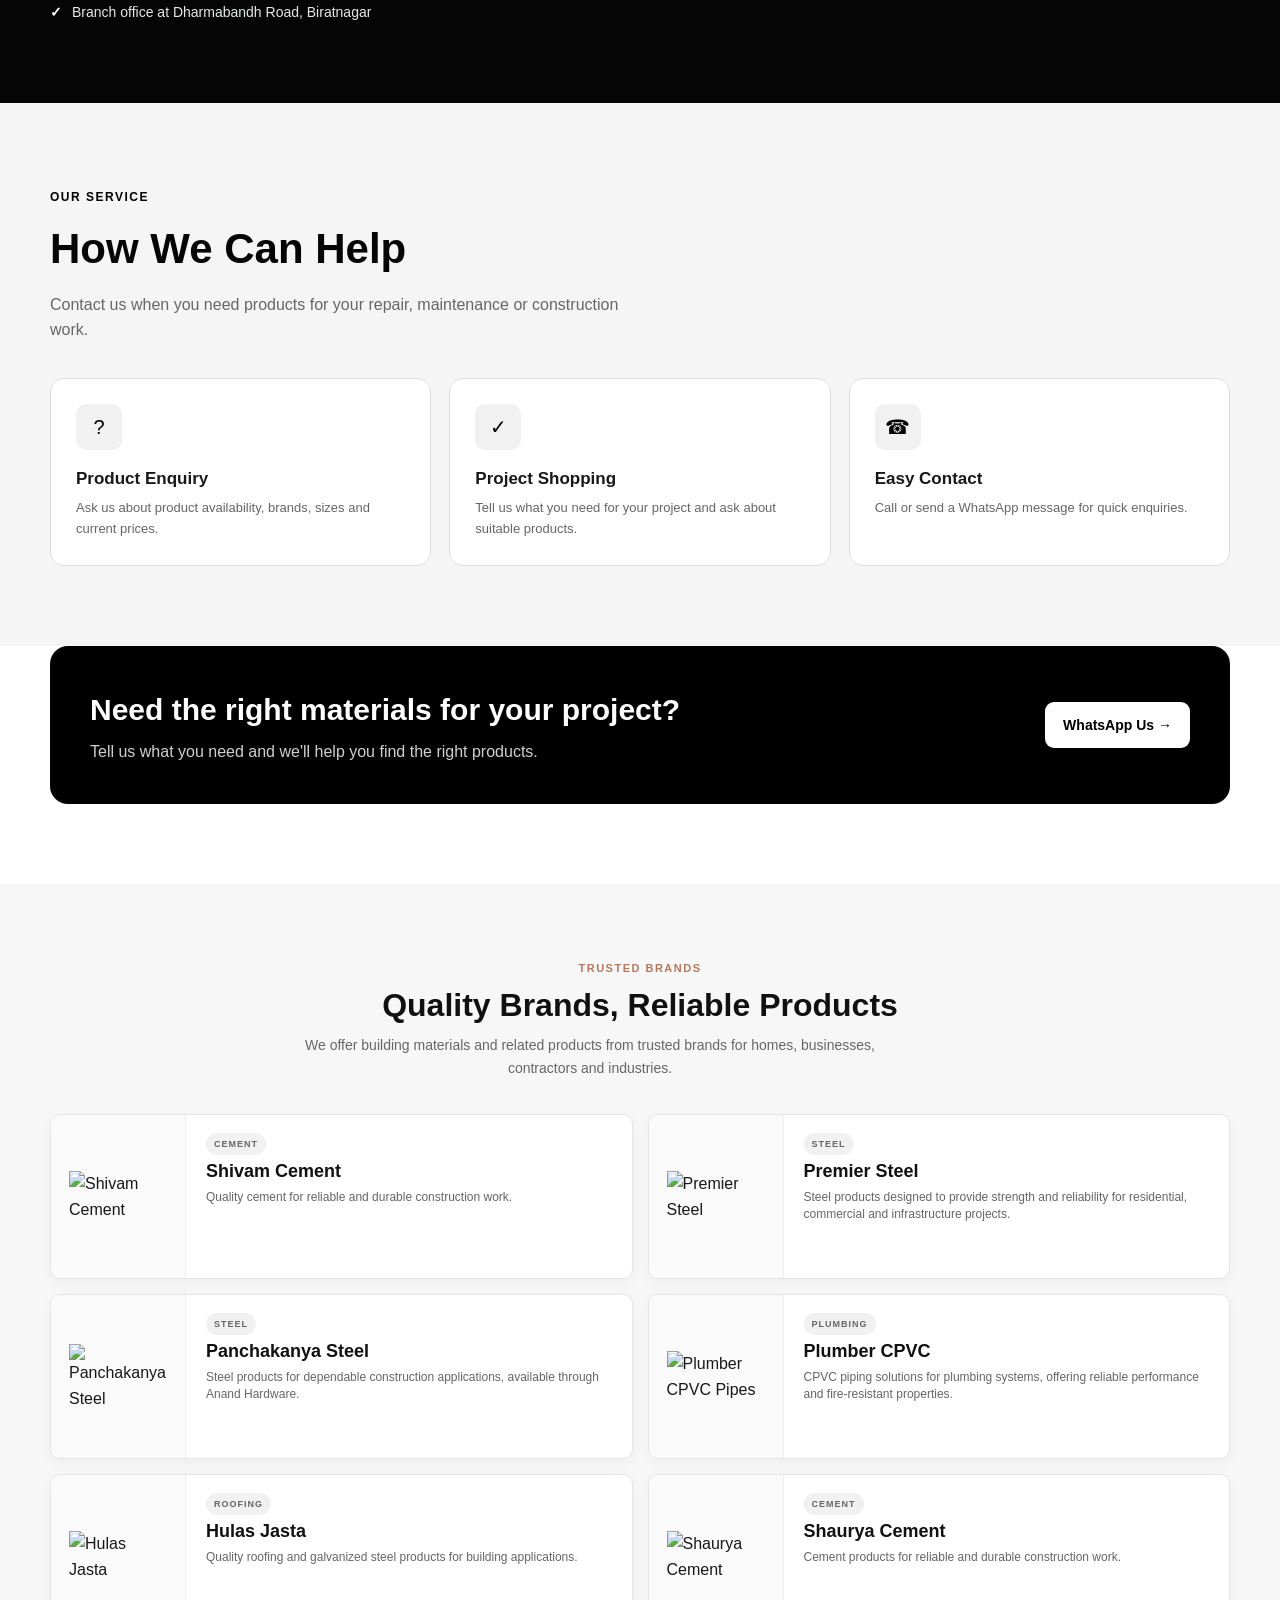
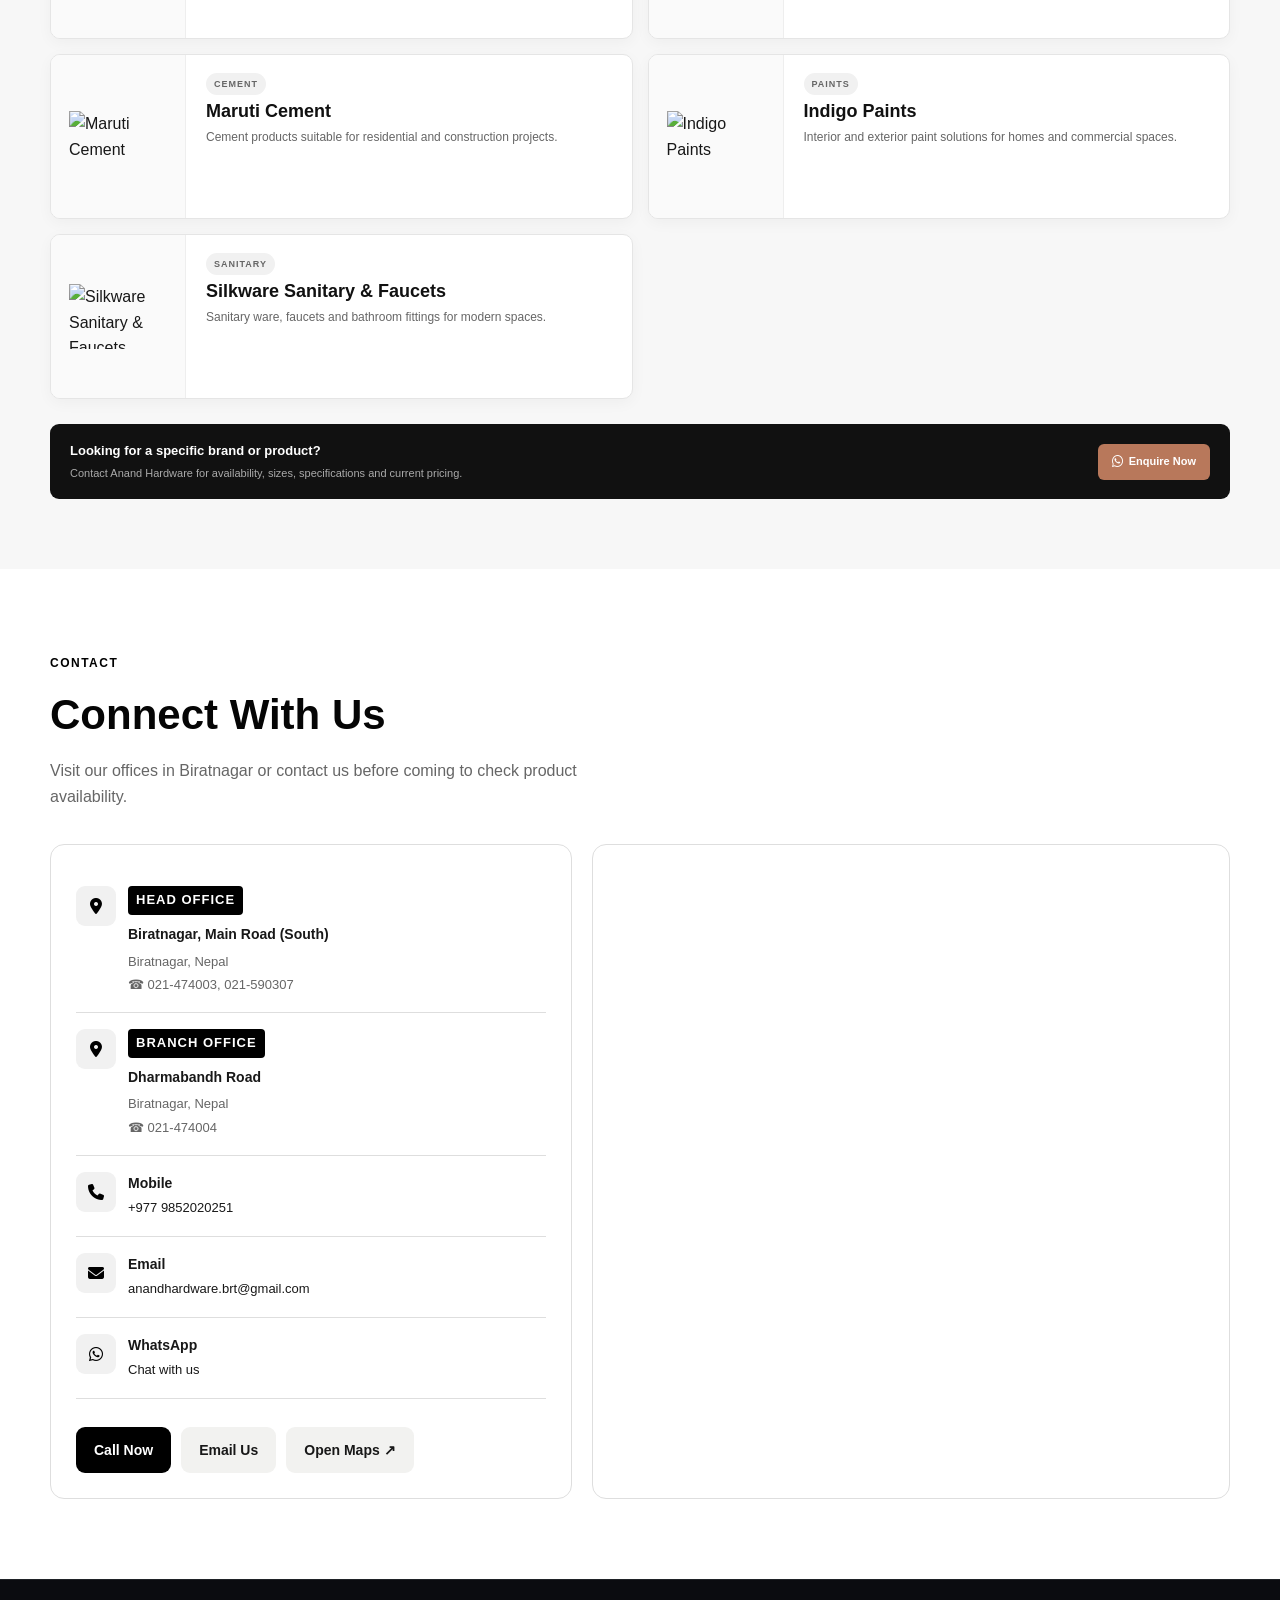
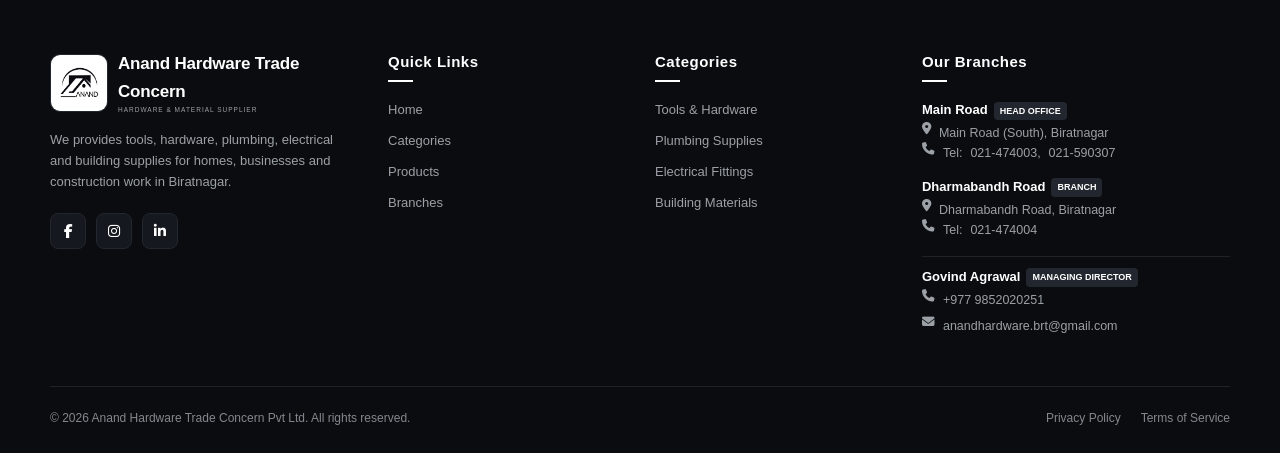
==== commit c47fb785: "Update index.html" ====
--- a/index.html
+++ b/index.html
@@ -5,11 +5,11 @@
     <meta charset="UTF-8">
     <meta name="viewport" content="width=device-width, initial-scale=1.0">
 
-    <title>Anand Hardware | Hardware & Material Supplier</title>
+    <title>Anand Hardware Trade Concern| Hardware & Material Supplier</title>
     <meta name="description" content="We provides quality hardware, tools, plumbing, electrical and construction supplies in Biratnagar, Nepal.">
     <meta name="keywords" content="Anand Hardware, hardware shop Biratnagar, hardware store Biratnagar, tools, plumbing, electrical, building materials">
     <meta name="author" content="Anand Hardware">
-    <meta property="og:title" content="Anand Hardware | HARDWARE & MATERIAL SUPPLIER">
+    <meta property="og:title" content="Anand Hardware Trade Concern | HARDWARE & MATERIAL SUPPLIER">
     <meta property="og:description" content="A trusted construction materials supplier, serving individuals and industries with quality products for decades.">
     <meta property="og:image" content="img/logo.png">
     <meta name="theme-color" content="#000000">
@@ -71,7 +71,7 @@
             <div class="logo-text">
 
                 <strong>
-                    Anand Hardware
+                    Anand Hardware Trade Concern
                 </strong>
 
                 <small>
@@ -285,18 +285,18 @@
             <article class="category">
 
                 <img
-                    src="https://images.unsplash.com/photo-1586864387967-d02ef85d93e8?auto=format&fit=crop&w=900&q=80"
-                    alt="Hardware tools">
+                    src="https://images.unsplash.com/photo-1562259949-e8e7689d7828?auto=format&fit=crop&w=900&q=80"
+                    alt="Paints">
 
                 <div class="category-content">
 
                     <h3>
-                        Tools & Hardware
-                    </h3>
-
-                    <p>
-                        Hand tools, fasteners, fittings
-                        and everyday hardware.
+                        Paints
+                    </h3>
+
+                    <p>
+                        Interior and exterior paints, coatings
+                        and painting accessories.
                     </p>
 
                 </div>
@@ -331,18 +331,18 @@
             <article class="category">
 
                 <img
-                    src="https://images.unsplash.com/photo-1558618666-fcd25c85cd64?auto=format&fit=crop&w=900&q=80"
-                    alt="Electrical supplies">
+                    src="https://images.unsplash.com/photo-1600566753190-17f0baa2a6c3?auto=format&fit=crop&w=900&q=80"
+                    alt="Sanitary products">
 
                 <div class="category-content">
 
                     <h3>
-                        Electrical
-                    </h3>
-
-                    <p>
-                        Electrical accessories and
-                        installation products.
+                        Sanitary & Faucets
+                    </h3>
+
+                    <p>
+                        Sanitary ware, bathroom fittings,
+                        faucets and related accessories.
                     </p>
 
                 </div>
@@ -417,9 +417,9 @@
 
             <button
                 class="filter-button"
-                data-filter="tools">
-
-                Tools
+                data-filter="paints">
+
+                Paints
 
             </button>
 
@@ -433,9 +433,9 @@
 
             <button
                 class="filter-button"
-                data-filter="electrical">
-
-                Electrical
+                data-filter="sanitary">
+
+                Sanitary & Faucets
 
             </button>
 
@@ -501,45 +501,45 @@
             <!-- PRODUCT 2 -->
 
             <article
-                class="product"
-                data-category="tools">
-
-                <div class="product-image">
-
-                    <img
-                        src="https://images.unsplash.com/photo-1504148455328-c376907d081c?auto=format&fit=crop&w=700&q=80"
-                        alt="Power tools">
-
-                </div>
-
-                <div class="product-content">
-
-                    <span class="product-tag">
-                        Tools
-                    </span>
-
-                    <h3>
-                        Power Tools
-                    </h3>
-
-                    <p>
-                        Tools for drilling, cutting
-                        and construction work.
-                    </p>
-
-                    <a
-                        class="product-link"
-                        href="https://wa.me/9779852020251?text=Hello%20Anand%20Hardware%2C%20I%20want%20to%20ask%20about%20power%20tools."
-                        target="_blank"
-                        rel="noopener">
-
-                        WhatsApp →
-
-                    </a>
-
-                </div>
-
-            </article>
+            class="product"
+            data-category="sanitary">
+
+            <div class="product-image">
+
+                <img
+                    src="https://images.unsplash.com/photo-1600566753190-17f0baa2a6c3?auto=format&fit=crop&w=700&q=80"
+                    alt="Sanitary ware and faucets">
+
+            </div>
+
+            <div class="product-content">
+
+                <span class="product-tag">
+                    Sanitary
+                </span>
+
+                <h3>
+                    Sanitary & Faucets
+                </h3>
+
+                <p>
+                    Sanitary ware, bathroom fittings,
+                    faucets and accessories.
+                </p>
+
+                <a
+                    class="product-link"
+                    href="https://wa.me/9779852020251?text=Hello%20Anand%20Hardware%2C%20I%20want%20to%20ask%20about%20sanitary%20and%20faucets."
+                    target="_blank"
+                    rel="noopener">
+
+                    WhatsApp →
+
+                </a>
+
+            </div>
+
+        </article>
 
 
 
@@ -592,34 +592,34 @@
 
             <article
                 class="product"
-                data-category="electrical">
+                data-category="paints">
 
                 <div class="product-image">
 
                     <img
-                        src="https://images.unsplash.com/photo-1558618666-fcd25c85cd64?auto=format&fit=crop&w=700&q=80"
-                        alt="Electrical products">
+                        src="https://images.unsplash.com/photo-1562259949-e8e7689d7828?auto=format&fit=crop&w=700&q=80"
+                        alt="Paints">
 
                 </div>
 
                 <div class="product-content">
 
                     <span class="product-tag">
-                        Electrical
+                        Paints
                     </span>
 
                     <h3>
-                        Electrical Items
-                    </h3>
-
-                    <p>
-                        Accessories and products for
-                        electrical installation.
+                        Paints & Coatings
+                    </h3>
+
+                    <p>
+                        Interior and exterior paints, coatings
+                        and painting products.
                     </p>
 
                     <a
                         class="product-link"
-                        href="https://wa.me/9779852020251?text=Hello%20Anand%20Hardware%2C%20I%20want%20to%20ask%20about%20electrical%20items."
+                        href="https://wa.me/9779852020251?text=Hello%20Anand%20Hardware%2C%20I%20want%20to%20ask%20about%20paints."
                         target="_blank"
                         rel="noopener">
 
@@ -1189,6 +1189,151 @@
                         CPVC piping solutions for plumbing systems,
                         offering reliable performance and fire-resistant
                         properties.
+                    </p>
+
+                </div>
+
+            </article>
+
+
+            <!-- HULAS JASTA -->
+            <article class="brand-card">
+
+                <div class="brand-logo">
+                    <img
+                        src="https://hulassteel.com.np/file-manager/photos/1/logo.png"
+                        alt="Hulas Jasta">
+                </div>
+
+                <div class="brand-content">
+
+                    <span class="brand-category">
+                        Roofing
+                    </span>
+
+                    <h3>
+                        Hulas Jasta
+                    </h3>
+
+                    <p>
+                        Quality roofing and galvanized steel
+                        products for building applications.
+                    </p>
+
+                </div>
+
+            </article>
+
+
+            <!-- SHAURYA CEMENT -->
+            <article class="brand-card">
+
+                <div class="brand-logo">
+                    <img
+                        src="https://shauryacements.com/wp-content/uploads/2022/07/SCLOGO-01.png"
+                        alt="Shaurya Cement">
+                </div>
+
+                <div class="brand-content">
+
+                    <span class="brand-category">
+                        Cement
+                    </span>
+
+                    <h3>
+                        Shaurya Cement
+                    </h3>
+
+                    <p>
+                        Cement products for reliable and
+                        durable construction work.
+                    </p>
+
+                </div>
+
+            </article>
+
+
+            <!-- MARUTI CEMENT -->
+            <article class="brand-card">
+
+                <div class="brand-logo">
+                    <img
+                        src="https://www.maruticements.com/images/logo.png?date=024540"
+                        alt="Maruti Cement">
+                </div>
+
+                <div class="brand-content">
+
+                    <span class="brand-category">
+                        Cement
+                    </span>
+
+                    <h3>
+                        Maruti Cement
+                    </h3>
+
+                    <p>
+                        Cement products suitable for
+                        residential and construction projects.
+                    </p>
+
+                </div>
+
+            </article>
+
+
+            <!-- INDIGO PAINTS -->
+            <article class="brand-card">
+
+                <div class="brand-logo">
+                    <img
+                        src="https://indigopaints.com/wp-content/uploads/2024/03/indigo-paints_logo-01.svg"
+                        alt="Indigo Paints">
+                </div>
+
+                <div class="brand-content">
+
+                    <span class="brand-category">
+                        Paints
+                    </span>
+
+                    <h3>
+                        Indigo Paints
+                    </h3>
+
+                    <p>
+                        Interior and exterior paint solutions
+                        for homes and commercial spaces.
+                    </p>
+
+                </div>
+
+            </article>
+
+
+            <!-- SILKWARE SANITARY & FAUCETS -->
+            <article class="brand-card">
+
+                <div class="brand-logo">
+                    <img
+                        src="img/brands/silkware.png"
+                        alt="Silkware Sanitary & Faucets">
+                </div>
+
+                <div class="brand-content">
+
+                    <span class="brand-category">
+                        Sanitary
+                    </span>
+
+                    <h3>
+                        Silkware Sanitary & Faucets
+                    </h3>
+
+                    <p>
+                        Sanitary ware, faucets and bathroom
+                        fittings for modern spaces.
                     </p>
 
                 </div>
@@ -1494,7 +1639,7 @@
                         <img src="img/logo.png" alt="Anand Hardware">
                     </div>
                     <div class="logo-text">
-                        <strong>Anand Hardware</strong>
+                        <strong>Anand Hardware Trade Concern</strong>
                         <small>HARDWARE & MATERIAL SUPPLIER</small>
                     </div>
                 </a>
